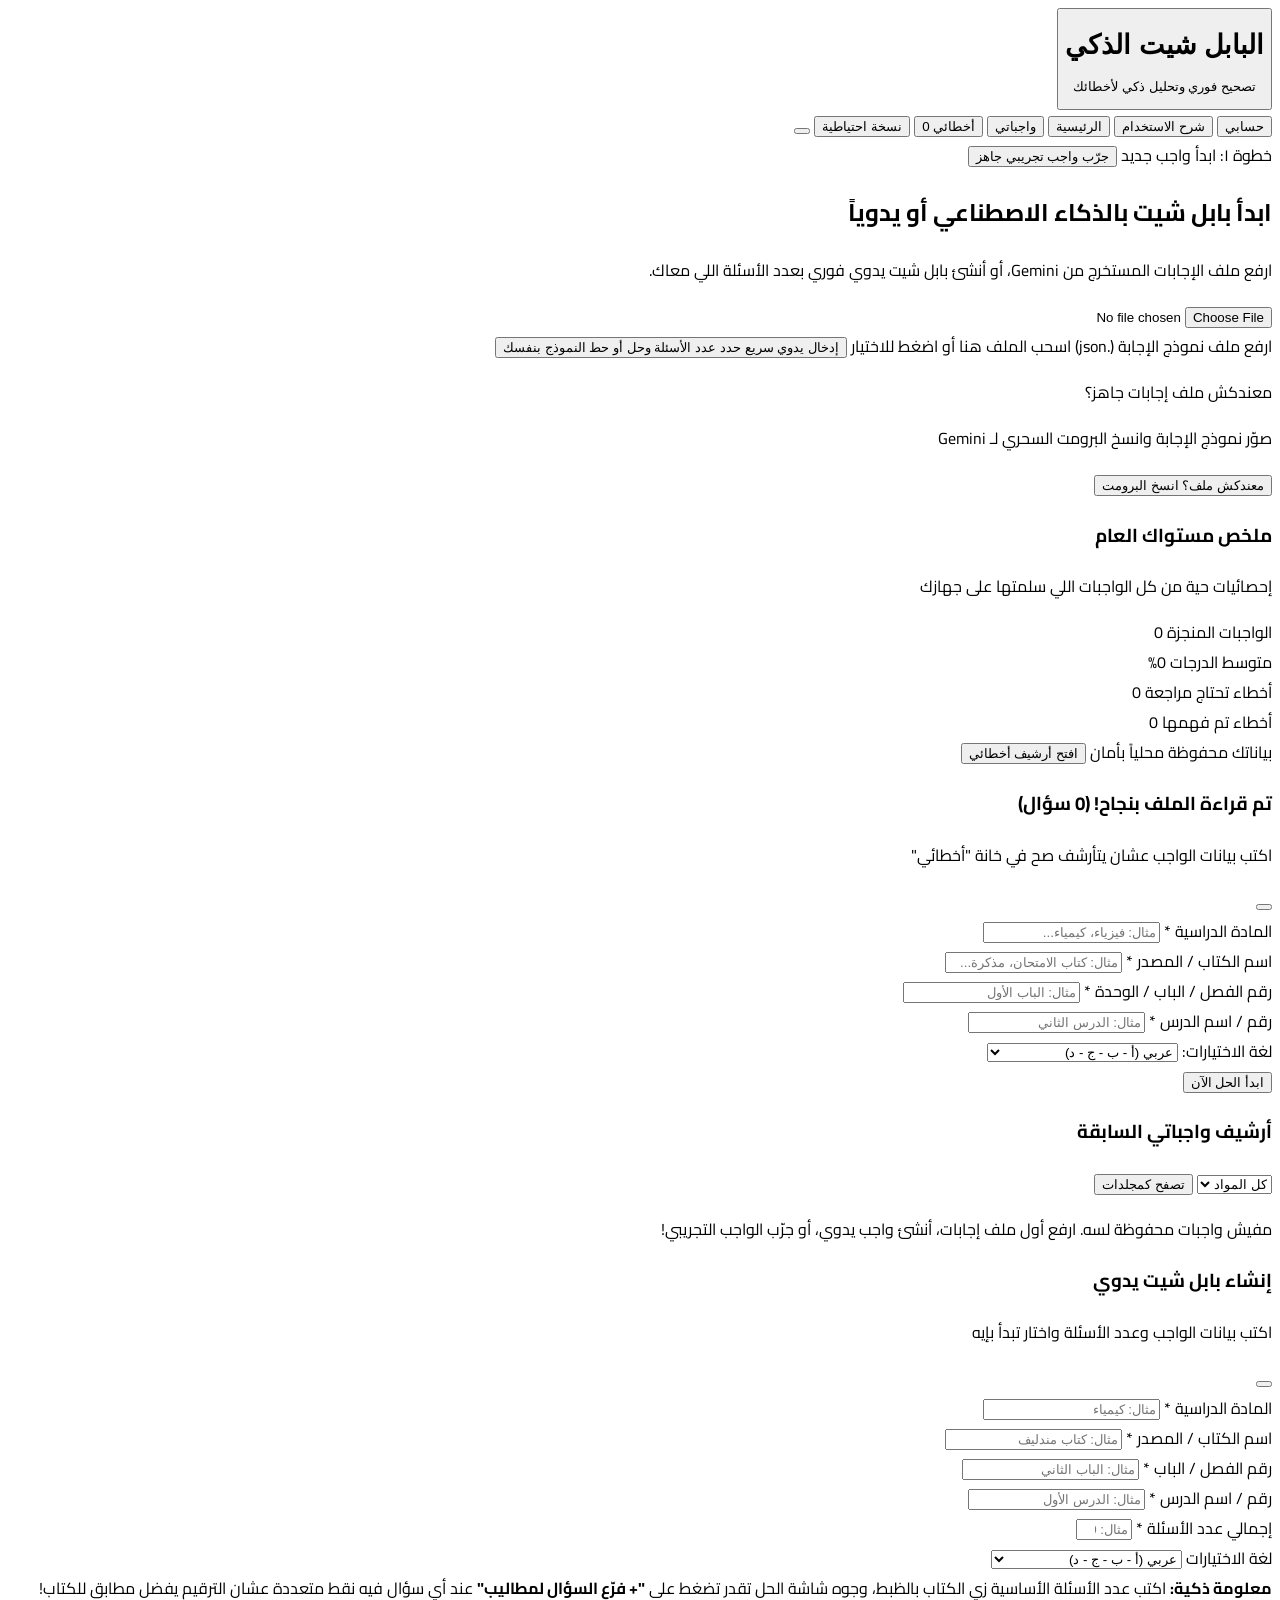
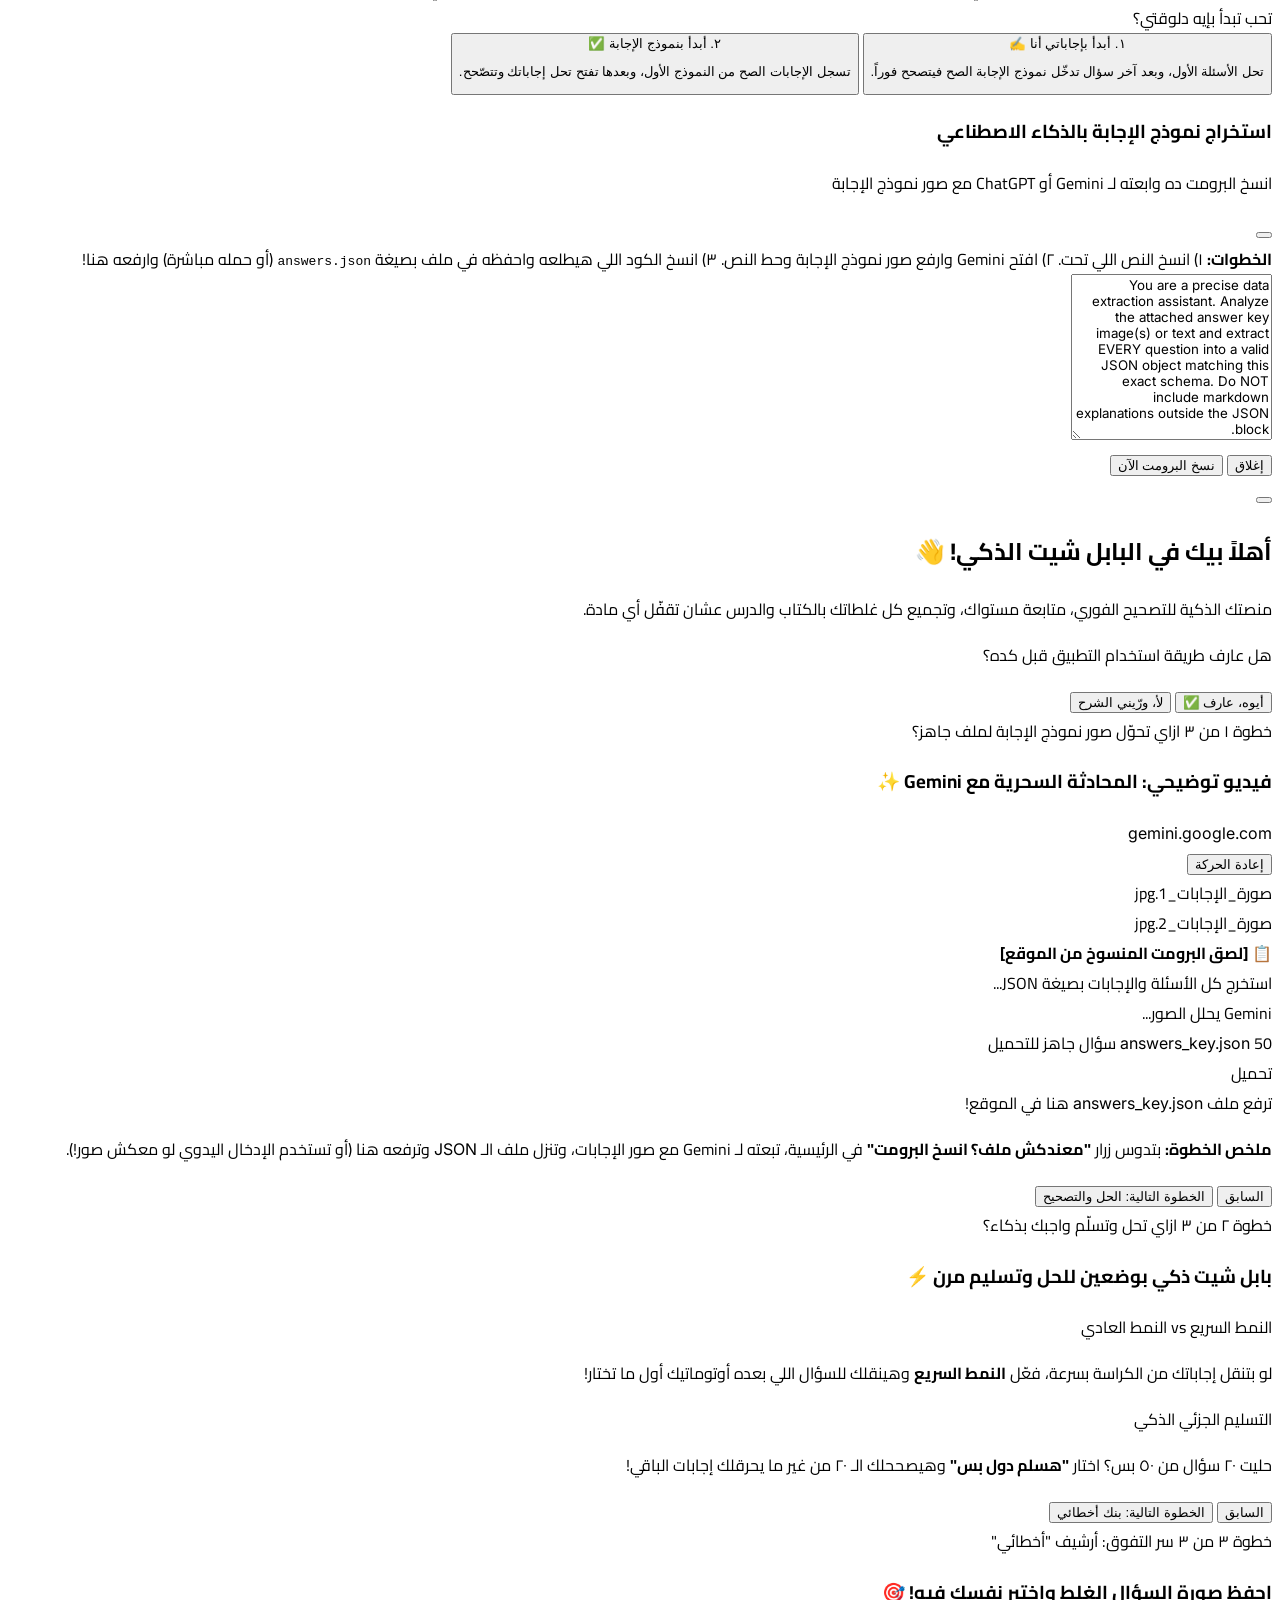
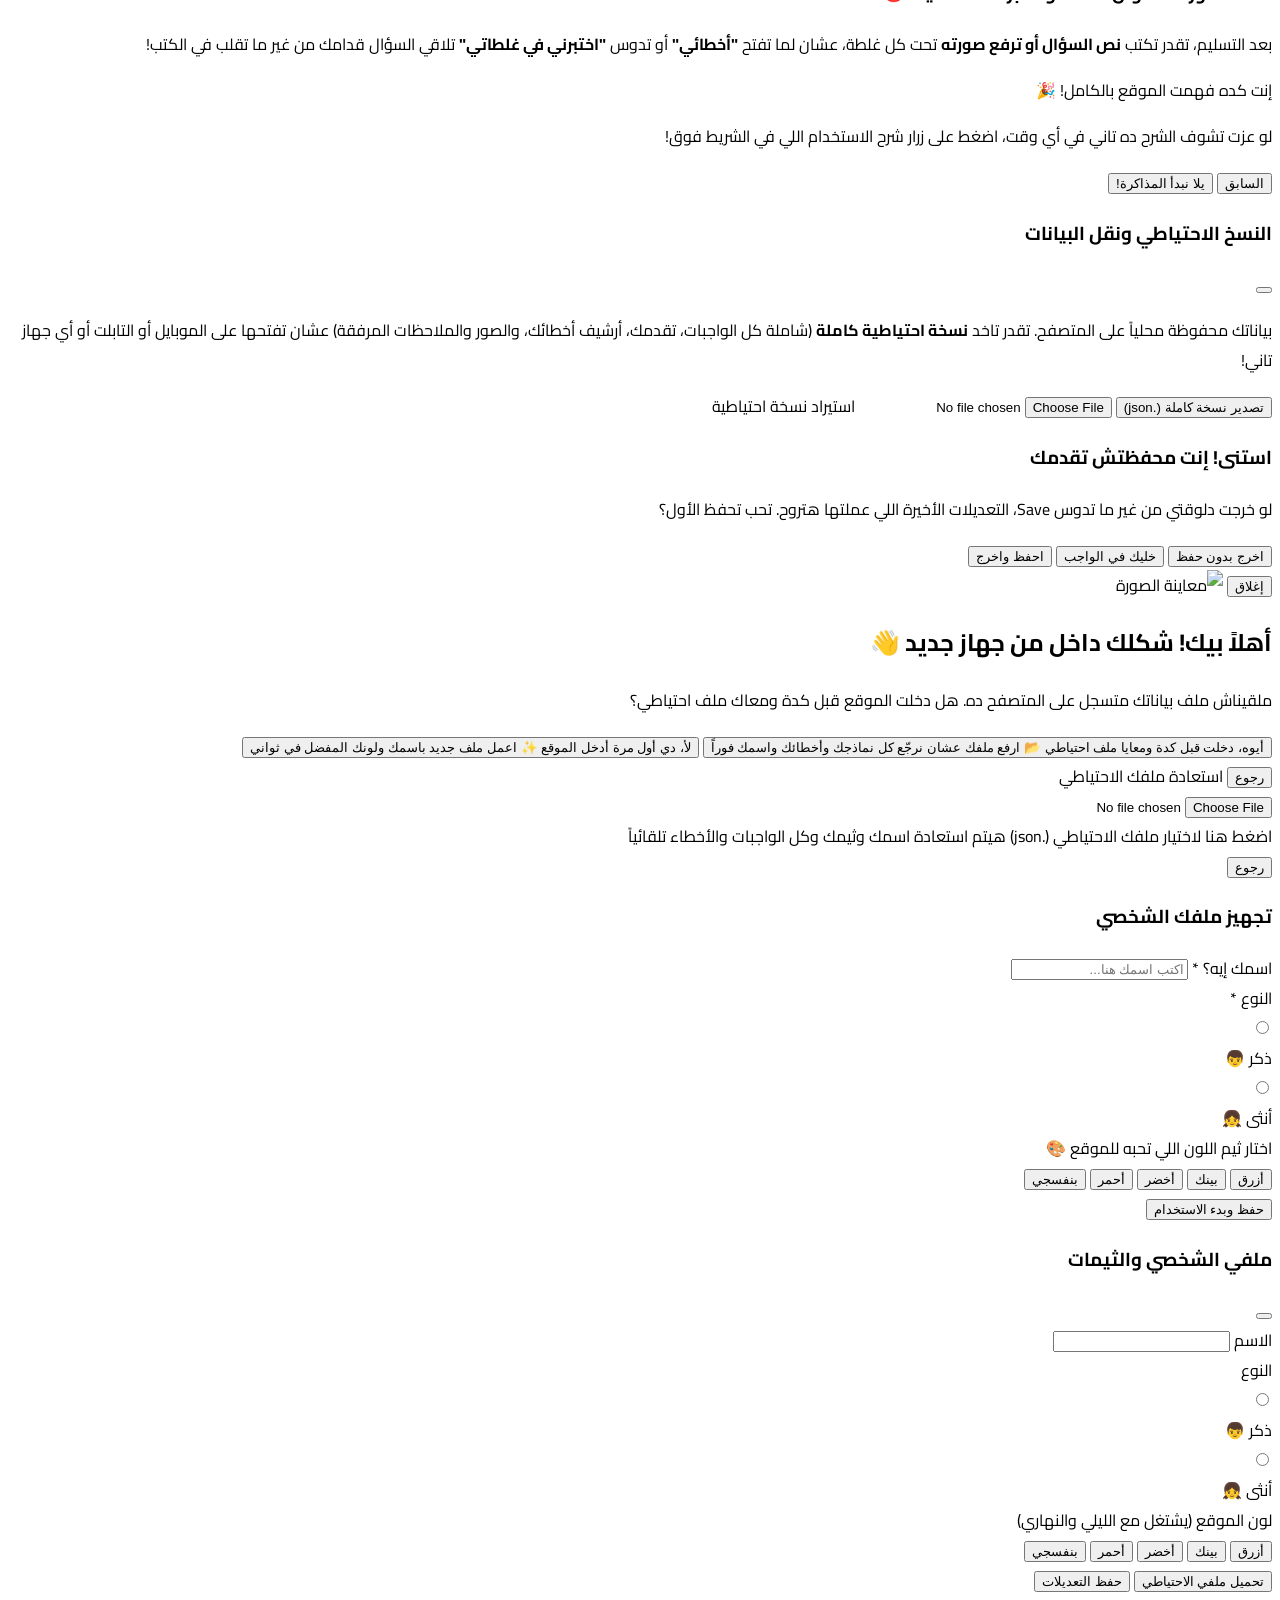
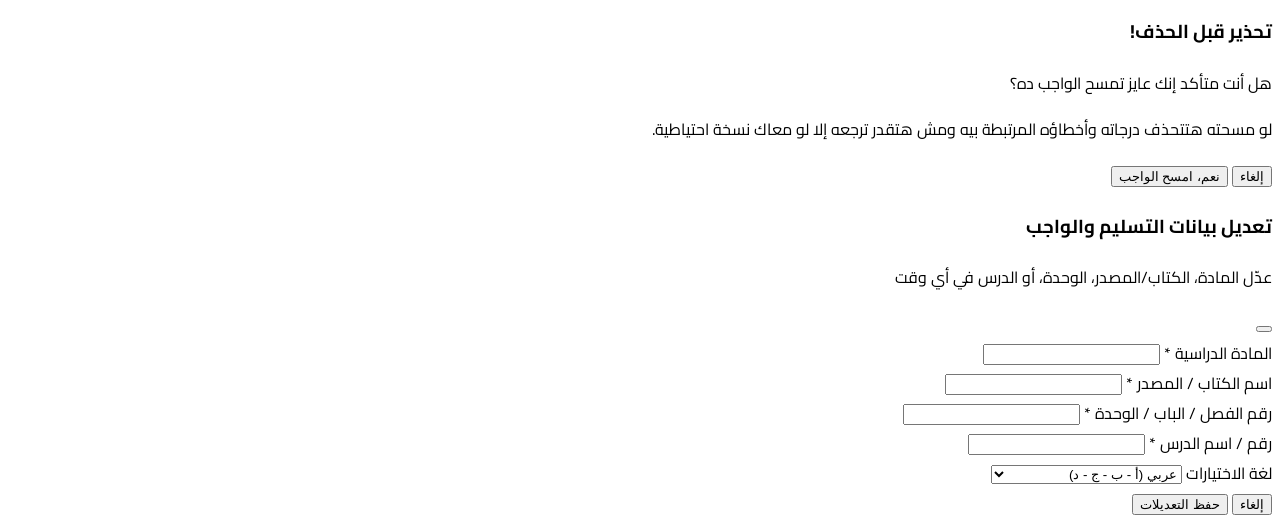
==== index.html @ d63cf288 "Add files via upload" ====
<!DOCTYPE html>
<html lang="ar" dir="rtl">
<head>
    <meta charset="UTF-8">
    <meta name="viewport" content="width=device-width, initial-scale=1.0, maximum-scale=5.0">
    <title>البابل شيت الذكي | Smart Bubble Sheet & Error Analytics</title>
    <!-- Favicon & Home Screen App Icon -->
    <link rel="icon" type="image/svg+xml" href="data:image/svg+xml,%3Csvg xmlns='http://www.w3.org/2000/svg' viewBox='0 0 64 64'%3E%3Cdefs%3E%3ClinearGradient id='g' x1='0' y1='0' x2='1' y2='1'%3E%3Cstop offset='0%25' stop-color='%231e3a8a'/%3E%3Cstop offset='100%25' stop-color='%233b82f6'/%3E%3C/linearGradient%3E%3C/defs%3E%3Crect width='64' height='64' rx='16' fill='url(%23g)'/%3E%3Crect x='14' y='16' width='14' height='14' rx='4' fill='none' stroke='%23ffffff' stroke-width='3.5'/%3E%3Cpath d='M17.5 23l3 3 5.5-6' fill='none' stroke='%2334d399' stroke-width='3.5' stroke-linecap='round' stroke-linejoin='round'/%3E%3Cline x1='34' y1='23' x2='50' y2='23' stroke='%23ffffff' stroke-width='3.5' stroke-linecap='round'/%3E%3Crect x='14' y='36' width='14' height='14' rx='4' fill='none' stroke='%23ffffff' stroke-width='3.5'/%3E%3Cpath d='M17.5 43l3 3 5.5-6' fill='none' stroke='%2334d399' stroke-width='3.5' stroke-linecap='round' stroke-linejoin='round'/%3E%3Cline x1='34' y1='43' x2='50' y2='43' stroke='%23ffffff' stroke-width='3.5' stroke-linecap='round'/%3E%3C/svg%3E">
    <link rel="apple-touch-icon" id="apple-touch-icon-link" href="">
    <meta name="apple-mobile-web-app-capable" content="yes">
    <meta name="apple-mobile-web-app-title" content="البابل شيت الذكي">
    <meta name="application-name" content="البابل شيت الذكي">
    <meta name="theme-color" id="meta-theme-color" content="#1e3a8a">

    <!-- Google Fonts: Cairo & Inter -->
    <link rel="preconnect" href="https://fonts.googleapis.com">
    <link rel="preconnect" href="https://fonts.gstatic.com" crossorigin>
    <link href="https://fonts.googleapis.com/css2?family=Cairo:wght@400;500;600;700;800;900&family=Inter:wght@500;600;700&display=swap" rel="stylesheet">
    
    <!-- Tailwind CSS -->
    <script src="https://cdn.tailwindcss.com"></script>
    <script>
        tailwind.config = {
            darkMode: 'class',
            theme: {
                extend: {
                    fontFamily: {
                        sans: ['Cairo', 'sans-serif'],
                        en: ['Inter', 'sans-serif'],
                    },
                    colors: {
                        navy: {
                            800: '#1e3a8a',
                            900: '#172554',
                        }
                    }
                }
            }
        }
    </script>

    <!-- Phosphor Icons -->
    <script src="https://unpkg.com/@phosphor-icons/web"></script>

    <!-- Shared Styles -->
    <link rel="stylesheet" href="styles.css">
</head>
<body data-page="home" class="bg-slate-50 text-slate-900 dark:bg-slate-950 dark:text-slate-100 min-h-screen flex flex-col">

    <!-- ===================================================================== -->
    <!-- TOP NAVIGATION HEADER                                                 -->
    <!-- ===================================================================== -->
    <header class="sticky top-0 z-40 bg-white/90 dark:bg-slate-900/90 backdrop-blur-md border-b border-slate-200 dark:border-slate-800 shadow-sm">
        <div class="max-w-7xl mx-auto px-3 sm:px-6 h-16 flex items-center justify-between gap-2">
            <!-- Logo & Brand -->
            <button onclick="navigateTo('home')" class="flex items-center gap-2.5 text-right group focus:outline-none">
                <div class="w-10 h-10 rounded-xl bg-blue-900 dark:bg-blue-700 text-white flex items-center justify-center shadow-md group-hover:scale-105 transition-transform">
                    <i class="ph-bold ph-check-square-offset text-2xl"></i>
                </div>
                <div>
                    <h1 class="font-extrabold text-base sm:text-lg leading-tight text-slate-900 dark:text-white">البابل شيت الذكي</h1>
                    <p class="text-[11px] text-slate-500 dark:text-slate-400 hidden sm:block">تصحيح فوري وتحليل ذكي لأخطائك</p>
                </div>
            </button>

            <!-- Navigation Actions -->
            <div class="flex items-center gap-1.5 sm:gap-2.5">
                <!-- User Profile Pill (Opens Profile & Theme Settings) -->
                <button onclick="openProfileSettingsModal()" id="header-user-pill" class="px-2.5 sm:px-3 py-2 rounded-xl text-xs sm:text-sm font-bold flex items-center gap-1.5 bg-slate-100 hover:bg-slate-200 dark:bg-slate-800 dark:hover:bg-slate-700 text-slate-800 dark:text-slate-100 border border-slate-200 dark:border-slate-700 transition-colors" title="ملفي الشخصي والألوان">
                    <i id="header-user-icon" class="ph-fill ph-user-circle text-lg text-blue-900 dark:text-blue-400"></i>
                    <span id="header-user-name" class="max-w-[85px] sm:max-w-[120px] truncate">حسابي</span>
                </button>
                <!-- Tutorial Guide Button (Always accessible) -->
                <button onclick="openTutorialFromStart()" class="px-2.5 sm:px-3 py-2 rounded-xl text-xs sm:text-sm font-bold flex items-center gap-1.5 text-indigo-700 bg-indigo-50 hover:bg-indigo-100 dark:bg-indigo-950/60 dark:text-indigo-300 dark:hover:bg-indigo-900/60 border border-indigo-200 dark:border-indigo-800 transition-colors" title="شرح طريقة استخدام الموقع">
                    <i class="ph-bold ph-question text-lg"></i>
                    <span class="hidden sm:inline">شرح الاستخدام</span>
                </button>

                <!-- Home Button -->
                <button onclick="navigateTo('home')" id="nav-home-btn" class="px-3 py-2 rounded-xl text-sm font-bold flex items-center gap-1.5 transition-colors text-slate-600 hover:bg-slate-100 dark:text-slate-300 dark:hover:bg-slate-800">
                    <i class="ph-bold ph-house text-lg"></i>
                    <span class="hidden md:inline">الرئيسية</span>
                </button>

                <!-- All Homeworks Folders Page ("واجباتي") -->
                <button onclick="navigateTo('homeworks')" id="nav-homeworks-btn" class="px-3 py-2 rounded-xl text-sm font-bold flex items-center gap-1.5 transition-colors text-slate-600 hover:bg-slate-100 dark:text-slate-300 dark:hover:bg-slate-800">
                    <i class="ph-bold ph-folders text-lg text-blue-900 dark:text-blue-400"></i>
                    <span>واجباتي</span>
                </button>

                <!-- My Mistakes ("أخطائي") Button with Badge -->
                <button onclick="navigateTo('mistakes')" id="nav-mistakes-btn" class="relative px-3 py-2 rounded-xl text-sm font-bold flex items-center gap-1.5 transition-colors text-slate-600 hover:bg-slate-100 dark:text-slate-300 dark:hover:bg-slate-800">
                    <i class="ph-bold ph-warning-circle text-lg text-rose-500"></i>
                    <span>أخطائي</span>
                    <span id="mistakes-badge" class="bg-rose-500 text-white text-xs font-extrabold px-2 py-0.5 rounded-full min-w-[22px] text-center">0</span>
                </button>

                <!-- Backup & Restore Button -->
                <button onclick="openBackupModal()" class="p-2.5 sm:px-3 sm:py-2 rounded-xl text-sm font-bold flex items-center gap-1.5 text-slate-600 hover:bg-slate-100 dark:text-slate-300 dark:hover:bg-slate-800 border border-slate-200 dark:border-slate-700 transition-colors" title="النسخ الاحتياطي ونقل البيانات">
                    <i class="ph-bold ph-cloud-arrow-up text-lg text-emerald-600 dark:text-emerald-400"></i>
                    <span class="hidden lg:inline">نسخة احتياطية</span>
                </button>

                <!-- Dark / Light Theme Toggle -->
                <button onclick="toggleTheme()" class="p-2.5 rounded-xl text-slate-600 hover:bg-slate-100 dark:text-slate-300 dark:hover:bg-slate-800 border border-slate-200 dark:border-slate-700 transition-colors" title="تغيير المظهر (ليلي / نهاري)">
                    <i id="theme-icon" class="ph-bold ph-moon text-lg"></i>
                </button>
            </div>
        </div>
    </header>

    <!-- ===================================================================== -->
    <!-- MAIN CONTENT CONTAINER (HOME)                                         -->
    <!-- ===================================================================== -->
    <main class="flex-1 max-w-7xl w-full mx-auto px-3 sm:px-6 py-5 sm:py-8">

        <!-- VIEW 1: HOME VIEW (UPLOAD, MANUAL ENTRY, AI PROMPT & ARCHIVE) -->
        <section id="view-home" class="space-y-8">
            
            <!-- Hero / Upload & AI Generator Grid -->
            <div class="grid grid-cols-1 lg:grid-cols-12 gap-6 items-stretch">
                
                <!-- Upload Answer Key / Manual Entry Card (7 cols on lg) -->
                <div class="lg:col-span-7 bg-white dark:bg-slate-900 rounded-3xl p-5 sm:p-7 border border-slate-200 dark:border-slate-800 shadow-sm flex flex-col justify-between">
                    <div>
                        <div class="flex flex-wrap items-center justify-between gap-2 mb-4">
                            <span class="inline-flex items-center gap-1.5 px-3 py-1 rounded-full text-xs font-bold bg-blue-100 text-blue-900 dark:bg-blue-900/40 dark:text-blue-300">
                                <i class="ph-fill ph-sparkle"></i> خطوة ١: ابدأ واجب جديد
                            </span>
                            <button onclick="loadDemoHomework()" class="text-xs font-bold text-emerald-600 dark:text-emerald-400 hover:underline flex items-center gap-1">
                                <i class="ph-bold ph-play-circle text-base"></i> جرّب واجب تجريبي جاهز
                            </button>
                        </div>

                        <h2 id="home-welcome-heading" class="text-xl sm:text-2xl font-extrabold mb-2">ابدأ بابل شيت بالذكاء الاصطناعي أو يدوياً</h2>
                        <p class="text-sm text-slate-500 dark:text-slate-400 mb-5">
                            ارفع ملف الإجابات المستخرج من Gemini، أو أنشئ بابل شيت يدوي فوري بعدد الأسئلة اللي معاك.
                        </p>

                        <!-- Two Start Paths Grid -->
                        <div class="grid grid-cols-1 sm:grid-cols-12 gap-3.5">
                            <!-- Drag & Drop JSON Zone (7 cols) -->
                            <label id="drop-zone" class="sm:col-span-7 cursor-pointer group flex flex-col items-center justify-center border-2 border-dashed border-slate-300 dark:border-slate-700 hover:border-blue-800 dark:hover:border-blue-500 rounded-2xl p-5 sm:p-6 bg-slate-50/70 dark:bg-slate-800/40 transition-all text-center">
                                <input type="file" id="json-file-input" accept=".json,application/json" class="hidden" onchange="handleFileUpload(event)">
                                <div class="w-12 h-12 rounded-2xl bg-blue-900/10 dark:bg-blue-500/10 text-blue-900 dark:text-blue-400 flex items-center justify-center mb-2.5 group-hover:scale-110 transition-transform">
                                    <i class="ph-bold ph-file-arrow-up text-2xl"></i>
                                </div>
                                <span class="font-extrabold text-sm sm:text-base text-slate-800 dark:text-slate-100">ارفع ملف نموذج الإجابة (.json)</span>
                                <span class="text-[11px] text-slate-500 dark:text-slate-400 mt-1">اسحب الملف هنا أو اضغط للاختيار</span>
                            </label>

                            <!-- Manual Entry Card Button (5 cols) -->
                            <button type="button" onclick="openManualSetupModal()" class="sm:col-span-5 group flex flex-col items-center justify-center border-2 border-slate-200 dark:border-slate-700 hover:border-emerald-600 dark:hover:border-emerald-500 rounded-2xl p-5 sm:p-6 bg-emerald-50/40 dark:bg-emerald-950/20 transition-all text-center active:scale-95">
                                <div class="w-12 h-12 rounded-2xl bg-emerald-600/15 text-emerald-700 dark:text-emerald-400 flex items-center justify-center mb-2.5 group-hover:scale-110 transition-transform">
                                    <i class="ph-bold ph-pencil-ruler text-2xl"></i>
                                </div>
                                <span class="font-extrabold text-sm sm:text-base text-slate-800 dark:text-slate-100">إدخال يدوي سريع</span>
                                <span class="text-[11px] text-slate-500 dark:text-slate-400 mt-1">حدد عدد الأسئلة وحل أو حط النموذج بنفسك</span>
                            </button>
                        </div>
                    </div>

                    <!-- Don't Have a File? AI Prompt Trigger -->
                    <div class="mt-5 pt-5 border-t border-slate-100 dark:border-slate-800 flex flex-col sm:flex-row items-center justify-between gap-3">
                        <div class="text-center sm:text-right">
                            <p class="font-bold text-sm text-slate-800 dark:text-slate-200">معندكش ملف إجابات جاهز؟</p>
                            <p class="text-xs text-slate-500 dark:text-slate-400">صوّر نموذج الإجابة وانسخ البرومت السحري لـ Gemini</p>
                        </div>
                        <button onclick="openAiPromptModal()" class="w-full sm:w-auto px-5 py-3 rounded-2xl bg-gradient-to-l from-blue-900 to-indigo-800 hover:from-blue-800 hover:to-indigo-700 text-white font-bold text-sm shadow-md flex items-center justify-center gap-2 transition-all active:scale-95">
                            <i class="ph-bold ph-magic-wand text-lg"></i>
                            <span>معندكش ملف؟ انسخ البرومت</span>
                        </button>
                    </div>
                </div>

                <!-- Quick Stats Overview Card (5 cols on lg) -->
                <div class="lg:col-span-5 bg-gradient-to-br from-blue-950 via-blue-900 to-slate-900 text-white rounded-3xl p-5 sm:p-7 shadow-md flex flex-col justify-between relative overflow-hidden">
                    <div class="absolute -left-10 -bottom-10 w-44 h-44 bg-blue-500/10 rounded-full blur-2xl pointer-events-none"></div>
                    <div>
                        <h3 class="text-lg font-extrabold flex items-center gap-2 mb-1">
                            <i class="ph-bold ph-chart-line-up text-emerald-400 text-xl"></i>
                            ملخص مستواك العام
                        </h3>
                        <p class="text-xs text-blue-200 mb-6">إحصائيات حية من كل الواجبات اللي سلمتها على جهازك</p>

                        <div class="grid grid-cols-2 gap-3 sm:gap-4">
                            <div class="bg-white/10 backdrop-blur-sm rounded-2xl p-4 border border-white/10">
                                <span class="text-xs text-blue-200 block mb-1">الواجبات المنجزة</span>
                                <span id="stat-total-hw" class="text-2xl sm:text-3xl font-black">0</span>
                            </div>
                            <div class="bg-white/10 backdrop-blur-sm rounded-2xl p-4 border border-white/10">
                                <span class="text-xs text-blue-200 block mb-1">متوسط الدرجات</span>
                                <span id="stat-avg-score" class="text-2xl sm:text-3xl font-black text-emerald-400">0%</span>
                            </div>
                            <div class="bg-white/10 backdrop-blur-sm rounded-2xl p-4 border border-white/10">
                                <span class="text-xs text-blue-200 block mb-1">أخطاء تحتاج مراجعة</span>
                                <span id="stat-ununderstood" class="text-2xl sm:text-3xl font-black text-amber-300">0</span>
                            </div>
                            <div class="bg-white/10 backdrop-blur-sm rounded-2xl p-4 border border-white/10">
                                <span class="text-xs text-blue-200 block mb-1">أخطاء تم فهمها</span>
                                <span id="stat-understood" class="text-2xl sm:text-3xl font-black text-sky-300">0</span>
                            </div>
                        </div>
                    </div>

                    <div class="mt-6 pt-4 border-t border-white/10 flex items-center justify-between text-xs text-blue-200">
                        <span><i class="ph-fill ph-shield-check text-emerald-400"></i> بياناتك محفوظة محلياً بأمان</span>
                        <button onclick="navigateTo('mistakes')" class="font-bold text-white hover:text-emerald-300 flex items-center gap-1">
                            افتح أرشيف أخطائي <i class="ph-bold ph-arrow-left"></i>
                        </button>
                    </div>
                </div>
            </div>

            <!-- Metadata Form (Hidden until a JSON file is uploaded) -->
            <div id="metadata-setup-card" class="hidden bg-white dark:bg-slate-900 rounded-3xl p-5 sm:p-7 border-2 border-blue-800 dark:border-blue-600 shadow-xl animate-pop">
                <div class="flex items-center justify-between mb-4 pb-3 border-b border-slate-100 dark:border-slate-800">
                    <div class="flex items-center gap-2.5">
                        <div class="w-10 h-10 rounded-xl bg-emerald-100 dark:bg-emerald-900/40 text-emerald-700 dark:text-emerald-400 flex items-center justify-center">
                            <i class="ph-bold ph-check-circle text-2xl"></i>
                        </div>
                        <div>
                            <h3 class="font-extrabold text-lg">تم قراءة الملف بنجاح! (<span id="parsed-q-count" class="text-blue-800 dark:text-blue-400">0</span> سؤال)</h3>
                            <p class="text-xs text-slate-500 dark:text-slate-400">اكتب بيانات الواجب عشان يتأرشف صح في خانة "أخطائي"</p>
                        </div>
                    </div>
                    <button onclick="cancelMetadataSetup()" class="p-2 rounded-xl text-slate-400 hover:bg-slate-100 dark:hover:bg-slate-800">
                        <i class="ph-bold ph-x text-lg"></i>
                    </button>
                </div>

                <form id="homework-metadata-form" onsubmit="startNewHomework(event)" class="grid grid-cols-1 sm:grid-cols-2 lg:grid-cols-4 gap-4">
                    <div>
                        <label class="block text-xs font-bold mb-1.5 text-slate-700 dark:text-slate-300">المادة الدراسية *</label>
                        <input type="text" id="meta-subject" list="subjects-datalist" required placeholder="مثال: فيزياء، كيمياء..." class="w-full px-4 py-3 rounded-xl bg-slate-50 dark:bg-slate-800 border border-slate-300 dark:border-slate-700 focus:border-blue-800 focus:outline-none text-sm font-bold">
                        <datalist id="subjects-datalist"></datalist>
                    </div>
                    <div>
                        <label class="block text-xs font-bold mb-1.5 text-slate-700 dark:text-slate-300">اسم الكتاب / المصدر *</label>
                        <input type="text" id="meta-book" required placeholder="مثال: كتاب الامتحان، مذكرة..." class="w-full px-4 py-3 rounded-xl bg-slate-50 dark:bg-slate-800 border border-slate-300 dark:border-slate-700 focus:border-blue-800 focus:outline-none text-sm font-bold">
                    </div>
                    <div>
                        <label class="block text-xs font-bold mb-1.5 text-slate-700 dark:text-slate-300">رقم الفصل / الباب / الوحدة *</label>
                        <input type="text" id="meta-chapter" required placeholder="مثال: الباب الأول" class="w-full px-4 py-3 rounded-xl bg-slate-50 dark:bg-slate-800 border border-slate-300 dark:border-slate-700 focus:border-blue-800 focus:outline-none text-sm font-bold">
                    </div>
                    <div>
                        <label class="block text-xs font-bold mb-1.5 text-slate-700 dark:text-slate-300">رقم / اسم الدرس *</label>
                        <input type="text" id="meta-lesson" required placeholder="مثال: الدرس الثاني" class="w-full px-4 py-3 rounded-xl bg-slate-50 dark:bg-slate-800 border border-slate-300 dark:border-slate-700 focus:border-blue-800 focus:outline-none text-sm font-bold">
                    </div>
                    <div class="sm:col-span-2 lg:col-span-4 flex flex-wrap items-center justify-between gap-3 pt-2">
                        <div class="flex items-center gap-3 text-xs text-slate-500 dark:text-slate-400">
                            <span>لغة الاختيارات:</span>
                            <select id="meta-lang" class="px-3 py-1.5 rounded-lg bg-slate-100 dark:bg-slate-800 font-bold text-slate-800 dark:text-slate-200 border border-slate-200 dark:border-slate-700">
                                <option value="ar">عربي (أ - ب - ج - د)</option>
                                <option value="en">أجنبي / إنجليزي (A - B - C - D)</option>
                            </select>
                        </div>
                        <button type="submit" class="w-full sm:w-auto px-8 py-3.5 rounded-2xl bg-blue-900 hover:bg-blue-800 text-white font-extrabold text-sm shadow-lg flex items-center justify-center gap-2 transition-all active:scale-95">
                            <span>ابدأ الحل الآن</span>
                            <i class="ph-bold ph-arrow-left text-lg"></i>
                        </button>
                    </div>
                </form>
            </div>

            <!-- Previous Homeworks Archive ("أرشيف الواجبات") -->
            <div class="space-y-4">
                <div class="flex flex-wrap items-center justify-between gap-2">
                    <h3 class="text-lg sm:text-xl font-extrabold flex items-center gap-2">
                        <i class="ph-bold ph-books text-blue-900 dark:text-blue-400 text-2xl"></i>
                        أرشيف واجباتي السابقة
                    </h3>
                    <div class="flex items-center gap-2">
                        <select id="archive-subject-filter" onchange="renderHomeArchive()" class="px-3 py-2 rounded-xl text-xs font-bold bg-white dark:bg-slate-900 border border-slate-200 dark:border-slate-800">
                            <option value="all">كل المواد</option>
                        </select>
                        <button onclick="navigateTo('homeworks')" class="px-3.5 py-2 rounded-xl text-xs font-extrabold bg-blue-900 hover:bg-blue-800 text-white flex items-center gap-1.5 shadow-sm transition-all">
                            <i class="ph-bold ph-folders text-base"></i>
                            <span>تصفح كمجلدات</span>
                        </button>
                    </div>
                </div>

                <div id="homeworks-archive-list" class="grid grid-cols-1 md:grid-cols-2 lg:grid-cols-3 gap-4">
                    <!-- Populated dynamically via JS -->
                </div>
            </div>
        </section>

    </main>

    <!-- MODAL 0.5: MANUAL HOMEWORK CREATION MODAL -->
    <div id="manual-setup-modal" class="fixed inset-0 z-50 hidden bg-slate-950/75 backdrop-blur-sm flex items-center justify-center p-4">
        <div class="bg-white dark:bg-slate-900 rounded-3xl max-w-xl w-full p-5 sm:p-7 border border-slate-200 dark:border-slate-800 shadow-2xl max-h-[92vh] overflow-y-auto custom-scroll space-y-5">
            <div class="flex items-center justify-between pb-3 border-b border-slate-100 dark:border-slate-800">
                <div class="flex items-center gap-2.5">
                    <div class="w-10 h-10 rounded-xl bg-emerald-100 dark:bg-emerald-900/50 text-emerald-700 dark:text-emerald-300 flex items-center justify-center">
                        <i class="ph-bold ph-pencil-ruler text-2xl"></i>
                    </div>
                    <div>
                        <h3 class="font-extrabold text-base sm:text-lg">إنشاء بابل شيت يدوي</h3>
                        <p class="text-xs text-slate-500 dark:text-slate-400">اكتب بيانات الواجب وعدد الأسئلة واختار تبدأ بإيه</p>
                    </div>
                </div>
                <button onclick="closeModal('manual-setup-modal')" class="p-2 rounded-xl hover:bg-slate-100 dark:hover:bg-slate-800">
                    <i class="ph-bold ph-x text-lg"></i>
                </button>
            </div>

            <form id="manual-homework-form" class="space-y-4">
                <div class="grid grid-cols-1 sm:grid-cols-2 gap-3.5">
                    <div>
                        <label class="block text-xs font-bold mb-1 text-slate-700 dark:text-slate-300">المادة الدراسية *</label>
                        <input type="text" id="man-subject" list="subjects-datalist" required placeholder="مثال: كيمياء" class="w-full px-3.5 py-2.5 rounded-xl bg-slate-50 dark:bg-slate-800 border border-slate-300 dark:border-slate-700 text-sm font-bold">
                    </div>
                    <div>
                        <label class="block text-xs font-bold mb-1 text-slate-700 dark:text-slate-300">اسم الكتاب / المصدر *</label>
                        <input type="text" id="man-book" required placeholder="مثال: كتاب مندليف" class="w-full px-3.5 py-2.5 rounded-xl bg-slate-50 dark:bg-slate-800 border border-slate-300 dark:border-slate-700 text-sm font-bold">
                    </div>
                    <div>
                        <label class="block text-xs font-bold mb-1 text-slate-700 dark:text-slate-300">رقم الفصل / الباب *</label>
                        <input type="text" id="man-chapter" required placeholder="مثال: الباب الثاني" class="w-full px-3.5 py-2.5 rounded-xl bg-slate-50 dark:bg-slate-800 border border-slate-300 dark:border-slate-700 text-sm font-bold">
                    </div>
                    <div>
                        <label class="block text-xs font-bold mb-1 text-slate-700 dark:text-slate-300">رقم / اسم الدرس *</label>
                        <input type="text" id="man-lesson" required placeholder="مثال: الدرس الأول" class="w-full px-3.5 py-2.5 rounded-xl bg-slate-50 dark:bg-slate-800 border border-slate-300 dark:border-slate-700 text-sm font-bold">
                    </div>
                </div>

                <!-- Question Count & Language -->
                <div class="grid grid-cols-1 sm:grid-cols-2 gap-3.5 items-start">
                    <div>
                        <label class="block text-xs font-bold mb-1 text-slate-700 dark:text-slate-300">إجمالي عدد الأسئلة *</label>
                        <input type="number" id="man-qcount" min="1" max="300" required placeholder="مثال: 30" class="w-full px-3.5 py-2.5 rounded-xl bg-slate-50 dark:bg-slate-800 border border-slate-300 dark:border-slate-700 text-sm font-black">
                    </div>
                    <div>
                        <label class="block text-xs font-bold mb-1 text-slate-700 dark:text-slate-300">لغة الاختيارات</label>
                        <select id="man-lang" class="w-full px-3.5 py-2.5 rounded-xl bg-slate-50 dark:bg-slate-800 border border-slate-300 dark:border-slate-700 text-sm font-bold">
                            <option value="ar">عربي (أ - ب - ج - د)</option>
                            <option value="en">أجنبي / إنجليزي (A - B - C - D)</option>
                        </select>
                    </div>
                </div>

                <!-- Important Note about Multi-part Questions -->
                <div class="p-3 rounded-xl bg-amber-50 dark:bg-amber-950/30 border border-amber-200 dark:border-amber-800/60 text-xs text-amber-900 dark:text-amber-200 flex items-start gap-2">
                    <i class="ph-fill ph-info text-lg text-amber-600 shrink-0 mt-0.5"></i>
                    <span><strong>معلومة ذكية:</strong> اكتب عدد الأسئلة الأساسية زي الكتاب بالظبط، وجوه شاشة الحل تقدر تضغط على <strong>"+ فرّع السؤال لمطاليب"</strong> عند أي سؤال فيه نقط متعددة عشان الترقيم يفضل مطابق للكتاب!</span>
                </div>

                <!-- Two Start Mode Buttons -->
                <div class="pt-2 space-y-2">
                    <label class="block text-xs font-extrabold text-slate-700 dark:text-slate-300">تحب تبدأ بإيه دلوقتي؟</label>
                    <div class="grid grid-cols-1 sm:grid-cols-2 gap-3">
                        <button type="button" onclick="startManualHomework('user_first')" class="p-4 rounded-2xl border-2 border-blue-800 bg-blue-50/70 dark:bg-blue-950/40 hover:bg-blue-100 dark:hover:bg-blue-900/50 text-right transition-all group">
                            <div class="flex items-center justify-between mb-1">
                                <span class="font-black text-sm text-blue-950 dark:text-blue-200">١. أبدأ بإجاباتي أنا ✍️</span>
                                <i class="ph-bold ph-arrow-left text-blue-800 dark:text-blue-400"></i>
                            </div>
                            <p class="text-[11px] text-slate-600 dark:text-slate-400">تحل الأسئلة الأول، وبعد آخر سؤال تدخّل نموذج الإجابة الصح فيتصحح فوراً.</p>
                        </button>

                        <button type="button" onclick="startManualHomework('key_first')" class="p-4 rounded-2xl border-2 border-emerald-600 bg-emerald-50/70 dark:bg-emerald-950/40 hover:bg-emerald-100 dark:hover:bg-emerald-900/50 text-right transition-all group">
                            <div class="flex items-center justify-between mb-1">
                                <span class="font-black text-sm text-emerald-950 dark:text-emerald-200">٢. أبدأ بنموذج الإجابة ✅</span>
                                <i class="ph-bold ph-arrow-left text-emerald-700 dark:text-emerald-400"></i>
                            </div>
                            <p class="text-[11px] text-slate-600 dark:text-slate-400">تسجل الإجابات الصح من النموذج الأول، وبعدها تفتح تحل إجاباتك وتتصّحح.</p>
                        </button>
                    </div>
                </div>
            </form>
        </div>
    </div>

    <!-- MODAL 1: AI PROMPT GENERATOR ("معندكش ملف؟") -->
    <div id="ai-prompt-modal" class="fixed inset-0 z-50 hidden bg-slate-950/70 backdrop-blur-sm flex items-center justify-center p-4">
        <div class="bg-white dark:bg-slate-900 rounded-3xl max-w-2xl w-full p-5 sm:p-7 border border-slate-200 dark:border-slate-800 shadow-2xl max-h-[90vh] flex flex-col">
            <div class="flex items-center justify-between pb-3 border-b border-slate-100 dark:border-slate-800">
                <div class="flex items-center gap-2.5">
                    <div class="w-10 h-10 rounded-xl bg-indigo-100 dark:bg-indigo-900/50 text-indigo-700 dark:text-indigo-300 flex items-center justify-center">
                        <i class="ph-bold ph-robot text-2xl"></i>
                    </div>
                    <div>
                        <h3 class="font-extrabold text-base sm:text-lg">استخراج نموذج الإجابة بالذكاء الاصطناعي</h3>
                        <p class="text-xs text-slate-500 dark:text-slate-400">انسخ البرومت ده وابعته لـ Gemini أو ChatGPT مع صور نموذج الإجابة</p>
                    </div>
                </div>
                <button onclick="closeModal('ai-prompt-modal')" class="p-2 rounded-xl hover:bg-slate-100 dark:hover:bg-slate-800">
                    <i class="ph-bold ph-x text-lg"></i>
                </button>
            </div>

            <div class="my-4 overflow-y-auto custom-scroll space-y-3 flex-1">
                <div class="p-3 rounded-xl bg-blue-50 dark:bg-blue-950/40 text-xs text-blue-900 dark:text-blue-200 leading-relaxed">
                    <strong>الخطوات:</strong> ١) انسخ النص اللي تحت. ٢) افتح Gemini وارفع صور نموذج الإجابة وحط النص. ٣) انسخ الكود اللي هيطلعه واحفظه في ملف بصيغة <code>answers.json</code> (أو حمله مباشرة) وارفعه هنا!
                </div>
                <textarea id="ai-prompt-text" readonly rows="10" class="w-full p-4 rounded-2xl bg-slate-900 text-emerald-300 font-en text-xs leading-relaxed border border-slate-700 focus:outline-none">You are a precise data extraction assistant. Analyze the attached answer key image(s) or text and extract EVERY question into a valid JSON object matching this exact schema. Do NOT include markdown explanations outside the JSON block.

Schema:
{
  "language": "ar", // Use "ar" for Arabic options (أ، ب، ج، د) or "en" for English/Foreign options (A, B, C, D)
  "questions": [
    {
      "number": "1", // String: use "1", "2", or for multi-part questions use "5 (1)", "5 (2)", ... so main numbering matches the book!
      "type": "mcq", // "mcq" for multiple choice, "essay" for written/essay questions
      "answer": "أ" // For "mcq": strictly one of "أ", "ب", "ج", "د" (if Arabic) OR "A", "B", "C", "D" (if English). For "essay": the full model answer text.
    }
  ]
}

Rules:
1. Preserve exact question numbering from the image as strings (e.g. "1", "2").
2. If a single question has multiple sub-questions/parts (e.g. question 5 has parts 1 to 10 or أ، ب، ج), output each part as its own item with "number": "5 (1)", "5 (2)", etc., then continue with "6" so the numbering stays aligned with the book.
3. Normalize Arabic letters strictly to: "أ" (for أ/ا), "ب", "ج", "د".
4. Normalize English letters strictly to uppercase: "A", "B", "C", "D".
5. If a question has a written text answer instead of a letter, set "type": "essay" and put the model answer in "answer".
6. Return ONLY valid JSON.</textarea>
            </div>

            <div class="pt-3 border-t border-slate-100 dark:border-slate-800 flex flex-wrap items-center justify-end gap-2">
                <button onclick="closeModal('ai-prompt-modal')" class="px-4 py-2.5 rounded-xl text-xs sm:text-sm font-bold text-slate-600 dark:text-slate-300 hover:bg-slate-100 dark:hover:bg-slate-800">إغلاق</button>
                <button onclick="copyAiPrompt()" class="px-6 py-3 rounded-xl bg-blue-900 hover:bg-blue-800 text-white font-extrabold text-xs sm:text-sm flex items-center gap-2 shadow-md">
                    <i class="ph-bold ph-copy text-lg"></i>
                    <span>نسخ البرومت الآن</span>
                </button>
            </div>
        </div>
    </div>

    <!-- ===================================================================== -->
    <!-- SHARED MODALS & INTERACTIVE ONBOARDING TUTORIAL                       -->
    <!-- ===================================================================== -->

    <!-- MODAL 0: FIRST-TIME WELCOME & INTERACTIVE GRAPHIC TUTORIAL -->
    <div id="onboarding-modal" class="fixed inset-0 z-50 hidden bg-slate-950/80 backdrop-blur-md flex items-center justify-center p-3 sm:p-5">
        <div class="bg-white dark:bg-slate-900 rounded-3xl max-w-2xl w-full p-5 sm:p-7 border border-slate-200 dark:border-slate-800 shadow-2xl relative overflow-hidden flex flex-col max-h-[92vh]">
            
            <!-- Permanent Dismiss X Button (Every Step) -->
            <button onclick="dismissTutorialForever()" class="absolute top-4 left-4 z-10 w-9 h-9 rounded-xl bg-slate-100 dark:bg-slate-800 hover:bg-rose-100 hover:text-rose-600 dark:hover:bg-rose-950/60 text-slate-500 flex items-center justify-center transition-colors" title="إغلاق الشرح نهائياً">
                <i class="ph-bold ph-x text-lg"></i>
            </button>

            <!-- STEP 0: WELCOME QUESTION -->
            <div id="tut-step-0" class="text-center py-4 sm:py-6 space-y-5 animate-pop">
                <div class="w-16 h-16 rounded-2xl bg-blue-900 text-white flex items-center justify-center mx-auto shadow-lg">
                    <i class="ph-bold ph-hand-waving text-3xl"></i>
                </div>
                <div class="space-y-2 max-w-md mx-auto">
                    <h2 class="text-2xl sm:text-3xl font-black">أهلاً بيك في البابل شيت الذكي! 👋</h2>
                    <p class="text-sm text-slate-500 dark:text-slate-400 leading-relaxed">
                        منصتك الذكية للتصحيح الفوري، متابعة مستواك، وتجميع كل غلطاتك بالكتاب والدرس عشان تقفّل أي مادة.
                    </p>
                </div>

                <div class="p-4 rounded-2xl bg-slate-50 dark:bg-slate-800/70 border border-slate-200 dark:border-slate-700 max-w-md mx-auto">
                    <p class="font-extrabold text-sm sm:text-base mb-3">هل عارف طريقة استخدام التطبيق قبل كده؟</p>
                    <div class="grid grid-cols-1 sm:grid-cols-2 gap-2.5">
                        <button onclick="dismissTutorialForever()" class="py-3 px-4 rounded-xl bg-emerald-600 hover:bg-emerald-500 text-white font-extrabold text-sm shadow transition-all active:scale-95">
                            أيوه، عارف ✅
                        </button>
                        <button onclick="goToTutorialStep(1)" class="py-3 px-4 rounded-xl bg-blue-900 hover:bg-blue-800 text-white font-extrabold text-sm shadow transition-all active:scale-95 flex items-center justify-center gap-1.5">
                            <i class="ph-bold ph-play-circle text-lg"></i>
                            <span>لأ، ورّيني الشرح</span>
                        </button>
                    </div>
                </div>
            </div>

            <!-- STEP 1: ANIMATED GRAPHIC VIDEO - GEMINI CHAT + PROMPT + IMAGES -> JSON -->
            <div id="tut-step-1" class="hidden space-y-4 overflow-y-auto custom-scroll pr-1 animate-pop">
                <div class="flex items-center gap-2 text-xs font-extrabold text-blue-800 dark:text-blue-400">
                    <span class="px-2.5 py-0.5 rounded-full bg-blue-100 dark:bg-blue-950">خطوة ١ من ٣</span>
                    <span>ازاي تحوّل صور نموذج الإجابة لملف جاهز؟</span>
                </div>

                <h3 class="text-lg sm:text-xl font-black">فيديو توضيحي: المحادثة السحرية مع Gemini ✨</h3>

                <!-- HTML/CSS Motion Graphic Mockup of Gemini Chat -->
                <div class="rounded-2xl bg-slate-950 text-slate-100 p-4 sm:p-5 border border-slate-800 shadow-inner space-y-3 relative overflow-hidden">
                    <!-- Fake Browser Top Bar -->
                    <div class="flex items-center justify-between pb-2.5 border-b border-slate-800 text-[11px] text-slate-400">
                        <div class="flex items-center gap-1.5">
                            <span class="w-2.5 h-2.5 rounded-full bg-rose-500"></span>
                            <span class="w-2.5 h-2.5 rounded-full bg-amber-400"></span>
                            <span class="w-2.5 h-2.5 rounded-full bg-emerald-500"></span>
                            <span class="mr-2 font-en text-slate-300 font-semibold">gemini.google.com</span>
                        </div>
                        <button onclick="replayTutorialAnimation(1)" class="text-blue-400 hover:text-blue-300 flex items-center gap-1 font-bold">
                            <i class="ph-bold ph-arrow-counter-clockwise"></i> إعادة الحركة
                        </button>
                    </div>

                    <!-- Chat Sequence -->
                    <div id="tut-anim-stage-1" class="space-y-3 py-1">
                        <!-- User sends images + prompt -->
                        <div class="anim-msg-1 flex flex-col items-start gap-1.5 max-w-[88%]">
                            <div class="flex items-center gap-2">
                                <div class="px-2.5 py-1.5 rounded-xl bg-indigo-900/70 border border-indigo-500/40 text-xs flex items-center gap-1.5">
                                    <i class="ph-fill ph-image text-amber-300 text-base"></i>
                                    <span>صورة_الإجابات_1.jpg</span>
                                </div>
                                <div class="px-2.5 py-1.5 rounded-xl bg-indigo-900/70 border border-indigo-500/40 text-xs flex items-center gap-1.5">
                                    <i class="ph-fill ph-image text-amber-300 text-base"></i>
                                    <span>صورة_الإجابات_2.jpg</span>
                                </div>
                            </div>
                            <div class="px-3.5 py-2.5 rounded-2xl rounded-tr-sm bg-blue-600 text-white text-xs leading-relaxed shadow">
                                📋 <strong>[لصق البرومت المنسوخ من الموقع]</strong><br>
                                استخرج كل الأسئلة والإجابات بصيغة JSON...
                            </div>
                        </div>

                        <!-- Gemini Thinking & Replying with JSON File -->
                        <div class="anim-msg-2 flex flex-col items-end gap-1.5">
                            <div class="flex items-center gap-1.5 text-[11px] text-sky-400 font-bold">
                                <i class="ph-fill ph-sparkle"></i>
                                <span>Gemini يحلل الصور...</span>
                                <span class="inline-flex gap-1 mr-1">
                                    <span class="typing-dot w-1.5 h-1.5 rounded-full bg-sky-400"></span>
                                    <span class="typing-dot w-1.5 h-1.5 rounded-full bg-sky-400"></span>
                                    <span class="typing-dot w-1.5 h-1.5 rounded-full bg-sky-400"></span>
                                </span>
                            </div>
                            <div class="p-3 rounded-2xl rounded-tl-sm bg-slate-900 border border-emerald-500/40 flex items-center justify-between gap-4 w-full sm:w-80 shadow-lg">
                                <div class="flex items-center gap-2.5">
                                    <div class="w-9 h-9 rounded-xl bg-emerald-500/20 text-emerald-400 flex items-center justify-center">
                                        <i class="ph-bold ph-file-code text-xl"></i>
                                    </div>
                                    <div>
                                        <span class="font-en text-xs font-bold text-white block">answers_key.json</span>
                                        <span class="text-[10px] text-emerald-400">50 سؤال جاهز للتحميل</span>
                                    </div>
                                </div>
                                <span class="px-2.5 py-1 rounded-lg bg-emerald-600 text-white text-[11px] font-bold flex items-center gap-1">
                                    <i class="ph-bold ph-download-simple"></i> تحميل
                                </span>
                            </div>
                        </div>

                        <!-- Uploading into Smart Bubble Sheet -->
                        <div class="anim-msg-3 pt-1">
                            <div class="p-3 rounded-xl bg-blue-950/80 border border-blue-500/40 flex items-center justify-between gap-2 relative">
                                <div class="flex items-center gap-2 text-xs font-bold text-blue-200">
                                    <i class="ph-bold ph-upload-simple text-lg text-emerald-400"></i>
                                    <span>ترفع ملف <code class="font-en text-amber-300">answers_key.json</code> هنا في الموقع!</span>
                                </div>
                                <i class="ph-fill ph-cursor text-xl text-white anim-cursor"></i>
                            </div>
                        </div>
                    </div>
                </div>

                <p class="text-xs sm:text-sm text-slate-600 dark:text-slate-300 leading-relaxed">
                    <strong>ملخص الخطوة:</strong> بتدوس زرار <strong>"معندكش ملف؟ انسخ البرومت"</strong> في الرئيسية، تبعته لـ Gemini مع صور الإجابات، وتنزل ملف الـ <code class="font-en">JSON</code> وترفعه هنا (أو تستخدم الإدخال اليدوي لو معكش صور!).
                </p>

                <div class="flex items-center justify-between pt-2 border-t border-slate-100 dark:border-slate-800">
                    <button onclick="goToTutorialStep(0)" class="px-4 py-2 rounded-xl text-xs font-bold text-slate-500 hover:bg-slate-100 dark:hover:bg-slate-800">السابق</button>
                    <button onclick="goToTutorialStep(2)" class="px-6 py-2.5 rounded-xl bg-blue-900 hover:bg-blue-800 text-white font-extrabold text-xs sm:text-sm flex items-center gap-1.5 shadow">
                        <span>الخطوة التالية: الحل والتصحيح</span>
                        <i class="ph-bold ph-arrow-left"></i>
                    </button>
                </div>
            </div>

            <!-- STEP 2: ANIMATED GRAPHIC - SOLVING MODES & PARTIAL SUBMISSION -->
            <div id="tut-step-2" class="hidden space-y-4 overflow-y-auto custom-scroll pr-1 animate-pop">
                <div class="flex items-center gap-2 text-xs font-extrabold text-emerald-700 dark:text-emerald-400">
                    <span class="px-2.5 py-0.5 rounded-full bg-emerald-100 dark:bg-emerald-950">خطوة ٢ من ٣</span>
                    <span>ازاي تحل وتسلّم واجبك بذكاء؟</span>
                </div>

                <h3 class="text-lg sm:text-xl font-black">بابل شيت ذكي بوضعين للحل وتسليم مرن ⚡</h3>

                <!-- Graphic Illustration -->
                <div class="rounded-2xl bg-slate-100 dark:bg-slate-800/70 p-4 border border-slate-200 dark:border-slate-700 grid grid-cols-1 sm:grid-cols-2 gap-3">
                    <div class="p-3.5 rounded-xl bg-white dark:bg-slate-900 border border-slate-200 dark:border-slate-700 space-y-1.5">
                        <div class="flex items-center gap-2 font-extrabold text-xs text-blue-900 dark:text-blue-400">
                            <i class="ph-fill ph-lightning text-amber-500 text-base"></i>
                            <span>النمط السريع vs النمط العادي</span>
                        </div>
                        <p class="text-[11px] text-slate-500 dark:text-slate-400 leading-relaxed">
                            لو بتنقل إجاباتك من الكراسة بسرعة، فعّل <strong>النمط السريع</strong> وهينقلك للسؤال اللي بعده أوتوماتيك أول ما تختار!
                        </p>
                    </div>
                    <div class="p-3.5 rounded-xl bg-white dark:bg-slate-900 border border-slate-200 dark:border-slate-700 space-y-1.5">
                        <div class="flex items-center gap-2 font-extrabold text-xs text-emerald-700 dark:text-emerald-400">
                            <i class="ph-bold ph-check-circle text-base"></i>
                            <span>التسليم الجزئي الذكي</span>
                        </div>
                        <p class="text-[11px] text-slate-500 dark:text-slate-400 leading-relaxed">
                            حليت ٢٠ سؤال من ٥٠ بس؟ اختار <strong>"هسلم دول بس"</strong> وهيصححلك الـ ٢٠ من غير ما يحرقلك إجابات الباقي!
                        </p>
                    </div>
                </div>

                <div class="flex items-center justify-between pt-2 border-t border-slate-100 dark:border-slate-800">
                    <button onclick="goToTutorialStep(1)" class="px-4 py-2 rounded-xl text-xs font-bold text-slate-500 hover:bg-slate-100 dark:hover:bg-slate-800">السابق</button>
                    <button onclick="goToTutorialStep(3)" class="px-6 py-2.5 rounded-xl bg-blue-900 hover:bg-blue-800 text-white font-extrabold text-xs sm:text-sm flex items-center gap-1.5 shadow">
                        <span>الخطوة التالية: بنك أخطائي</span>
                        <i class="ph-bold ph-arrow-left"></i>
                    </button>
                </div>
            </div>

            <!-- STEP 3: ANIMATED GRAPHIC - MY MISTAKES + ATTACHING QUESTION IMAGE/TEXT + COMPLETION -->
            <div id="tut-step-3" class="hidden space-y-4 overflow-y-auto custom-scroll pr-1 animate-pop">
                <div class="flex items-center gap-2 text-xs font-extrabold text-rose-700 dark:text-rose-400">
                    <span class="px-2.5 py-0.5 rounded-full bg-rose-100 dark:bg-rose-950">خطوة ٣ من ٣</span>
                    <span>سر التفوق: أرشيف "أخطائي"</span>
                </div>

                <h3 class="text-lg sm:text-xl font-black">احفظ صورة السؤال الغلط واختبر نفسك فيه! 🎯</h3>

                <div class="p-4 rounded-2xl bg-rose-50/70 dark:bg-rose-950/20 border border-rose-200 dark:border-rose-900/50 space-y-2.5 text-xs sm:text-sm text-slate-700 dark:text-slate-200">
                    <div class="flex items-start gap-2.5">
                        <i class="ph-bold ph-camera-plus text-xl text-rose-600 shrink-0 mt-0.5"></i>
                        <p>بعد التسليم، تقدر تكتب <strong>نص السؤال أو ترفع صورته</strong> تحت كل غلطة، عشان لما تفتح <strong>"أخطائي"</strong> أو تدوس <strong>"اختبرني في غلطاتي"</strong> تلاقي السؤال قدامك من غير ما تقلب في الكتب!</p>
                    </div>
                </div>

                <!-- Completion Confirmation Box -->
                <div class="p-4 rounded-2xl bg-emerald-50 dark:bg-emerald-950/30 border-2 border-emerald-500/40 text-center space-y-2">
                    <div class="inline-flex items-center gap-1.5 text-emerald-700 dark:text-emerald-300 font-black text-base">
                        <i class="ph-fill ph-confetti text-2xl"></i>
                        <span>إنت كده فهمت الموقع بالكامل! 🎉</span>
                    </div>
                    <p class="text-xs text-slate-600 dark:text-slate-300">
                        لو عزت تشوف الشرح ده تاني في أي وقت، اضغط على زرار
                        <span class="inline-flex items-center gap-1 px-2 py-0.5 rounded-lg bg-indigo-100 dark:bg-indigo-900 text-indigo-800 dark:text-indigo-200 font-extrabold">
                            <i class="ph-bold ph-question"></i> شرح الاستخدام
                        </span>
                        اللي في الشريط فوق!
                    </p>
                </div>

                <div class="flex items-center justify-between pt-2 border-t border-slate-100 dark:border-slate-800">
                    <button onclick="goToTutorialStep(2)" class="px-4 py-2 rounded-xl text-xs font-bold text-slate-500 hover:bg-slate-100 dark:hover:bg-slate-800">السابق</button>
                    <button onclick="dismissTutorialForever()" class="px-7 py-3 rounded-xl bg-emerald-600 hover:bg-emerald-500 text-white font-extrabold text-sm shadow-lg flex items-center gap-2 transition-transform active:scale-95">
                        <span>يلا نبدأ المذاكرة!</span>
                        <i class="ph-bold ph-rocket-launch text-lg"></i>
                    </button>
                </div>
            </div>

        </div>
    </div>

    <!-- MODAL 3: BACKUP & RESTORE DATA PORTABILITY -->
    <div id="backup-modal" class="fixed inset-0 z-50 hidden bg-slate-950/75 backdrop-blur-sm flex items-center justify-center p-4">
        <div class="bg-white dark:bg-slate-900 rounded-3xl max-w-lg w-full p-6 border border-slate-200 dark:border-slate-800 shadow-2xl space-y-5">
            <div class="flex items-center justify-between pb-3 border-b border-slate-100 dark:border-slate-800">
                <h3 class="font-extrabold text-lg flex items-center gap-2">
                    <i class="ph-bold ph-database text-emerald-600 text-2xl"></i>
                    النسخ الاحتياطي ونقل البيانات
                </h3>
                <button onclick="closeModal('backup-modal')" class="p-2 rounded-xl hover:bg-slate-100 dark:hover:bg-slate-800">
                    <i class="ph-bold ph-x text-lg"></i>
                </button>
            </div>

            <p class="text-xs sm:text-sm text-slate-600 dark:text-slate-300 leading-relaxed">
                بياناتك محفوظة محلياً على المتصفح. تقدر تاخد <strong>نسخة احتياطية كاملة</strong> (شاملة كل الواجبات، تقدمك، أرشيف أخطائك، والصور والملاحظات المرفقة) عشان تفتحها على الموبايل أو التابلت أو أي جهاز تاني!
            </p>

            <div class="grid grid-cols-1 sm:grid-cols-2 gap-3">
                <button onclick="exportFullBackup()" class="p-4 rounded-2xl bg-emerald-600 hover:bg-emerald-500 text-white font-bold text-sm flex flex-col items-center justify-center gap-2 shadow-md transition-all">
                    <i class="ph-bold ph-download-simple text-2xl"></i>
                    <span>تصدير نسخة كاملة (.json)</span>
                </button>

                <label class="cursor-pointer p-4 rounded-2xl bg-slate-100 dark:bg-slate-800 hover:bg-slate-200 dark:hover:bg-slate-700 font-bold text-sm flex flex-col items-center justify-center gap-2 border border-slate-300 dark:border-slate-700 transition-all">
                    <input type="file" accept=".json,application/json" class="hidden" onchange="importFullBackup(event)">
                    <i class="ph-bold ph-upload-simple text-2xl text-blue-800 dark:text-blue-400"></i>
                    <span>استيراد نسخة احتياطية</span>
                </label>
            </div>
        </div>
    </div>

    <!-- MODAL 4: UNSAVED CHANGES GUARD MODAL -->
    <div id="unsaved-modal" class="fixed inset-0 z-50 hidden bg-slate-950/75 backdrop-blur-sm flex items-center justify-center p-4">
        <div class="bg-white dark:bg-slate-900 rounded-3xl max-w-md w-full p-6 border border-slate-200 dark:border-slate-800 shadow-2xl space-y-4">
            <h3 class="font-black text-lg text-amber-600 flex items-center gap-2">
                <i class="ph-bold ph-warning-octagon text-2xl"></i>
                استنى! إنت محفظتش تقدمك
            </h3>
            <p class="text-sm text-slate-600 dark:text-slate-300">
                لو خرجت دلوقتي من غير ما تدوس Save، التعديلات الأخيرة اللي عملتها هتروح. تحب تحفظ الأول؟
            </p>
            <div class="flex flex-wrap items-center justify-end gap-2 pt-2">
                <button onclick="confirmDiscardAndExit()" class="px-4 py-2.5 rounded-xl text-xs font-bold text-rose-600 hover:bg-rose-50 dark:hover:bg-rose-950/30">اخرج بدون حفظ</button>
                <button onclick="closeModal('unsaved-modal')" class="px-4 py-2.5 rounded-xl text-xs font-bold bg-slate-100 dark:bg-slate-800">خليك في الواجب</button>
                <button onclick="saveAndExitSolve()" class="px-5 py-2.5 rounded-xl text-xs font-extrabold bg-emerald-600 text-white">احفظ واخرج</button>
            </div>
        </div>
    </div>

    <!-- MODAL 5: IMAGE LIGHTBOX PREVIEW -->
    <div id="image-lightbox-modal" onclick="closeModal('image-lightbox-modal')" class="fixed inset-0 z-50 hidden bg-slate-950/90 backdrop-blur-sm flex items-center justify-center p-4 cursor-zoom-out">
        <div class="relative max-w-4xl max-h-[90vh]">
            <button onclick="closeModal('image-lightbox-modal')" class="absolute -top-10 left-0 text-white hover:text-rose-400 flex items-center gap-1 text-sm font-bold">
                <i class="ph-bold ph-x text-xl"></i> إغلاق
            </button>
            <img id="lightbox-img-el" src="" alt="معاينة الصورة" class="max-w-full max-h-[85vh] rounded-2xl shadow-2xl object-contain bg-white">
        </div>
    </div>

    <!-- MODAL 6: FIRST-TIME USER PROFILE / RESTORE BACKUP ONBOARDING -->
    <div id="user-init-modal" class="fixed inset-0 z-[60] hidden bg-slate-950/85 backdrop-blur-md flex items-center justify-center p-3 sm:p-5">
        <div class="bg-white dark:bg-slate-900 rounded-3xl max-w-lg w-full p-5 sm:p-7 border border-slate-200 dark:border-slate-800 shadow-2xl space-y-5 max-h-[92vh] overflow-y-auto custom-scroll animate-pop">
            
            <!-- Step A: Ask if returning user with backup file or brand new -->
            <div id="user-init-step-ask" class="text-center space-y-5 py-2">
                <div class="w-16 h-16 rounded-2xl bg-blue-900 text-white flex items-center justify-center mx-auto shadow-lg">
                    <i class="ph-bold ph-user-focus text-3xl"></i>
                </div>
                <div class="space-y-1.5">
                    <h2 class="text-xl sm:text-2xl font-black">أهلاً بيك! شكلك داخل من جهاز جديد 👋</h2>
                    <p class="text-xs sm:text-sm text-slate-500 dark:text-slate-400 leading-relaxed">
                        ملقيناش ملف بياناتك متسجل على المتصفح ده. هل دخلت الموقع قبل كدة ومعاك ملف احتياطي؟
                    </p>
                </div>

                <div class="grid grid-cols-1 gap-3 pt-1">
                    <button type="button" onclick="showUserInitStep('restore')" class="p-4 rounded-2xl border-2 border-emerald-600 bg-emerald-50/70 dark:bg-emerald-950/40 hover:bg-emerald-100 dark:hover:bg-emerald-900/50 text-right flex items-center justify-between transition-all">
                        <div>
                            <span class="font-black text-sm sm:text-base text-emerald-900 dark:text-emerald-200 block">أيوه، دخلت قبل كدة ومعايا ملف احتياطي 📂</span>
                            <span class="text-xs text-slate-600 dark:text-slate-400">ارفع ملفك عشان نرجّع كل نماذجك وأخطائك واسمك فوراً</span>
                        </div>
                        <i class="ph-bold ph-arrow-left text-xl text-emerald-700 dark:text-emerald-400 shrink-0"></i>
                    </button>

                    <button type="button" onclick="showUserInitStep('new')" class="p-4 rounded-2xl border-2 border-blue-800 bg-blue-50/70 dark:bg-blue-950/40 hover:bg-blue-100 dark:hover:bg-blue-900/50 text-right flex items-center justify-between transition-all">
                        <div>
                            <span class="font-black text-sm sm:text-base text-blue-950 dark:text-blue-200 block">لأ، دي أول مرة أدخل الموقع ✨</span>
                            <span class="text-xs text-slate-600 dark:text-slate-400">اعمل ملف جديد باسمك ولونك المفضل في ثواني</span>
                        </div>
                        <i class="ph-bold ph-arrow-left text-xl text-blue-800 dark:text-blue-400 shrink-0"></i>
                    </button>
                </div>
            </div>

            <!-- Step B: Restore Backup File -->
            <div id="user-init-step-restore" class="hidden space-y-4">
                <div class="flex items-center justify-between">
                    <button type="button" onclick="showUserInitStep('ask')" class="text-xs font-bold text-slate-500 hover:text-slate-800 dark:hover:text-slate-200 flex items-center gap-1">
                        <i class="ph-bold ph-arrow-right"></i> رجوع
                    </button>
                    <span class="text-xs font-extrabold text-emerald-700 dark:text-emerald-400">استعادة ملفك الاحتياطي</span>
                </div>

                <label class="cursor-pointer flex flex-col items-center justify-center border-2 border-dashed border-emerald-500 rounded-2xl p-7 bg-emerald-50/40 dark:bg-emerald-950/20 hover:bg-emerald-50 dark:hover:bg-emerald-950/40 transition-all text-center">
                    <input type="file" accept=".json,application/json" class="hidden" onchange="handleInitialBackupRestore(event)">
                    <div class="w-14 h-14 rounded-2xl bg-emerald-600 text-white flex items-center justify-center mb-3 shadow-md">
                        <i class="ph-bold ph-upload-simple text-2xl"></i>
                    </div>
                    <span class="font-black text-sm sm:text-base">اضغط هنا لاختيار ملفك الاحتياطي (.json)</span>
                    <span class="text-xs text-slate-500 dark:text-slate-400 mt-1">هيتم استعادة اسمك وثيمك وكل الواجبات والأخطاء تلقائياً</span>
                </label>
            </div>

            <!-- Step C: Create New Profile (Name, Gender, Theme Color) -->
            <form id="user-init-step-new" onsubmit="saveNewUserProfile(event)" class="hidden space-y-4">
                <div class="flex items-center justify-between pb-2 border-b border-slate-100 dark:border-slate-800">
                    <button type="button" onclick="showUserInitStep('ask')" class="text-xs font-bold text-slate-500 hover:text-slate-800 dark:hover:text-slate-200 flex items-center gap-1">
                        <i class="ph-bold ph-arrow-right"></i> رجوع
                    </button>
                    <h3 class="font-black text-base">تجهيز ملفك الشخصي</h3>
                </div>

                <div>
                    <label class="block text-xs font-extrabold mb-1.5 text-slate-700 dark:text-slate-300">اسمك إيه؟ *</label>
                    <input type="text" id="init-user-name" required placeholder="اكتب اسمك هنا..." class="w-full px-4 py-3 rounded-xl bg-slate-50 dark:bg-slate-800 border border-slate-300 dark:border-slate-700 text-sm font-bold focus:outline-none focus:border-blue-800">
                </div>

                <div>
                    <label class="block text-xs font-extrabold mb-1.5 text-slate-700 dark:text-slate-300">النوع *</label>
                    <div class="grid grid-cols-2 gap-3">
                        <label class="cursor-pointer">
                            <input type="radio" name="init-gender" value="male" required class="peer hidden" onchange="suggestThemeByGender('male')">
                            <div class="p-3 rounded-xl border-2 border-slate-200 dark:border-slate-700 peer-checked:border-blue-800 peer-checked:bg-blue-50 dark:peer-checked:bg-blue-950/50 text-center font-extrabold text-sm transition-all">
                                ذكر 👦
                            </div>
                        </label>
                        <label class="cursor-pointer">
                            <input type="radio" name="init-gender" value="female" required class="peer hidden" onchange="suggestThemeByGender('female')">
                            <div class="p-3 rounded-xl border-2 border-slate-200 dark:border-slate-700 peer-checked:border-pink-600 peer-checked:bg-pink-50 dark:peer-checked:bg-pink-950/50 text-center font-extrabold text-sm transition-all">
                                أنثى 👧
                            </div>
                        </label>
                    </div>
                </div>

                <div>
                    <label class="block text-xs font-extrabold mb-2 text-slate-700 dark:text-slate-300">اختار ثيم اللون اللي تحبه للموقع 🎨</label>
                    <div class="grid grid-cols-5 gap-2" id="init-theme-picker">
                        <button type="button" onclick="selectInitColorTheme('blue')" data-tval="blue" class="init-theme-btn p-2.5 rounded-xl border-2 border-blue-900 bg-blue-50 dark:bg-blue-950/50 flex flex-col items-center gap-1.5 transition-all">
                            <span class="w-6 h-6 rounded-full bg-[#1e3a8a] shadow-sm"></span>
                            <span class="text-[11px] font-extrabold">أزرق</span>
                        </button>
                        <button type="button" onclick="selectInitColorTheme('pink')" data-tval="pink" class="init-theme-btn p-2.5 rounded-xl border-2 border-slate-200 dark:border-slate-700 flex flex-col items-center gap-1.5 transition-all">
                            <span class="w-6 h-6 rounded-full bg-[#db2777] shadow-sm"></span>
                            <span class="text-[11px] font-extrabold">بينك</span>
                        </button>
                        <button type="button" onclick="selectInitColorTheme('green')" data-tval="green" class="init-theme-btn p-2.5 rounded-xl border-2 border-slate-200 dark:border-slate-700 flex flex-col items-center gap-1.5 transition-all">
                            <span class="w-6 h-6 rounded-full bg-[#059669] shadow-sm"></span>
                            <span class="text-[11px] font-extrabold">أخضر</span>
                        </button>
                        <button type="button" onclick="selectInitColorTheme('red')" data-tval="red" class="init-theme-btn p-2.5 rounded-xl border-2 border-slate-200 dark:border-slate-700 flex flex-col items-center gap-1.5 transition-all">
                            <span class="w-6 h-6 rounded-full bg-[#dc2626] shadow-sm"></span>
                            <span class="text-[11px] font-extrabold">أحمر</span>
                        </button>
                        <button type="button" onclick="selectInitColorTheme('purple')" data-tval="purple" class="init-theme-btn p-2.5 rounded-xl border-2 border-slate-200 dark:border-slate-700 flex flex-col items-center gap-1.5 transition-all">
                            <span class="w-6 h-6 rounded-full bg-[#7c3aed] shadow-sm"></span>
                            <span class="text-[11px] font-extrabold">بنفسجي</span>
                        </button>
                    </div>
                </div>

                <button type="submit" class="w-full py-3.5 rounded-2xl bg-blue-900 hover:bg-blue-800 text-white font-extrabold text-sm shadow-lg flex items-center justify-center gap-2 transition-all active:scale-95">
                    <span>حفظ وبدء الاستخدام</span>
                    <i class="ph-bold ph-check-circle text-lg"></i>
                </button>
            </form>
        </div>
    </div>

    <!-- MODAL 7: PROFILE, THEME SWITCHER & BACKUP FILE DOWNLOAD -->
    <div id="profile-settings-modal" class="fixed inset-0 z-50 hidden bg-slate-950/75 backdrop-blur-sm flex items-center justify-center p-4">
        <div class="bg-white dark:bg-slate-900 rounded-3xl max-w-md w-full p-6 border border-slate-200 dark:border-slate-800 shadow-2xl space-y-5">
            <div class="flex items-center justify-between pb-3 border-b border-slate-100 dark:border-slate-800">
                <h3 class="font-extrabold text-lg flex items-center gap-2">
                    <i class="ph-bold ph-user-circle text-blue-900 dark:text-blue-400 text-2xl"></i>
                    ملفي الشخصي والثيمات
                </h3>
                <button onclick="closeModal('profile-settings-modal')" class="p-2 rounded-xl hover:bg-slate-100 dark:hover:bg-slate-800">
                    <i class="ph-bold ph-x text-lg"></i>
                </button>
            </div>

            <form onsubmit="updateExistingUserProfile(event)" class="space-y-4">
                <div>
                    <label class="block text-xs font-bold mb-1 text-slate-600 dark:text-slate-400">الاسم</label>
                    <input type="text" id="edit-user-name" required class="w-full px-3.5 py-2.5 rounded-xl bg-slate-50 dark:bg-slate-800 border border-slate-300 dark:border-slate-700 text-sm font-bold">
                </div>

                <div>
                    <label class="block text-xs font-bold mb-1 text-slate-600 dark:text-slate-400">النوع</label>
                    <div class="grid grid-cols-2 gap-2.5">
                        <label class="cursor-pointer">
                            <input type="radio" name="edit-gender" value="male" class="peer hidden">
                            <div class="p-2.5 rounded-xl border-2 border-slate-200 dark:border-slate-700 peer-checked:border-blue-800 peer-checked:bg-blue-50 dark:peer-checked:bg-blue-950/50 text-center font-bold text-xs">
                                ذكر 👦
                            </div>
                        </label>
                        <label class="cursor-pointer">
                            <input type="radio" name="edit-gender" value="female" class="peer hidden">
                            <div class="p-2.5 rounded-xl border-2 border-slate-200 dark:border-slate-700 peer-checked:border-pink-600 peer-checked:bg-pink-50 dark:peer-checked:bg-pink-950/50 text-center font-bold text-xs">
                                أنثى 👧
                            </div>
                        </label>
                    </div>
                </div>

                <div>
                    <label class="block text-xs font-bold mb-2 text-slate-600 dark:text-slate-400">لون الموقع (يشتغل مع الليلي والنهاري)</label>
                    <div class="grid grid-cols-5 gap-2">
                        <button type="button" onclick="applyColorTheme('blue', true)" data-edit-tval="blue" class="edit-theme-btn p-2 rounded-xl border-2 border-slate-200 dark:border-slate-700 flex flex-col items-center gap-1">
                            <span class="w-6 h-6 rounded-full bg-[#1e3a8a]"></span>
                            <span class="text-[11px] font-bold">أزرق</span>
                        </button>
                        <button type="button" onclick="applyColorTheme('pink', true)" data-edit-tval="pink" class="edit-theme-btn p-2 rounded-xl border-2 border-slate-200 dark:border-slate-700 flex flex-col items-center gap-1">
                            <span class="w-6 h-6 rounded-full bg-[#db2777]"></span>
                            <span class="text-[11px] font-bold">بينك</span>
                        </button>
                        <button type="button" onclick="applyColorTheme('green', true)" data-edit-tval="green" class="edit-theme-btn p-2 rounded-xl border-2 border-slate-200 dark:border-slate-700 flex flex-col items-center gap-1">
                            <span class="w-6 h-6 rounded-full bg-[#059669]"></span>
                            <span class="text-[11px] font-bold">أخضر</span>
                        </button>
                        <button type="button" onclick="applyColorTheme('red', true)" data-edit-tval="red" class="edit-theme-btn p-2 rounded-xl border-2 border-slate-200 dark:border-slate-700 flex flex-col items-center gap-1">
                            <span class="w-6 h-6 rounded-full bg-[#dc2626]"></span>
                            <span class="text-[11px] font-bold">أحمر</span>
                        </button>
                        <button type="button" onclick="applyColorTheme('purple', true)" data-edit-tval="purple" class="edit-theme-btn p-2 rounded-xl border-2 border-slate-200 dark:border-slate-700 flex flex-col items-center gap-1">
                            <span class="w-6 h-6 rounded-full bg-[#7c3aed]"></span>
                            <span class="text-[11px] font-bold">بنفسجي</span>
                        </button>
                    </div>
                </div>

                <div class="pt-2 flex items-center justify-between gap-2">
                    <button type="button" onclick="exportFullBackup()" class="px-3.5 py-2.5 rounded-xl bg-emerald-50 dark:bg-emerald-950/50 text-emerald-700 dark:text-emerald-300 border border-emerald-200 dark:border-emerald-800 text-xs font-extrabold flex items-center gap-1.5">
                        <i class="ph-bold ph-download-simple text-base"></i>
                        <span>تحميل ملفي الاحتياطي</span>
                    </button>
                    <button type="submit" class="px-5 py-2.5 rounded-xl bg-blue-900 hover:bg-blue-800 text-white text-xs font-extrabold">
                        حفظ التعديلات
                    </button>
                </div>
            </form>
        </div>
    </div>


    <!-- MODAL 9: DELETE HOMEWORK WARNING CONFIRMATION MODAL -->
    <div id="delete-confirm-modal" class="fixed inset-0 z-[55] hidden bg-slate-950/75 backdrop-blur-sm flex items-center justify-center p-4">
        <div class="bg-white dark:bg-slate-900 rounded-3xl max-w-md w-full p-6 border border-slate-200 dark:border-slate-800 shadow-2xl space-y-4 animate-pop">
            <div class="flex items-center gap-3 text-rose-600 dark:text-rose-400">
                <div class="w-12 h-12 rounded-2xl bg-rose-100 dark:bg-rose-950/60 flex items-center justify-center shrink-0">
                    <i class="ph-bold ph-warning-octagon text-2xl"></i>
                </div>
                <div>
                    <h3 class="font-black text-lg text-slate-900 dark:text-white">تحذير قبل الحذف!</h3>
                    <p class="text-xs text-slate-500 dark:text-slate-400">هل أنت متأكد إنك عايز تمسح الواجب ده؟</p>
                </div>
            </div>
            <div class="p-3.5 rounded-2xl bg-rose-50/70 dark:bg-rose-950/25 border border-rose-200 dark:border-rose-900/50 text-xs sm:text-sm text-slate-700 dark:text-slate-200 space-y-1">
                <p id="delete-hw-target-name" class="font-extrabold text-rose-800 dark:text-rose-300"></p>
                <p class="text-xs text-slate-500 dark:text-slate-400">لو مسحته هتتحذف درجاته وأخطاؤه المرتبطة بيه ومش هتقدر ترجعه إلا لو معاك نسخة احتياطية.</p>
            </div>
            <div class="flex items-center justify-end gap-2 pt-2">
                <button type="button" onclick="closeModal('delete-confirm-modal')" class="px-5 py-2.5 rounded-xl text-xs sm:text-sm font-bold bg-slate-100 dark:bg-slate-800 hover:bg-slate-200 dark:hover:bg-slate-700 text-slate-700 dark:text-slate-200">
                    إلغاء
                </button>
                <button type="button" onclick="confirmDeleteHomework()" class="px-5 py-2.5 rounded-xl text-xs sm:text-sm font-extrabold bg-rose-600 hover:bg-rose-500 text-white shadow-md flex items-center gap-1.5">
                    <i class="ph-bold ph-trash"></i>
                    <span>نعم، امسح الواجب</span>
                </button>
            </div>
        </div>
    </div>

    <!-- MODAL 10: EDIT HOMEWORK METADATA MODAL ("تعديل بيانات التسليم") -->
    <div id="edit-hw-meta-modal" class="fixed inset-0 z-[55] hidden bg-slate-950/75 backdrop-blur-sm flex items-center justify-center p-4">
        <div class="bg-white dark:bg-slate-900 rounded-3xl max-w-lg w-full p-6 border border-slate-200 dark:border-slate-800 shadow-2xl space-y-5 animate-pop">
            <div class="flex items-center justify-between pb-3 border-b border-slate-100 dark:border-slate-800">
                <div class="flex items-center gap-2.5">
                    <div class="w-10 h-10 rounded-xl bg-blue-100 dark:bg-blue-900/50 text-blue-900 dark:text-blue-300 flex items-center justify-center">
                        <i class="ph-bold ph-note-pencil text-2xl"></i>
                    </div>
                    <div>
                        <h3 class="font-extrabold text-base sm:text-lg">تعديل بيانات التسليم والواجب</h3>
                        <p class="text-xs text-slate-500 dark:text-slate-400">عدّل المادة، الكتاب/المصدر، الوحدة، أو الدرس في أي وقت</p>
                    </div>
                </div>
                <button type="button" onclick="closeModal('edit-hw-meta-modal')" class="p-2 rounded-xl hover:bg-slate-100 dark:hover:bg-slate-800">
                    <i class="ph-bold ph-x text-lg"></i>
                </button>
            </div>

            <form onsubmit="saveEditedHomeworkMeta(event)" class="space-y-3.5">
                <input type="hidden" id="edit-meta-hw-id">
                <div class="grid grid-cols-1 sm:grid-cols-2 gap-3.5">
                    <div>
                        <label class="block text-xs font-bold mb-1 text-slate-700 dark:text-slate-300">المادة الدراسية *</label>
                        <input type="text" id="edit-meta-subject" list="subjects-datalist" required class="w-full px-3.5 py-2.5 rounded-xl bg-slate-50 dark:bg-slate-800 border border-slate-300 dark:border-slate-700 text-sm font-bold focus:border-blue-800 focus:outline-none">
                    </div>
                    <div>
                        <label class="block text-xs font-bold mb-1 text-slate-700 dark:text-slate-300">اسم الكتاب / المصدر *</label>
                        <input type="text" id="edit-meta-book" required class="w-full px-3.5 py-2.5 rounded-xl bg-slate-50 dark:bg-slate-800 border border-slate-300 dark:border-slate-700 text-sm font-bold focus:border-blue-800 focus:outline-none">
                    </div>
                    <div>
                        <label class="block text-xs font-bold mb-1 text-slate-700 dark:text-slate-300">رقم الفصل / الباب / الوحدة *</label>
                        <input type="text" id="edit-meta-chapter" required class="w-full px-3.5 py-2.5 rounded-xl bg-slate-50 dark:bg-slate-800 border border-slate-300 dark:border-slate-700 text-sm font-bold focus:border-blue-800 focus:outline-none">
                    </div>
                    <div>
                        <label class="block text-xs font-bold mb-1 text-slate-700 dark:text-slate-300">رقم / اسم الدرس *</label>
                        <input type="text" id="edit-meta-lesson" required class="w-full px-3.5 py-2.5 rounded-xl bg-slate-50 dark:bg-slate-800 border border-slate-300 dark:border-slate-700 text-sm font-bold focus:border-blue-800 focus:outline-none">
                    </div>
                </div>
                <div>
                    <label class="block text-xs font-bold mb-1 text-slate-700 dark:text-slate-300">لغة الاختيارات</label>
                    <select id="edit-meta-lang" class="w-full px-3.5 py-2.5 rounded-xl bg-slate-50 dark:bg-slate-800 border border-slate-300 dark:border-slate-700 text-sm font-bold">
                        <option value="ar">عربي (أ - ب - ج - د)</option>
                        <option value="en">أجنبي / إنجليزي (A - B - C - D)</option>
                    </select>
                </div>

                <div class="flex items-center justify-end gap-2 pt-3 border-t border-slate-100 dark:border-slate-800">
                    <button type="button" onclick="closeModal('edit-hw-meta-modal')" class="px-4 py-2.5 rounded-xl text-xs font-bold bg-slate-100 dark:bg-slate-800">إلغاء</button>
                    <button type="submit" class="px-6 py-2.5 rounded-xl text-xs font-extrabold bg-blue-900 hover:bg-blue-800 text-white shadow-md flex items-center gap-1.5">
                        <i class="ph-bold ph-check"></i>
                        <span>حفظ التعديلات</span>
                    </button>
                </div>
            </form>
        </div>
    </div>

    <!-- TOAST NOTIFICATION CONTAINER -->
    <div id="toast-container" class="fixed bottom-5 left-5 right-5 sm:left-auto sm:right-6 z-50 flex flex-col gap-2 pointer-events-none"></div>

    <script src="app.js"></script>
</body>
</html>
---- styles.css ----
* {
    -webkit-tap-highlight-color: transparent;
}
body {
    font-family: 'Cairo', sans-serif;
    overflow-x: hidden;
    transition: background-color 0.25s ease, color 0.25s ease;
}
.font-en {
    font-family: 'Inter', sans-serif;
}
.custom-scroll::-webkit-scrollbar {
    width: 6px;
    height: 6px;
}
.custom-scroll::-webkit-scrollbar-track {
    background: transparent;
}
.custom-scroll::-webkit-scrollbar-thumb {
    background: rgba(148, 163, 184, 0.4);
    border-radius: 9999px;
}
.custom-scroll::-webkit-scrollbar-thumb:hover {
    background: rgba(148, 163, 184, 0.7);
}
.essay-blur {
    filter: blur(8px);
    user-select: none;
    pointer-events: none;
}
@keyframes selectPop {
    0% { transform: scale(0.97); }
    50% { transform: scale(1.015); }
    100% { transform: scale(1); }
}
.animate-pop {
    animation: selectPop 0.2s ease-out;
}

/* Animated Graphic Tutorial Keyframes */
@keyframes floatCursor {
    0%, 100% { transform: translate(0, 0) scale(1); }
    45% { transform: translate(-18px, -12px) scale(0.92); }
    55% { transform: translate(-18px, -12px) scale(1.05); }
}
@keyframes slideUpMsg {
    0% { opacity: 0; transform: translateY(14px); }
    100% { opacity: 1; transform: translateY(0); }
}
@keyframes pulseGlow {
    0%, 100% { box-shadow: 0 0 0 0 rgba(59, 130, 246, 0.45); }
    50% { box-shadow: 0 0 0 8px rgba(59, 130, 246, 0); }
}
@keyframes typingDot {
    0%, 80%, 100% { transform: scale(0.6); opacity: 0.4; }
    40% { transform: scale(1); opacity: 1; }
}
.anim-cursor {
    animation: floatCursor 2.2s infinite ease-in-out;
}
.anim-msg-1 {
    animation: slideUpMsg 0.45s ease-out forwards;
}
.anim-msg-2 {
    opacity: 0;
    animation: slideUpMsg 0.45s ease-out 0.65s forwards;
}
.anim-msg-3 {
    opacity: 0;
    animation: slideUpMsg 0.45s ease-out 1.35s forwards;
}
.anim-pulse-ring {
    animation: pulseGlow 2s infinite;
}
.typing-dot:nth-child(1) { animation: typingDot 1.2s infinite 0s; }
.typing-dot:nth-child(2) { animation: typingDot 1.2s infinite 0.2s; }
.typing-dot:nth-child(3) { animation: typingDot 1.2s infinite 0.4s; }

/* ===================================================================== */
/* MULTI-COLOR THEMES (PRESERVING DARK & LIGHT MODE)                     */
/* ===================================================================== */
:root, [data-color-theme="blue"] {
    --theme-950: #172554;
    --theme-900: #1e3a8a;
    --theme-800: #1e40af;
    --theme-700: #1d4ed8;
    --theme-600: #2563eb;
    --theme-500: #3b82f6;
    --theme-400: #60a5fa;
    --theme-300: #93c5fd;
    --theme-200: #bfdbfe;
    --theme-100: #dbeafe;
    --theme-50:  #eff6ff;
    --theme-950-alpha: rgba(23, 37, 84, 0.55);
    --theme-900-alpha: rgba(30, 58, 138, 0.45);
    --theme-500-alpha: rgba(59, 130, 246, 0.14);
}
[data-color-theme="pink"] {
    --theme-950: #500724;
    --theme-900: #831843;
    --theme-800: #9d174d;
    --theme-700: #be185d;
    --theme-600: #db2777;
    --theme-500: #ec4899;
    --theme-400: #f472b6;
    --theme-300: #f9a8d4;
    --theme-200: #fbcfe8;
    --theme-100: #fce7f3;
    --theme-50:  #fdf2f8;
    --theme-950-alpha: rgba(80, 7, 36, 0.55);
    --theme-900-alpha: rgba(131, 24, 67, 0.45);
    --theme-500-alpha: rgba(236, 72, 153, 0.14);
}
[data-color-theme="green"] {
    --theme-950: #022c22;
    --theme-900: #064e3b;
    --theme-800: #065f46;
    --theme-700: #047857;
    --theme-600: #059669;
    --theme-500: #10b981;
    --theme-400: #34d399;
    --theme-300: #6ee7b7;
    --theme-200: #a7f3d0;
    --theme-100: #d1fae5;
    --theme-50:  #ecfdf5;
    --theme-950-alpha: rgba(2, 44, 34, 0.55);
    --theme-900-alpha: rgba(6, 78, 59, 0.45);
    --theme-500-alpha: rgba(16, 185, 129, 0.14);
}
[data-color-theme="red"] {
    --theme-950: #450a0a;
    --theme-900: #7f1d1d;
    --theme-800: #991b1b;
    --theme-700: #b91c1c;
    --theme-600: #dc2626;
    --theme-500: #ef4444;
    --theme-400: #f87171;
    --theme-300: #fca5a5;
    --theme-200: #fecaca;
    --theme-100: #fee2e2;
    --theme-50:  #fef2f2;
    --theme-950-alpha: rgba(69, 10, 10, 0.55);
    --theme-900-alpha: rgba(127, 29, 29, 0.45);
    --theme-500-alpha: rgba(239, 68, 68, 0.14);
}
[data-color-theme="purple"] {
    --theme-950: #2e1065;
    --theme-900: #4c1d95;
    --theme-800: #5b21b6;
    --theme-700: #6d28d9;
    --theme-600: #7c3aed;
    --theme-500: #8b5cf6;
    --theme-400: #a78bfa;
    --theme-300: #c4b5fd;
    --theme-200: #ddd6fe;
    --theme-100: #ede9fe;
    --theme-50:  #f5f3ff;
    --theme-950-alpha: rgba(46, 16, 101, 0.55);
    --theme-900-alpha: rgba(76, 29, 149, 0.45);
    --theme-500-alpha: rgba(139, 92, 246, 0.14);
}

/* Map existing blue classes dynamically when theme != blue */
html[data-color-theme]:not([data-color-theme="blue"]) .bg-blue-900 { background-color: var(--theme-900) !important; }
html[data-color-theme]:not([data-color-theme="blue"]) .bg-blue-800 { background-color: var(--theme-800) !important; }
html[data-color-theme]:not([data-color-theme="blue"]) .bg-blue-700 { background-color: var(--theme-700) !important; }
html[data-color-theme]:not([data-color-theme="blue"]) .bg-blue-600 { background-color: var(--theme-600) !important; }
html[data-color-theme]:not([data-color-theme="blue"]) .bg-blue-100 { background-color: var(--theme-100) !important; }
html[data-color-theme]:not([data-color-theme="blue"]) .bg-blue-50 { background-color: var(--theme-50) !important; }
html[data-color-theme]:not([data-color-theme="blue"]) .bg-blue-50\/70 { background-color: var(--theme-50) !important; }
html[data-color-theme]:not([data-color-theme="blue"]) .bg-blue-50\/80 { background-color: var(--theme-50) !important; }
html[data-color-theme]:not([data-color-theme="blue"]) .bg-blue-50\/60 { background-color: var(--theme-50) !important; }
html[data-color-theme]:not([data-color-theme="blue"]) .bg-blue-900\/10 { background-color: var(--theme-500-alpha) !important; }

html[data-color-theme]:not([data-color-theme="blue"]) .hover\:bg-blue-800:hover { background-color: var(--theme-800) !important; }
html[data-color-theme]:not([data-color-theme="blue"]) .hover\:bg-blue-100:hover { background-color: var(--theme-100) !important; }

html[data-color-theme]:not([data-color-theme="blue"]) .text-blue-950 { color: var(--theme-950) !important; }
html[data-color-theme]:not([data-color-theme="blue"]) .text-blue-900 { color: var(--theme-900) !important; }
html[data-color-theme]:not([data-color-theme="blue"]) .text-blue-800 { color: var(--theme-800) !important; }
html[data-color-theme]:not([data-color-theme="blue"]) .text-blue-700 { color: var(--theme-700) !important; }
html[data-color-theme]:not([data-color-theme="blue"]) .text-blue-200 { color: var(--theme-200) !important; }

html[data-color-theme]:not([data-color-theme="blue"]) .border-blue-800 { border-color: var(--theme-800) !important; }
html[data-color-theme]:not([data-color-theme="blue"]) .border-blue-700 { border-color: var(--theme-700) !important; }
html[data-color-theme]:not([data-color-theme="blue"]) .hover\:border-blue-800:hover { border-color: var(--theme-800) !important; }
html[data-color-theme]:not([data-color-theme="blue"]) .hover\:border-blue-700:hover { border-color: var(--theme-700) !important; }
html[data-color-theme]:not([data-color-theme="blue"]) .focus\:border-blue-800:focus { border-color: var(--theme-800) !important; }
html[data-color-theme]:not([data-color-theme="blue"]) .ring-blue-600 { --tw-ring-color: var(--theme-600) !important; }

/* Gradients override for non-blue themes */
html[data-color-theme]:not([data-color-theme="blue"]) .from-blue-950 {
    --tw-gradient-from: var(--theme-950) var(--tw-gradient-from-position) !important;
    --tw-gradient-to: transparent var(--tw-gradient-to-position) !important;
    --tw-gradient-stops: var(--tw-gradient-from), var(--tw-gradient-to) !important;
}
html[data-color-theme]:not([data-color-theme="blue"]) .via-blue-900 {
    --tw-gradient-to: transparent var(--tw-gradient-to-position) !important;
    --tw-gradient-stops: var(--tw-gradient-from), var(--theme-900) var(--tw-gradient-via-position), var(--tw-gradient-to) !important;
}
html[data-color-theme]:not([data-color-theme="blue"]) .from-blue-900 {
    --tw-gradient-from: var(--theme-900) var(--tw-gradient-from-position) !important;
    --tw-gradient-to: transparent var(--tw-gradient-to-position) !important;
    --tw-gradient-stops: var(--tw-gradient-from), var(--tw-gradient-to) !important;
}
html[data-color-theme]:not([data-color-theme="blue"]) .to-indigo-800 {
    --tw-gradient-to: var(--theme-700) var(--tw-gradient-to-position) !important;
}

/* Dark mode variants for custom themes */
html.dark[data-color-theme]:not([data-color-theme="blue"]) .dark\:bg-blue-950\/60 { background-color: var(--theme-950-alpha) !important; }
html.dark[data-color-theme]:not([data-color-theme="blue"]) .dark\:bg-blue-950\/40 { background-color: var(--theme-950-alpha) !important; }
html.dark[data-color-theme]:not([data-color-theme="blue"]) .dark\:bg-blue-950 { background-color: var(--theme-950) !important; }
html.dark[data-color-theme]:not([data-color-theme="blue"]) .dark\:bg-blue-900\/50 { background-color: var(--theme-900-alpha) !important; }
html.dark[data-color-theme]:not([data-color-theme="blue"]) .dark\:bg-blue-900\/40 { background-color: var(--theme-900-alpha) !important; }
html.dark[data-color-theme]:not([data-color-theme="blue"]) .dark\:bg-blue-800 { background-color: var(--theme-800) !important; }
html.dark[data-color-theme]:not([data-color-theme="blue"]) .dark\:bg-blue-700 { background-color: var(--theme-700) !important; }
html.dark[data-color-theme]:not([data-color-theme="blue"]) .dark\:bg-blue-500 { background-color: var(--theme-500) !important; }
html.dark[data-color-theme]:not([data-color-theme="blue"]) .dark\:text-blue-400 { color: var(--theme-400) !important; }
html.dark[data-color-theme]:not([data-color-theme="blue"]) .dark\:text-blue-300 { color: var(--theme-300) !important; }
html.dark[data-color-theme]:not([data-color-theme="blue"]) .dark\:text-blue-200 { color: var(--theme-200) !important; }
html.dark[data-color-theme]:not([data-color-theme="blue"]) .dark\:border-blue-600 { border-color: var(--theme-600) !important; }
html.dark[data-color-theme]:not([data-color-theme="blue"]) .dark\:hover\:border-blue-500:hover { border-color: var(--theme-500) !important; }
html.dark[data-color-theme]:not([data-color-theme="blue"]) .dark\:ring-blue-400 { --tw-ring-color: var(--theme-400) !important; }
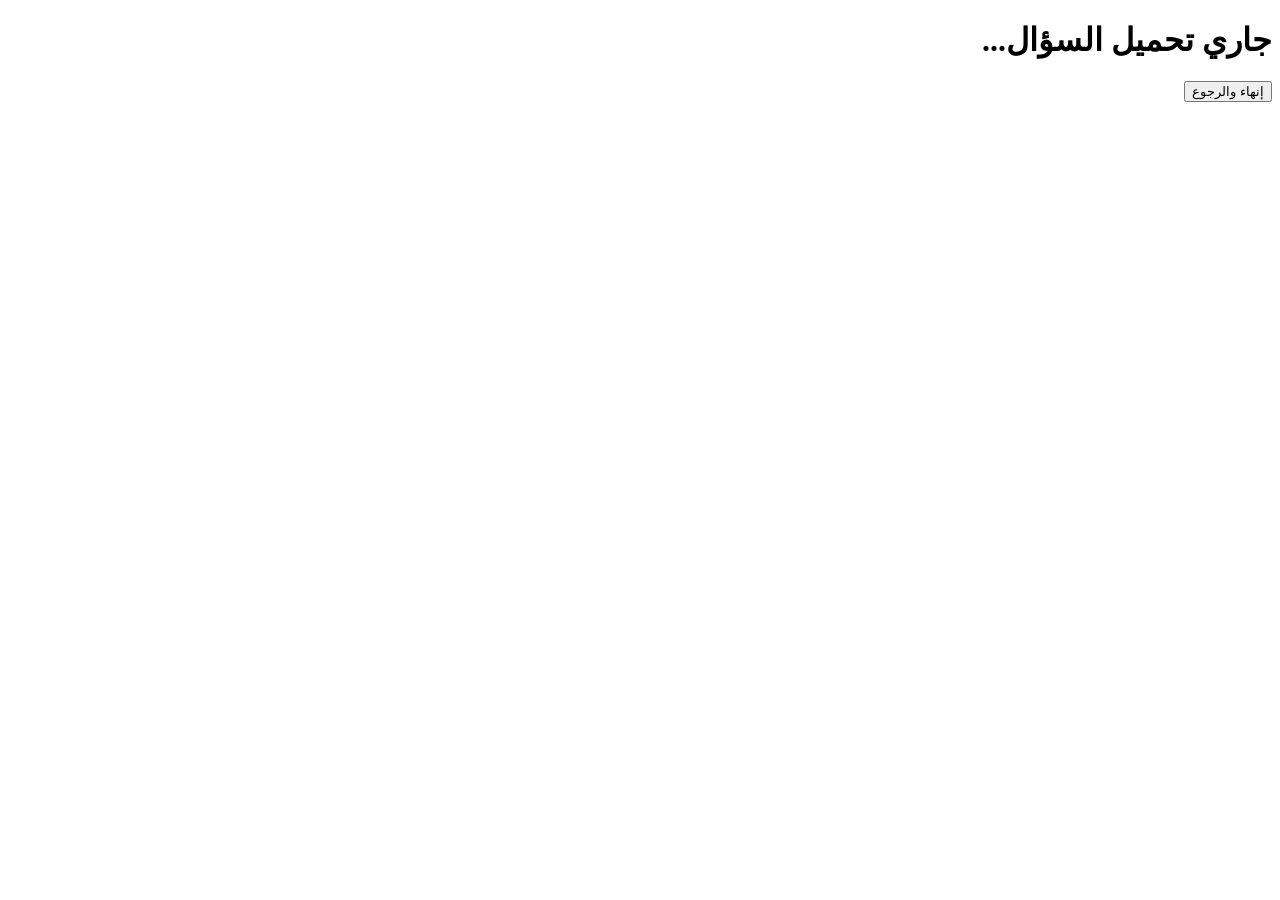
==== commit 30bff429: "Add files via upload" ====
--- a/index.html
+++ b/index.html
@@ -2,996 +2,21 @@
 <html lang="ar" dir="rtl">
 <head>
     <meta charset="UTF-8">
-    <meta name="viewport" content="width=device-width, initial-scale=1.0, maximum-scale=5.0">
-    <title>البابل شيت الذكي | Smart Bubble Sheet & Error Analytics</title>
-    <!-- Favicon & Home Screen App Icon -->
-    <link rel="icon" type="image/svg+xml" href="data:image/svg+xml,%3Csvg xmlns='http://www.w3.org/2000/svg' viewBox='0 0 64 64'%3E%3Cdefs%3E%3ClinearGradient id='g' x1='0' y1='0' x2='1' y2='1'%3E%3Cstop offset='0%25' stop-color='%231e3a8a'/%3E%3Cstop offset='100%25' stop-color='%233b82f6'/%3E%3C/linearGradient%3E%3C/defs%3E%3Crect width='64' height='64' rx='16' fill='url(%23g)'/%3E%3Crect x='14' y='16' width='14' height='14' rx='4' fill='none' stroke='%23ffffff' stroke-width='3.5'/%3E%3Cpath d='M17.5 23l3 3 5.5-6' fill='none' stroke='%2334d399' stroke-width='3.5' stroke-linecap='round' stroke-linejoin='round'/%3E%3Cline x1='34' y1='23' x2='50' y2='23' stroke='%23ffffff' stroke-width='3.5' stroke-linecap='round'/%3E%3Crect x='14' y='36' width='14' height='14' rx='4' fill='none' stroke='%23ffffff' stroke-width='3.5'/%3E%3Cpath d='M17.5 43l3 3 5.5-6' fill='none' stroke='%2334d399' stroke-width='3.5' stroke-linecap='round' stroke-linejoin='round'/%3E%3Cline x1='34' y1='43' x2='50' y2='43' stroke='%23ffffff' stroke-width='3.5' stroke-linecap='round'/%3E%3C/svg%3E">
-    <link rel="apple-touch-icon" id="apple-touch-icon-link" href="">
-    <meta name="apple-mobile-web-app-capable" content="yes">
-    <meta name="apple-mobile-web-app-title" content="البابل شيت الذكي">
-    <meta name="application-name" content="البابل شيت الذكي">
-    <meta name="theme-color" id="meta-theme-color" content="#1e3a8a">
-
-    <!-- Google Fonts: Cairo & Inter -->
-    <link rel="preconnect" href="https://fonts.googleapis.com">
-    <link rel="preconnect" href="https://fonts.gstatic.com" crossorigin>
-    <link href="https://fonts.googleapis.com/css2?family=Cairo:wght@400;500;600;700;800;900&family=Inter:wght@500;600;700&display=swap" rel="stylesheet">
-    
-    <!-- Tailwind CSS -->
-    <script src="https://cdn.tailwindcss.com"></script>
-    <script>
-        tailwind.config = {
-            darkMode: 'class',
-            theme: {
-                extend: {
-                    fontFamily: {
-                        sans: ['Cairo', 'sans-serif'],
-                        en: ['Inter', 'sans-serif'],
-                    },
-                    colors: {
-                        navy: {
-                            800: '#1e3a8a',
-                            900: '#172554',
-                        }
-                    }
-                }
-            }
-        }
-    </script>
-
-    <!-- Phosphor Icons -->
-    <script src="https://unpkg.com/@phosphor-icons/web"></script>
-
-    <!-- Shared Styles -->
+    <title>حل الواجب أو التدريبات | البابل شيت الذكي</title>
+    <script src="[https://cdn.tailwindcss.com](https://cdn.tailwindcss.com)"></script>
     <link rel="stylesheet" href="styles.css">
+    <link rel="stylesheet" href="[https://unpkg.com/@phosphor-icons/web](https://unpkg.com/@phosphor-icons/web)">
 </head>
-<body data-page="home" class="bg-slate-50 text-slate-900 dark:bg-slate-950 dark:text-slate-100 min-h-screen flex flex-col">
-
-    <!-- ===================================================================== -->
-    <!-- TOP NAVIGATION HEADER                                                 -->
-    <!-- ===================================================================== -->
-    <header class="sticky top-0 z-40 bg-white/90 dark:bg-slate-900/90 backdrop-blur-md border-b border-slate-200 dark:border-slate-800 shadow-sm">
-        <div class="max-w-7xl mx-auto px-3 sm:px-6 h-16 flex items-center justify-between gap-2">
-            <!-- Logo & Brand -->
-            <button onclick="navigateTo('home')" class="flex items-center gap-2.5 text-right group focus:outline-none">
-                <div class="w-10 h-10 rounded-xl bg-blue-900 dark:bg-blue-700 text-white flex items-center justify-center shadow-md group-hover:scale-105 transition-transform">
-                    <i class="ph-bold ph-check-square-offset text-2xl"></i>
-                </div>
-                <div>
-                    <h1 class="font-extrabold text-base sm:text-lg leading-tight text-slate-900 dark:text-white">البابل شيت الذكي</h1>
-                    <p class="text-[11px] text-slate-500 dark:text-slate-400 hidden sm:block">تصحيح فوري وتحليل ذكي لأخطائك</p>
-                </div>
-            </button>
-
-            <!-- Navigation Actions -->
-            <div class="flex items-center gap-1.5 sm:gap-2.5">
-                <!-- User Profile Pill (Opens Profile & Theme Settings) -->
-                <button onclick="openProfileSettingsModal()" id="header-user-pill" class="px-2.5 sm:px-3 py-2 rounded-xl text-xs sm:text-sm font-bold flex items-center gap-1.5 bg-slate-100 hover:bg-slate-200 dark:bg-slate-800 dark:hover:bg-slate-700 text-slate-800 dark:text-slate-100 border border-slate-200 dark:border-slate-700 transition-colors" title="ملفي الشخصي والألوان">
-                    <i id="header-user-icon" class="ph-fill ph-user-circle text-lg text-blue-900 dark:text-blue-400"></i>
-                    <span id="header-user-name" class="max-w-[85px] sm:max-w-[120px] truncate">حسابي</span>
-                </button>
-                <!-- Tutorial Guide Button (Always accessible) -->
-                <button onclick="openTutorialFromStart()" class="px-2.5 sm:px-3 py-2 rounded-xl text-xs sm:text-sm font-bold flex items-center gap-1.5 text-indigo-700 bg-indigo-50 hover:bg-indigo-100 dark:bg-indigo-950/60 dark:text-indigo-300 dark:hover:bg-indigo-900/60 border border-indigo-200 dark:border-indigo-800 transition-colors" title="شرح طريقة استخدام الموقع">
-                    <i class="ph-bold ph-question text-lg"></i>
-                    <span class="hidden sm:inline">شرح الاستخدام</span>
-                </button>
-
-                <!-- Home Button -->
-                <button onclick="navigateTo('home')" id="nav-home-btn" class="px-3 py-2 rounded-xl text-sm font-bold flex items-center gap-1.5 transition-colors text-slate-600 hover:bg-slate-100 dark:text-slate-300 dark:hover:bg-slate-800">
-                    <i class="ph-bold ph-house text-lg"></i>
-                    <span class="hidden md:inline">الرئيسية</span>
-                </button>
-
-                <!-- All Homeworks Folders Page ("واجباتي") -->
-                <button onclick="navigateTo('homeworks')" id="nav-homeworks-btn" class="px-3 py-2 rounded-xl text-sm font-bold flex items-center gap-1.5 transition-colors text-slate-600 hover:bg-slate-100 dark:text-slate-300 dark:hover:bg-slate-800">
-                    <i class="ph-bold ph-folders text-lg text-blue-900 dark:text-blue-400"></i>
-                    <span>واجباتي</span>
-                </button>
-
-                <!-- My Mistakes ("أخطائي") Button with Badge -->
-                <button onclick="navigateTo('mistakes')" id="nav-mistakes-btn" class="relative px-3 py-2 rounded-xl text-sm font-bold flex items-center gap-1.5 transition-colors text-slate-600 hover:bg-slate-100 dark:text-slate-300 dark:hover:bg-slate-800">
-                    <i class="ph-bold ph-warning-circle text-lg text-rose-500"></i>
-                    <span>أخطائي</span>
-                    <span id="mistakes-badge" class="bg-rose-500 text-white text-xs font-extrabold px-2 py-0.5 rounded-full min-w-[22px] text-center">0</span>
-                </button>
-
-                <!-- Backup & Restore Button -->
-                <button onclick="openBackupModal()" class="p-2.5 sm:px-3 sm:py-2 rounded-xl text-sm font-bold flex items-center gap-1.5 text-slate-600 hover:bg-slate-100 dark:text-slate-300 dark:hover:bg-slate-800 border border-slate-200 dark:border-slate-700 transition-colors" title="النسخ الاحتياطي ونقل البيانات">
-                    <i class="ph-bold ph-cloud-arrow-up text-lg text-emerald-600 dark:text-emerald-400"></i>
-                    <span class="hidden lg:inline">نسخة احتياطية</span>
-                </button>
-
-                <!-- Dark / Light Theme Toggle -->
-                <button onclick="toggleTheme()" class="p-2.5 rounded-xl text-slate-600 hover:bg-slate-100 dark:text-slate-300 dark:hover:bg-slate-800 border border-slate-200 dark:border-slate-700 transition-colors" title="تغيير المظهر (ليلي / نهاري)">
-                    <i id="theme-icon" class="ph-bold ph-moon text-lg"></i>
-                </button>
-            </div>
+<body data-page="solve" class="bg-slate-50 dark:bg-slate-950 text-slate-900 dark:text-slate-100 min-h-screen flex flex-col">
+    <header class="bg-white dark:bg-slate-900 border-b border-slate-200 dark:border-slate-800 p-4 flex justify-between items-center">
+        <h1 id="solve-subject-badge" class="font-extrabold text-lg">جاري تحميل السؤال...</h1>
+        <button onclick="navigateTo('home')" class="px-4 py-2 bg-blue-900 text-white rounded-xl text-xs font-bold">إنهاء والرجوع</button>
+    </header>
+    <main class="flex-1 max-w-4xl w-full mx-auto p-4 sm:p-6 space-y-6">
+        <div id="question-render-container" class="bg-white dark:bg-slate-900 rounded-3xl p-6 border shadow-sm space-y-4">
+            <!-- Dynamic Question Header, Passage, Table, MCQ or Essay options -->
         </div>
-    </header>
-
-    <!-- ===================================================================== -->
-    <!-- MAIN CONTENT CONTAINER (HOME)                                         -->
-    <!-- ===================================================================== -->
-    <main class="flex-1 max-w-7xl w-full mx-auto px-3 sm:px-6 py-5 sm:py-8">
-
-        <!-- VIEW 1: HOME VIEW (UPLOAD, MANUAL ENTRY, AI PROMPT & ARCHIVE) -->
-        <section id="view-home" class="space-y-8">
-            
-            <!-- Hero / Upload & AI Generator Grid -->
-            <div class="grid grid-cols-1 lg:grid-cols-12 gap-6 items-stretch">
-                
-                <!-- Upload Answer Key / Manual Entry Card (7 cols on lg) -->
-                <div class="lg:col-span-7 bg-white dark:bg-slate-900 rounded-3xl p-5 sm:p-7 border border-slate-200 dark:border-slate-800 shadow-sm flex flex-col justify-between">
-                    <div>
-                        <div class="flex flex-wrap items-center justify-between gap-2 mb-4">
-                            <span class="inline-flex items-center gap-1.5 px-3 py-1 rounded-full text-xs font-bold bg-blue-100 text-blue-900 dark:bg-blue-900/40 dark:text-blue-300">
-                                <i class="ph-fill ph-sparkle"></i> خطوة ١: ابدأ واجب جديد
-                            </span>
-                            <button onclick="loadDemoHomework()" class="text-xs font-bold text-emerald-600 dark:text-emerald-400 hover:underline flex items-center gap-1">
-                                <i class="ph-bold ph-play-circle text-base"></i> جرّب واجب تجريبي جاهز
-                            </button>
-                        </div>
-
-                        <h2 id="home-welcome-heading" class="text-xl sm:text-2xl font-extrabold mb-2">ابدأ بابل شيت بالذكاء الاصطناعي أو يدوياً</h2>
-                        <p class="text-sm text-slate-500 dark:text-slate-400 mb-5">
-                            ارفع ملف الإجابات المستخرج من Gemini، أو أنشئ بابل شيت يدوي فوري بعدد الأسئلة اللي معاك.
-                        </p>
-
-                        <!-- Two Start Paths Grid -->
-                        <div class="grid grid-cols-1 sm:grid-cols-12 gap-3.5">
-                            <!-- Drag & Drop JSON Zone (7 cols) -->
-                            <label id="drop-zone" class="sm:col-span-7 cursor-pointer group flex flex-col items-center justify-center border-2 border-dashed border-slate-300 dark:border-slate-700 hover:border-blue-800 dark:hover:border-blue-500 rounded-2xl p-5 sm:p-6 bg-slate-50/70 dark:bg-slate-800/40 transition-all text-center">
-                                <input type="file" id="json-file-input" accept=".json,application/json" class="hidden" onchange="handleFileUpload(event)">
-                                <div class="w-12 h-12 rounded-2xl bg-blue-900/10 dark:bg-blue-500/10 text-blue-900 dark:text-blue-400 flex items-center justify-center mb-2.5 group-hover:scale-110 transition-transform">
-                                    <i class="ph-bold ph-file-arrow-up text-2xl"></i>
-                                </div>
-                                <span class="font-extrabold text-sm sm:text-base text-slate-800 dark:text-slate-100">ارفع ملف نموذج الإجابة (.json)</span>
-                                <span class="text-[11px] text-slate-500 dark:text-slate-400 mt-1">اسحب الملف هنا أو اضغط للاختيار</span>
-                            </label>
-
-                            <!-- Manual Entry Card Button (5 cols) -->
-                            <button type="button" onclick="openManualSetupModal()" class="sm:col-span-5 group flex flex-col items-center justify-center border-2 border-slate-200 dark:border-slate-700 hover:border-emerald-600 dark:hover:border-emerald-500 rounded-2xl p-5 sm:p-6 bg-emerald-50/40 dark:bg-emerald-950/20 transition-all text-center active:scale-95">
-                                <div class="w-12 h-12 rounded-2xl bg-emerald-600/15 text-emerald-700 dark:text-emerald-400 flex items-center justify-center mb-2.5 group-hover:scale-110 transition-transform">
-                                    <i class="ph-bold ph-pencil-ruler text-2xl"></i>
-                                </div>
-                                <span class="font-extrabold text-sm sm:text-base text-slate-800 dark:text-slate-100">إدخال يدوي سريع</span>
-                                <span class="text-[11px] text-slate-500 dark:text-slate-400 mt-1">حدد عدد الأسئلة وحل أو حط النموذج بنفسك</span>
-                            </button>
-                        </div>
-                    </div>
-
-                    <!-- Don't Have a File? AI Prompt Trigger -->
-                    <div class="mt-5 pt-5 border-t border-slate-100 dark:border-slate-800 flex flex-col sm:flex-row items-center justify-between gap-3">
-                        <div class="text-center sm:text-right">
-                            <p class="font-bold text-sm text-slate-800 dark:text-slate-200">معندكش ملف إجابات جاهز؟</p>
-                            <p class="text-xs text-slate-500 dark:text-slate-400">صوّر نموذج الإجابة وانسخ البرومت السحري لـ Gemini</p>
-                        </div>
-                        <button onclick="openAiPromptModal()" class="w-full sm:w-auto px-5 py-3 rounded-2xl bg-gradient-to-l from-blue-900 to-indigo-800 hover:from-blue-800 hover:to-indigo-700 text-white font-bold text-sm shadow-md flex items-center justify-center gap-2 transition-all active:scale-95">
-                            <i class="ph-bold ph-magic-wand text-lg"></i>
-                            <span>معندكش ملف؟ انسخ البرومت</span>
-                        </button>
-                    </div>
-                </div>
-
-                <!-- Quick Stats Overview Card (5 cols on lg) -->
-                <div class="lg:col-span-5 bg-gradient-to-br from-blue-950 via-blue-900 to-slate-900 text-white rounded-3xl p-5 sm:p-7 shadow-md flex flex-col justify-between relative overflow-hidden">
-                    <div class="absolute -left-10 -bottom-10 w-44 h-44 bg-blue-500/10 rounded-full blur-2xl pointer-events-none"></div>
-                    <div>
-                        <h3 class="text-lg font-extrabold flex items-center gap-2 mb-1">
-                            <i class="ph-bold ph-chart-line-up text-emerald-400 text-xl"></i>
-                            ملخص مستواك العام
-                        </h3>
-                        <p class="text-xs text-blue-200 mb-6">إحصائيات حية من كل الواجبات اللي سلمتها على جهازك</p>
-
-                        <div class="grid grid-cols-2 gap-3 sm:gap-4">
-                            <div class="bg-white/10 backdrop-blur-sm rounded-2xl p-4 border border-white/10">
-                                <span class="text-xs text-blue-200 block mb-1">الواجبات المنجزة</span>
-                                <span id="stat-total-hw" class="text-2xl sm:text-3xl font-black">0</span>
-                            </div>
-                            <div class="bg-white/10 backdrop-blur-sm rounded-2xl p-4 border border-white/10">
-                                <span class="text-xs text-blue-200 block mb-1">متوسط الدرجات</span>
-                                <span id="stat-avg-score" class="text-2xl sm:text-3xl font-black text-emerald-400">0%</span>
-                            </div>
-                            <div class="bg-white/10 backdrop-blur-sm rounded-2xl p-4 border border-white/10">
-                                <span class="text-xs text-blue-200 block mb-1">أخطاء تحتاج مراجعة</span>
-                                <span id="stat-ununderstood" class="text-2xl sm:text-3xl font-black text-amber-300">0</span>
-                            </div>
-                            <div class="bg-white/10 backdrop-blur-sm rounded-2xl p-4 border border-white/10">
-                                <span class="text-xs text-blue-200 block mb-1">أخطاء تم فهمها</span>
-                                <span id="stat-understood" class="text-2xl sm:text-3xl font-black text-sky-300">0</span>
-                            </div>
-                        </div>
-                    </div>
-
-                    <div class="mt-6 pt-4 border-t border-white/10 flex items-center justify-between text-xs text-blue-200">
-                        <span><i class="ph-fill ph-shield-check text-emerald-400"></i> بياناتك محفوظة محلياً بأمان</span>
-                        <button onclick="navigateTo('mistakes')" class="font-bold text-white hover:text-emerald-300 flex items-center gap-1">
-                            افتح أرشيف أخطائي <i class="ph-bold ph-arrow-left"></i>
-                        </button>
-                    </div>
-                </div>
-            </div>
-
-            <!-- Metadata Form (Hidden until a JSON file is uploaded) -->
-            <div id="metadata-setup-card" class="hidden bg-white dark:bg-slate-900 rounded-3xl p-5 sm:p-7 border-2 border-blue-800 dark:border-blue-600 shadow-xl animate-pop">
-                <div class="flex items-center justify-between mb-4 pb-3 border-b border-slate-100 dark:border-slate-800">
-                    <div class="flex items-center gap-2.5">
-                        <div class="w-10 h-10 rounded-xl bg-emerald-100 dark:bg-emerald-900/40 text-emerald-700 dark:text-emerald-400 flex items-center justify-center">
-                            <i class="ph-bold ph-check-circle text-2xl"></i>
-                        </div>
-                        <div>
-                            <h3 class="font-extrabold text-lg">تم قراءة الملف بنجاح! (<span id="parsed-q-count" class="text-blue-800 dark:text-blue-400">0</span> سؤال)</h3>
-                            <p class="text-xs text-slate-500 dark:text-slate-400">اكتب بيانات الواجب عشان يتأرشف صح في خانة "أخطائي"</p>
-                        </div>
-                    </div>
-                    <button onclick="cancelMetadataSetup()" class="p-2 rounded-xl text-slate-400 hover:bg-slate-100 dark:hover:bg-slate-800">
-                        <i class="ph-bold ph-x text-lg"></i>
-                    </button>
-                </div>
-
-                <form id="homework-metadata-form" onsubmit="startNewHomework(event)" class="grid grid-cols-1 sm:grid-cols-2 lg:grid-cols-4 gap-4">
-                    <div>
-                        <label class="block text-xs font-bold mb-1.5 text-slate-700 dark:text-slate-300">المادة الدراسية *</label>
-                        <input type="text" id="meta-subject" list="subjects-datalist" required placeholder="مثال: فيزياء، كيمياء..." class="w-full px-4 py-3 rounded-xl bg-slate-50 dark:bg-slate-800 border border-slate-300 dark:border-slate-700 focus:border-blue-800 focus:outline-none text-sm font-bold">
-                        <datalist id="subjects-datalist"></datalist>
-                    </div>
-                    <div>
-                        <label class="block text-xs font-bold mb-1.5 text-slate-700 dark:text-slate-300">اسم الكتاب / المصدر *</label>
-                        <input type="text" id="meta-book" required placeholder="مثال: كتاب الامتحان، مذكرة..." class="w-full px-4 py-3 rounded-xl bg-slate-50 dark:bg-slate-800 border border-slate-300 dark:border-slate-700 focus:border-blue-800 focus:outline-none text-sm font-bold">
-                    </div>
-                    <div>
-                        <label class="block text-xs font-bold mb-1.5 text-slate-700 dark:text-slate-300">رقم الفصل / الباب / الوحدة *</label>
-                        <input type="text" id="meta-chapter" required placeholder="مثال: الباب الأول" class="w-full px-4 py-3 rounded-xl bg-slate-50 dark:bg-slate-800 border border-slate-300 dark:border-slate-700 focus:border-blue-800 focus:outline-none text-sm font-bold">
-                    </div>
-                    <div>
-                        <label class="block text-xs font-bold mb-1.5 text-slate-700 dark:text-slate-300">رقم / اسم الدرس *</label>
-                        <input type="text" id="meta-lesson" required placeholder="مثال: الدرس الثاني" class="w-full px-4 py-3 rounded-xl bg-slate-50 dark:bg-slate-800 border border-slate-300 dark:border-slate-700 focus:border-blue-800 focus:outline-none text-sm font-bold">
-                    </div>
-                    <div class="sm:col-span-2 lg:col-span-4 flex flex-wrap items-center justify-between gap-3 pt-2">
-                        <div class="flex items-center gap-3 text-xs text-slate-500 dark:text-slate-400">
-                            <span>لغة الاختيارات:</span>
-                            <select id="meta-lang" class="px-3 py-1.5 rounded-lg bg-slate-100 dark:bg-slate-800 font-bold text-slate-800 dark:text-slate-200 border border-slate-200 dark:border-slate-700">
-                                <option value="ar">عربي (أ - ب - ج - د)</option>
-                                <option value="en">أجنبي / إنجليزي (A - B - C - D)</option>
-                            </select>
-                        </div>
-                        <button type="submit" class="w-full sm:w-auto px-8 py-3.5 rounded-2xl bg-blue-900 hover:bg-blue-800 text-white font-extrabold text-sm shadow-lg flex items-center justify-center gap-2 transition-all active:scale-95">
-                            <span>ابدأ الحل الآن</span>
-                            <i class="ph-bold ph-arrow-left text-lg"></i>
-                        </button>
-                    </div>
-                </form>
-            </div>
-
-            <!-- Previous Homeworks Archive ("أرشيف الواجبات") -->
-            <div class="space-y-4">
-                <div class="flex flex-wrap items-center justify-between gap-2">
-                    <h3 class="text-lg sm:text-xl font-extrabold flex items-center gap-2">
-                        <i class="ph-bold ph-books text-blue-900 dark:text-blue-400 text-2xl"></i>
-                        أرشيف واجباتي السابقة
-                    </h3>
-                    <div class="flex items-center gap-2">
-                        <select id="archive-subject-filter" onchange="renderHomeArchive()" class="px-3 py-2 rounded-xl text-xs font-bold bg-white dark:bg-slate-900 border border-slate-200 dark:border-slate-800">
-                            <option value="all">كل المواد</option>
-                        </select>
-                        <button onclick="navigateTo('homeworks')" class="px-3.5 py-2 rounded-xl text-xs font-extrabold bg-blue-900 hover:bg-blue-800 text-white flex items-center gap-1.5 shadow-sm transition-all">
-                            <i class="ph-bold ph-folders text-base"></i>
-                            <span>تصفح كمجلدات</span>
-                        </button>
-                    </div>
-                </div>
-
-                <div id="homeworks-archive-list" class="grid grid-cols-1 md:grid-cols-2 lg:grid-cols-3 gap-4">
-                    <!-- Populated dynamically via JS -->
-                </div>
-            </div>
-        </section>
-
     </main>
-
-    <!-- MODAL 0.5: MANUAL HOMEWORK CREATION MODAL -->
-    <div id="manual-setup-modal" class="fixed inset-0 z-50 hidden bg-slate-950/75 backdrop-blur-sm flex items-center justify-center p-4">
-        <div class="bg-white dark:bg-slate-900 rounded-3xl max-w-xl w-full p-5 sm:p-7 border border-slate-200 dark:border-slate-800 shadow-2xl max-h-[92vh] overflow-y-auto custom-scroll space-y-5">
-            <div class="flex items-center justify-between pb-3 border-b border-slate-100 dark:border-slate-800">
-                <div class="flex items-center gap-2.5">
-                    <div class="w-10 h-10 rounded-xl bg-emerald-100 dark:bg-emerald-900/50 text-emerald-700 dark:text-emerald-300 flex items-center justify-center">
-                        <i class="ph-bold ph-pencil-ruler text-2xl"></i>
-                    </div>
-                    <div>
-                        <h3 class="font-extrabold text-base sm:text-lg">إنشاء بابل شيت يدوي</h3>
-                        <p class="text-xs text-slate-500 dark:text-slate-400">اكتب بيانات الواجب وعدد الأسئلة واختار تبدأ بإيه</p>
-                    </div>
-                </div>
-                <button onclick="closeModal('manual-setup-modal')" class="p-2 rounded-xl hover:bg-slate-100 dark:hover:bg-slate-800">
-                    <i class="ph-bold ph-x text-lg"></i>
-                </button>
-            </div>
-
-            <form id="manual-homework-form" class="space-y-4">
-                <div class="grid grid-cols-1 sm:grid-cols-2 gap-3.5">
-                    <div>
-                        <label class="block text-xs font-bold mb-1 text-slate-700 dark:text-slate-300">المادة الدراسية *</label>
-                        <input type="text" id="man-subject" list="subjects-datalist" required placeholder="مثال: كيمياء" class="w-full px-3.5 py-2.5 rounded-xl bg-slate-50 dark:bg-slate-800 border border-slate-300 dark:border-slate-700 text-sm font-bold">
-                    </div>
-                    <div>
-                        <label class="block text-xs font-bold mb-1 text-slate-700 dark:text-slate-300">اسم الكتاب / المصدر *</label>
-                        <input type="text" id="man-book" required placeholder="مثال: كتاب مندليف" class="w-full px-3.5 py-2.5 rounded-xl bg-slate-50 dark:bg-slate-800 border border-slate-300 dark:border-slate-700 text-sm font-bold">
-                    </div>
-                    <div>
-                        <label class="block text-xs font-bold mb-1 text-slate-700 dark:text-slate-300">رقم الفصل / الباب *</label>
-                        <input type="text" id="man-chapter" required placeholder="مثال: الباب الثاني" class="w-full px-3.5 py-2.5 rounded-xl bg-slate-50 dark:bg-slate-800 border border-slate-300 dark:border-slate-700 text-sm font-bold">
-                    </div>
-                    <div>
-                        <label class="block text-xs font-bold mb-1 text-slate-700 dark:text-slate-300">رقم / اسم الدرس *</label>
-                        <input type="text" id="man-lesson" required placeholder="مثال: الدرس الأول" class="w-full px-3.5 py-2.5 rounded-xl bg-slate-50 dark:bg-slate-800 border border-slate-300 dark:border-slate-700 text-sm font-bold">
-                    </div>
-                </div>
-
-                <!-- Question Count & Language -->
-                <div class="grid grid-cols-1 sm:grid-cols-2 gap-3.5 items-start">
-                    <div>
-                        <label class="block text-xs font-bold mb-1 text-slate-700 dark:text-slate-300">إجمالي عدد الأسئلة *</label>
-                        <input type="number" id="man-qcount" min="1" max="300" required placeholder="مثال: 30" class="w-full px-3.5 py-2.5 rounded-xl bg-slate-50 dark:bg-slate-800 border border-slate-300 dark:border-slate-700 text-sm font-black">
-                    </div>
-                    <div>
-                        <label class="block text-xs font-bold mb-1 text-slate-700 dark:text-slate-300">لغة الاختيارات</label>
-                        <select id="man-lang" class="w-full px-3.5 py-2.5 rounded-xl bg-slate-50 dark:bg-slate-800 border border-slate-300 dark:border-slate-700 text-sm font-bold">
-                            <option value="ar">عربي (أ - ب - ج - د)</option>
-                            <option value="en">أجنبي / إنجليزي (A - B - C - D)</option>
-                        </select>
-                    </div>
-                </div>
-
-                <!-- Important Note about Multi-part Questions -->
-                <div class="p-3 rounded-xl bg-amber-50 dark:bg-amber-950/30 border border-amber-200 dark:border-amber-800/60 text-xs text-amber-900 dark:text-amber-200 flex items-start gap-2">
-                    <i class="ph-fill ph-info text-lg text-amber-600 shrink-0 mt-0.5"></i>
-                    <span><strong>معلومة ذكية:</strong> اكتب عدد الأسئلة الأساسية زي الكتاب بالظبط، وجوه شاشة الحل تقدر تضغط على <strong>"+ فرّع السؤال لمطاليب"</strong> عند أي سؤال فيه نقط متعددة عشان الترقيم يفضل مطابق للكتاب!</span>
-                </div>
-
-                <!-- Two Start Mode Buttons -->
-                <div class="pt-2 space-y-2">
-                    <label class="block text-xs font-extrabold text-slate-700 dark:text-slate-300">تحب تبدأ بإيه دلوقتي؟</label>
-                    <div class="grid grid-cols-1 sm:grid-cols-2 gap-3">
-                        <button type="button" onclick="startManualHomework('user_first')" class="p-4 rounded-2xl border-2 border-blue-800 bg-blue-50/70 dark:bg-blue-950/40 hover:bg-blue-100 dark:hover:bg-blue-900/50 text-right transition-all group">
-                            <div class="flex items-center justify-between mb-1">
-                                <span class="font-black text-sm text-blue-950 dark:text-blue-200">١. أبدأ بإجاباتي أنا ✍️</span>
-                                <i class="ph-bold ph-arrow-left text-blue-800 dark:text-blue-400"></i>
-                            </div>
-                            <p class="text-[11px] text-slate-600 dark:text-slate-400">تحل الأسئلة الأول، وبعد آخر سؤال تدخّل نموذج الإجابة الصح فيتصحح فوراً.</p>
-                        </button>
-
-                        <button type="button" onclick="startManualHomework('key_first')" class="p-4 rounded-2xl border-2 border-emerald-600 bg-emerald-50/70 dark:bg-emerald-950/40 hover:bg-emerald-100 dark:hover:bg-emerald-900/50 text-right transition-all group">
-                            <div class="flex items-center justify-between mb-1">
-                                <span class="font-black text-sm text-emerald-950 dark:text-emerald-200">٢. أبدأ بنموذج الإجابة ✅</span>
-                                <i class="ph-bold ph-arrow-left text-emerald-700 dark:text-emerald-400"></i>
-                            </div>
-                            <p class="text-[11px] text-slate-600 dark:text-slate-400">تسجل الإجابات الصح من النموذج الأول، وبعدها تفتح تحل إجاباتك وتتصّحح.</p>
-                        </button>
-                    </div>
-                </div>
-            </form>
-        </div>
-    </div>
-
-    <!-- MODAL 1: AI PROMPT GENERATOR ("معندكش ملف؟") -->
-    <div id="ai-prompt-modal" class="fixed inset-0 z-50 hidden bg-slate-950/70 backdrop-blur-sm flex items-center justify-center p-4">
-        <div class="bg-white dark:bg-slate-900 rounded-3xl max-w-2xl w-full p-5 sm:p-7 border border-slate-200 dark:border-slate-800 shadow-2xl max-h-[90vh] flex flex-col">
-            <div class="flex items-center justify-between pb-3 border-b border-slate-100 dark:border-slate-800">
-                <div class="flex items-center gap-2.5">
-                    <div class="w-10 h-10 rounded-xl bg-indigo-100 dark:bg-indigo-900/50 text-indigo-700 dark:text-indigo-300 flex items-center justify-center">
-                        <i class="ph-bold ph-robot text-2xl"></i>
-                    </div>
-                    <div>
-                        <h3 class="font-extrabold text-base sm:text-lg">استخراج نموذج الإجابة بالذكاء الاصطناعي</h3>
-                        <p class="text-xs text-slate-500 dark:text-slate-400">انسخ البرومت ده وابعته لـ Gemini أو ChatGPT مع صور نموذج الإجابة</p>
-                    </div>
-                </div>
-                <button onclick="closeModal('ai-prompt-modal')" class="p-2 rounded-xl hover:bg-slate-100 dark:hover:bg-slate-800">
-                    <i class="ph-bold ph-x text-lg"></i>
-                </button>
-            </div>
-
-            <div class="my-4 overflow-y-auto custom-scroll space-y-3 flex-1">
-                <div class="p-3 rounded-xl bg-blue-50 dark:bg-blue-950/40 text-xs text-blue-900 dark:text-blue-200 leading-relaxed">
-                    <strong>الخطوات:</strong> ١) انسخ النص اللي تحت. ٢) افتح Gemini وارفع صور نموذج الإجابة وحط النص. ٣) انسخ الكود اللي هيطلعه واحفظه في ملف بصيغة <code>answers.json</code> (أو حمله مباشرة) وارفعه هنا!
-                </div>
-                <textarea id="ai-prompt-text" readonly rows="10" class="w-full p-4 rounded-2xl bg-slate-900 text-emerald-300 font-en text-xs leading-relaxed border border-slate-700 focus:outline-none">You are a precise data extraction assistant. Analyze the attached answer key image(s) or text and extract EVERY question into a valid JSON object matching this exact schema. Do NOT include markdown explanations outside the JSON block.
-
-Schema:
-{
-  "language": "ar", // Use "ar" for Arabic options (أ، ب، ج، د) or "en" for English/Foreign options (A, B, C, D)
-  "questions": [
-    {
-      "number": "1", // String: use "1", "2", or for multi-part questions use "5 (1)", "5 (2)", ... so main numbering matches the book!
-      "type": "mcq", // "mcq" for multiple choice, "essay" for written/essay questions
-      "answer": "أ" // For "mcq": strictly one of "أ", "ب", "ج", "د" (if Arabic) OR "A", "B", "C", "D" (if English). For "essay": the full model answer text.
-    }
-  ]
-}
-
-Rules:
-1. Preserve exact question numbering from the image as strings (e.g. "1", "2").
-2. If a single question has multiple sub-questions/parts (e.g. question 5 has parts 1 to 10 or أ، ب، ج), output each part as its own item with "number": "5 (1)", "5 (2)", etc., then continue with "6" so the numbering stays aligned with the book.
-3. Normalize Arabic letters strictly to: "أ" (for أ/ا), "ب", "ج", "د".
-4. Normalize English letters strictly to uppercase: "A", "B", "C", "D".
-5. If a question has a written text answer instead of a letter, set "type": "essay" and put the model answer in "answer".
-6. Return ONLY valid JSON.</textarea>
-            </div>
-
-            <div class="pt-3 border-t border-slate-100 dark:border-slate-800 flex flex-wrap items-center justify-end gap-2">
-                <button onclick="closeModal('ai-prompt-modal')" class="px-4 py-2.5 rounded-xl text-xs sm:text-sm font-bold text-slate-600 dark:text-slate-300 hover:bg-slate-100 dark:hover:bg-slate-800">إغلاق</button>
-                <button onclick="copyAiPrompt()" class="px-6 py-3 rounded-xl bg-blue-900 hover:bg-blue-800 text-white font-extrabold text-xs sm:text-sm flex items-center gap-2 shadow-md">
-                    <i class="ph-bold ph-copy text-lg"></i>
-                    <span>نسخ البرومت الآن</span>
-                </button>
-            </div>
-        </div>
-    </div>
-
-    <!-- ===================================================================== -->
-    <!-- SHARED MODALS & INTERACTIVE ONBOARDING TUTORIAL                       -->
-    <!-- ===================================================================== -->
-
-    <!-- MODAL 0: FIRST-TIME WELCOME & INTERACTIVE GRAPHIC TUTORIAL -->
-    <div id="onboarding-modal" class="fixed inset-0 z-50 hidden bg-slate-950/80 backdrop-blur-md flex items-center justify-center p-3 sm:p-5">
-        <div class="bg-white dark:bg-slate-900 rounded-3xl max-w-2xl w-full p-5 sm:p-7 border border-slate-200 dark:border-slate-800 shadow-2xl relative overflow-hidden flex flex-col max-h-[92vh]">
-            
-            <!-- Permanent Dismiss X Button (Every Step) -->
-            <button onclick="dismissTutorialForever()" class="absolute top-4 left-4 z-10 w-9 h-9 rounded-xl bg-slate-100 dark:bg-slate-800 hover:bg-rose-100 hover:text-rose-600 dark:hover:bg-rose-950/60 text-slate-500 flex items-center justify-center transition-colors" title="إغلاق الشرح نهائياً">
-                <i class="ph-bold ph-x text-lg"></i>
-            </button>
-
-            <!-- STEP 0: WELCOME QUESTION -->
-            <div id="tut-step-0" class="text-center py-4 sm:py-6 space-y-5 animate-pop">
-                <div class="w-16 h-16 rounded-2xl bg-blue-900 text-white flex items-center justify-center mx-auto shadow-lg">
-                    <i class="ph-bold ph-hand-waving text-3xl"></i>
-                </div>
-                <div class="space-y-2 max-w-md mx-auto">
-                    <h2 class="text-2xl sm:text-3xl font-black">أهلاً بيك في البابل شيت الذكي! 👋</h2>
-                    <p class="text-sm text-slate-500 dark:text-slate-400 leading-relaxed">
-                        منصتك الذكية للتصحيح الفوري، متابعة مستواك، وتجميع كل غلطاتك بالكتاب والدرس عشان تقفّل أي مادة.
-                    </p>
-                </div>
-
-                <div class="p-4 rounded-2xl bg-slate-50 dark:bg-slate-800/70 border border-slate-200 dark:border-slate-700 max-w-md mx-auto">
-                    <p class="font-extrabold text-sm sm:text-base mb-3">هل عارف طريقة استخدام التطبيق قبل كده؟</p>
-                    <div class="grid grid-cols-1 sm:grid-cols-2 gap-2.5">
-                        <button onclick="dismissTutorialForever()" class="py-3 px-4 rounded-xl bg-emerald-600 hover:bg-emerald-500 text-white font-extrabold text-sm shadow transition-all active:scale-95">
-                            أيوه، عارف ✅
-                        </button>
-                        <button onclick="goToTutorialStep(1)" class="py-3 px-4 rounded-xl bg-blue-900 hover:bg-blue-800 text-white font-extrabold text-sm shadow transition-all active:scale-95 flex items-center justify-center gap-1.5">
-                            <i class="ph-bold ph-play-circle text-lg"></i>
-                            <span>لأ، ورّيني الشرح</span>
-                        </button>
-                    </div>
-                </div>
-            </div>
-
-            <!-- STEP 1: ANIMATED GRAPHIC VIDEO - GEMINI CHAT + PROMPT + IMAGES -> JSON -->
-            <div id="tut-step-1" class="hidden space-y-4 overflow-y-auto custom-scroll pr-1 animate-pop">
-                <div class="flex items-center gap-2 text-xs font-extrabold text-blue-800 dark:text-blue-400">
-                    <span class="px-2.5 py-0.5 rounded-full bg-blue-100 dark:bg-blue-950">خطوة ١ من ٣</span>
-                    <span>ازاي تحوّل صور نموذج الإجابة لملف جاهز؟</span>
-                </div>
-
-                <h3 class="text-lg sm:text-xl font-black">فيديو توضيحي: المحادثة السحرية مع Gemini ✨</h3>
-
-                <!-- HTML/CSS Motion Graphic Mockup of Gemini Chat -->
-                <div class="rounded-2xl bg-slate-950 text-slate-100 p-4 sm:p-5 border border-slate-800 shadow-inner space-y-3 relative overflow-hidden">
-                    <!-- Fake Browser Top Bar -->
-                    <div class="flex items-center justify-between pb-2.5 border-b border-slate-800 text-[11px] text-slate-400">
-                        <div class="flex items-center gap-1.5">
-                            <span class="w-2.5 h-2.5 rounded-full bg-rose-500"></span>
-                            <span class="w-2.5 h-2.5 rounded-full bg-amber-400"></span>
-                            <span class="w-2.5 h-2.5 rounded-full bg-emerald-500"></span>
-                            <span class="mr-2 font-en text-slate-300 font-semibold">gemini.google.com</span>
-                        </div>
-                        <button onclick="replayTutorialAnimation(1)" class="text-blue-400 hover:text-blue-300 flex items-center gap-1 font-bold">
-                            <i class="ph-bold ph-arrow-counter-clockwise"></i> إعادة الحركة
-                        </button>
-                    </div>
-
-                    <!-- Chat Sequence -->
-                    <div id="tut-anim-stage-1" class="space-y-3 py-1">
-                        <!-- User sends images + prompt -->
-                        <div class="anim-msg-1 flex flex-col items-start gap-1.5 max-w-[88%]">
-                            <div class="flex items-center gap-2">
-                                <div class="px-2.5 py-1.5 rounded-xl bg-indigo-900/70 border border-indigo-500/40 text-xs flex items-center gap-1.5">
-                                    <i class="ph-fill ph-image text-amber-300 text-base"></i>
-                                    <span>صورة_الإجابات_1.jpg</span>
-                                </div>
-                                <div class="px-2.5 py-1.5 rounded-xl bg-indigo-900/70 border border-indigo-500/40 text-xs flex items-center gap-1.5">
-                                    <i class="ph-fill ph-image text-amber-300 text-base"></i>
-                                    <span>صورة_الإجابات_2.jpg</span>
-                                </div>
-                            </div>
-                            <div class="px-3.5 py-2.5 rounded-2xl rounded-tr-sm bg-blue-600 text-white text-xs leading-relaxed shadow">
-                                📋 <strong>[لصق البرومت المنسوخ من الموقع]</strong><br>
-                                استخرج كل الأسئلة والإجابات بصيغة JSON...
-                            </div>
-                        </div>
-
-                        <!-- Gemini Thinking & Replying with JSON File -->
-                        <div class="anim-msg-2 flex flex-col items-end gap-1.5">
-                            <div class="flex items-center gap-1.5 text-[11px] text-sky-400 font-bold">
-                                <i class="ph-fill ph-sparkle"></i>
-                                <span>Gemini يحلل الصور...</span>
-                                <span class="inline-flex gap-1 mr-1">
-                                    <span class="typing-dot w-1.5 h-1.5 rounded-full bg-sky-400"></span>
-                                    <span class="typing-dot w-1.5 h-1.5 rounded-full bg-sky-400"></span>
-                                    <span class="typing-dot w-1.5 h-1.5 rounded-full bg-sky-400"></span>
-                                </span>
-                            </div>
-                            <div class="p-3 rounded-2xl rounded-tl-sm bg-slate-900 border border-emerald-500/40 flex items-center justify-between gap-4 w-full sm:w-80 shadow-lg">
-                                <div class="flex items-center gap-2.5">
-                                    <div class="w-9 h-9 rounded-xl bg-emerald-500/20 text-emerald-400 flex items-center justify-center">
-                                        <i class="ph-bold ph-file-code text-xl"></i>
-                                    </div>
-                                    <div>
-                                        <span class="font-en text-xs font-bold text-white block">answers_key.json</span>
-                                        <span class="text-[10px] text-emerald-400">50 سؤال جاهز للتحميل</span>
-                                    </div>
-                                </div>
-                                <span class="px-2.5 py-1 rounded-lg bg-emerald-600 text-white text-[11px] font-bold flex items-center gap-1">
-                                    <i class="ph-bold ph-download-simple"></i> تحميل
-                                </span>
-                            </div>
-                        </div>
-
-                        <!-- Uploading into Smart Bubble Sheet -->
-                        <div class="anim-msg-3 pt-1">
-                            <div class="p-3 rounded-xl bg-blue-950/80 border border-blue-500/40 flex items-center justify-between gap-2 relative">
-                                <div class="flex items-center gap-2 text-xs font-bold text-blue-200">
-                                    <i class="ph-bold ph-upload-simple text-lg text-emerald-400"></i>
-                                    <span>ترفع ملف <code class="font-en text-amber-300">answers_key.json</code> هنا في الموقع!</span>
-                                </div>
-                                <i class="ph-fill ph-cursor text-xl text-white anim-cursor"></i>
-                            </div>
-                        </div>
-                    </div>
-                </div>
-
-                <p class="text-xs sm:text-sm text-slate-600 dark:text-slate-300 leading-relaxed">
-                    <strong>ملخص الخطوة:</strong> بتدوس زرار <strong>"معندكش ملف؟ انسخ البرومت"</strong> في الرئيسية، تبعته لـ Gemini مع صور الإجابات، وتنزل ملف الـ <code class="font-en">JSON</code> وترفعه هنا (أو تستخدم الإدخال اليدوي لو معكش صور!).
-                </p>
-
-                <div class="flex items-center justify-between pt-2 border-t border-slate-100 dark:border-slate-800">
-                    <button onclick="goToTutorialStep(0)" class="px-4 py-2 rounded-xl text-xs font-bold text-slate-500 hover:bg-slate-100 dark:hover:bg-slate-800">السابق</button>
-                    <button onclick="goToTutorialStep(2)" class="px-6 py-2.5 rounded-xl bg-blue-900 hover:bg-blue-800 text-white font-extrabold text-xs sm:text-sm flex items-center gap-1.5 shadow">
-                        <span>الخطوة التالية: الحل والتصحيح</span>
-                        <i class="ph-bold ph-arrow-left"></i>
-                    </button>
-                </div>
-            </div>
-
-            <!-- STEP 2: ANIMATED GRAPHIC - SOLVING MODES & PARTIAL SUBMISSION -->
-            <div id="tut-step-2" class="hidden space-y-4 overflow-y-auto custom-scroll pr-1 animate-pop">
-                <div class="flex items-center gap-2 text-xs font-extrabold text-emerald-700 dark:text-emerald-400">
-                    <span class="px-2.5 py-0.5 rounded-full bg-emerald-100 dark:bg-emerald-950">خطوة ٢ من ٣</span>
-                    <span>ازاي تحل وتسلّم واجبك بذكاء؟</span>
-                </div>
-
-                <h3 class="text-lg sm:text-xl font-black">بابل شيت ذكي بوضعين للحل وتسليم مرن ⚡</h3>
-
-                <!-- Graphic Illustration -->
-                <div class="rounded-2xl bg-slate-100 dark:bg-slate-800/70 p-4 border border-slate-200 dark:border-slate-700 grid grid-cols-1 sm:grid-cols-2 gap-3">
-                    <div class="p-3.5 rounded-xl bg-white dark:bg-slate-900 border border-slate-200 dark:border-slate-700 space-y-1.5">
-                        <div class="flex items-center gap-2 font-extrabold text-xs text-blue-900 dark:text-blue-400">
-                            <i class="ph-fill ph-lightning text-amber-500 text-base"></i>
-                            <span>النمط السريع vs النمط العادي</span>
-                        </div>
-                        <p class="text-[11px] text-slate-500 dark:text-slate-400 leading-relaxed">
-                            لو بتنقل إجاباتك من الكراسة بسرعة، فعّل <strong>النمط السريع</strong> وهينقلك للسؤال اللي بعده أوتوماتيك أول ما تختار!
-                        </p>
-                    </div>
-                    <div class="p-3.5 rounded-xl bg-white dark:bg-slate-900 border border-slate-200 dark:border-slate-700 space-y-1.5">
-                        <div class="flex items-center gap-2 font-extrabold text-xs text-emerald-700 dark:text-emerald-400">
-                            <i class="ph-bold ph-check-circle text-base"></i>
-                            <span>التسليم الجزئي الذكي</span>
-                        </div>
-                        <p class="text-[11px] text-slate-500 dark:text-slate-400 leading-relaxed">
-                            حليت ٢٠ سؤال من ٥٠ بس؟ اختار <strong>"هسلم دول بس"</strong> وهيصححلك الـ ٢٠ من غير ما يحرقلك إجابات الباقي!
-                        </p>
-                    </div>
-                </div>
-
-                <div class="flex items-center justify-between pt-2 border-t border-slate-100 dark:border-slate-800">
-                    <button onclick="goToTutorialStep(1)" class="px-4 py-2 rounded-xl text-xs font-bold text-slate-500 hover:bg-slate-100 dark:hover:bg-slate-800">السابق</button>
-                    <button onclick="goToTutorialStep(3)" class="px-6 py-2.5 rounded-xl bg-blue-900 hover:bg-blue-800 text-white font-extrabold text-xs sm:text-sm flex items-center gap-1.5 shadow">
-                        <span>الخطوة التالية: بنك أخطائي</span>
-                        <i class="ph-bold ph-arrow-left"></i>
-                    </button>
-                </div>
-            </div>
-
-            <!-- STEP 3: ANIMATED GRAPHIC - MY MISTAKES + ATTACHING QUESTION IMAGE/TEXT + COMPLETION -->
-            <div id="tut-step-3" class="hidden space-y-4 overflow-y-auto custom-scroll pr-1 animate-pop">
-                <div class="flex items-center gap-2 text-xs font-extrabold text-rose-700 dark:text-rose-400">
-                    <span class="px-2.5 py-0.5 rounded-full bg-rose-100 dark:bg-rose-950">خطوة ٣ من ٣</span>
-                    <span>سر التفوق: أرشيف "أخطائي"</span>
-                </div>
-
-                <h3 class="text-lg sm:text-xl font-black">احفظ صورة السؤال الغلط واختبر نفسك فيه! 🎯</h3>
-
-                <div class="p-4 rounded-2xl bg-rose-50/70 dark:bg-rose-950/20 border border-rose-200 dark:border-rose-900/50 space-y-2.5 text-xs sm:text-sm text-slate-700 dark:text-slate-200">
-                    <div class="flex items-start gap-2.5">
-                        <i class="ph-bold ph-camera-plus text-xl text-rose-600 shrink-0 mt-0.5"></i>
-                        <p>بعد التسليم، تقدر تكتب <strong>نص السؤال أو ترفع صورته</strong> تحت كل غلطة، عشان لما تفتح <strong>"أخطائي"</strong> أو تدوس <strong>"اختبرني في غلطاتي"</strong> تلاقي السؤال قدامك من غير ما تقلب في الكتب!</p>
-                    </div>
-                </div>
-
-                <!-- Completion Confirmation Box -->
-                <div class="p-4 rounded-2xl bg-emerald-50 dark:bg-emerald-950/30 border-2 border-emerald-500/40 text-center space-y-2">
-                    <div class="inline-flex items-center gap-1.5 text-emerald-700 dark:text-emerald-300 font-black text-base">
-                        <i class="ph-fill ph-confetti text-2xl"></i>
-                        <span>إنت كده فهمت الموقع بالكامل! 🎉</span>
-                    </div>
-                    <p class="text-xs text-slate-600 dark:text-slate-300">
-                        لو عزت تشوف الشرح ده تاني في أي وقت، اضغط على زرار
-                        <span class="inline-flex items-center gap-1 px-2 py-0.5 rounded-lg bg-indigo-100 dark:bg-indigo-900 text-indigo-800 dark:text-indigo-200 font-extrabold">
-                            <i class="ph-bold ph-question"></i> شرح الاستخدام
-                        </span>
-                        اللي في الشريط فوق!
-                    </p>
-                </div>
-
-                <div class="flex items-center justify-between pt-2 border-t border-slate-100 dark:border-slate-800">
-                    <button onclick="goToTutorialStep(2)" class="px-4 py-2 rounded-xl text-xs font-bold text-slate-500 hover:bg-slate-100 dark:hover:bg-slate-800">السابق</button>
-                    <button onclick="dismissTutorialForever()" class="px-7 py-3 rounded-xl bg-emerald-600 hover:bg-emerald-500 text-white font-extrabold text-sm shadow-lg flex items-center gap-2 transition-transform active:scale-95">
-                        <span>يلا نبدأ المذاكرة!</span>
-                        <i class="ph-bold ph-rocket-launch text-lg"></i>
-                    </button>
-                </div>
-            </div>
-
-        </div>
-    </div>
-
-    <!-- MODAL 3: BACKUP & RESTORE DATA PORTABILITY -->
-    <div id="backup-modal" class="fixed inset-0 z-50 hidden bg-slate-950/75 backdrop-blur-sm flex items-center justify-center p-4">
-        <div class="bg-white dark:bg-slate-900 rounded-3xl max-w-lg w-full p-6 border border-slate-200 dark:border-slate-800 shadow-2xl space-y-5">
-            <div class="flex items-center justify-between pb-3 border-b border-slate-100 dark:border-slate-800">
-                <h3 class="font-extrabold text-lg flex items-center gap-2">
-                    <i class="ph-bold ph-database text-emerald-600 text-2xl"></i>
-                    النسخ الاحتياطي ونقل البيانات
-                </h3>
-                <button onclick="closeModal('backup-modal')" class="p-2 rounded-xl hover:bg-slate-100 dark:hover:bg-slate-800">
-                    <i class="ph-bold ph-x text-lg"></i>
-                </button>
-            </div>
-
-            <p class="text-xs sm:text-sm text-slate-600 dark:text-slate-300 leading-relaxed">
-                بياناتك محفوظة محلياً على المتصفح. تقدر تاخد <strong>نسخة احتياطية كاملة</strong> (شاملة كل الواجبات، تقدمك، أرشيف أخطائك، والصور والملاحظات المرفقة) عشان تفتحها على الموبايل أو التابلت أو أي جهاز تاني!
-            </p>
-
-            <div class="grid grid-cols-1 sm:grid-cols-2 gap-3">
-                <button onclick="exportFullBackup()" class="p-4 rounded-2xl bg-emerald-600 hover:bg-emerald-500 text-white font-bold text-sm flex flex-col items-center justify-center gap-2 shadow-md transition-all">
-                    <i class="ph-bold ph-download-simple text-2xl"></i>
-                    <span>تصدير نسخة كاملة (.json)</span>
-                </button>
-
-                <label class="cursor-pointer p-4 rounded-2xl bg-slate-100 dark:bg-slate-800 hover:bg-slate-200 dark:hover:bg-slate-700 font-bold text-sm flex flex-col items-center justify-center gap-2 border border-slate-300 dark:border-slate-700 transition-all">
-                    <input type="file" accept=".json,application/json" class="hidden" onchange="importFullBackup(event)">
-                    <i class="ph-bold ph-upload-simple text-2xl text-blue-800 dark:text-blue-400"></i>
-                    <span>استيراد نسخة احتياطية</span>
-                </label>
-            </div>
-        </div>
-    </div>
-
-    <!-- MODAL 4: UNSAVED CHANGES GUARD MODAL -->
-    <div id="unsaved-modal" class="fixed inset-0 z-50 hidden bg-slate-950/75 backdrop-blur-sm flex items-center justify-center p-4">
-        <div class="bg-white dark:bg-slate-900 rounded-3xl max-w-md w-full p-6 border border-slate-200 dark:border-slate-800 shadow-2xl space-y-4">
-            <h3 class="font-black text-lg text-amber-600 flex items-center gap-2">
-                <i class="ph-bold ph-warning-octagon text-2xl"></i>
-                استنى! إنت محفظتش تقدمك
-            </h3>
-            <p class="text-sm text-slate-600 dark:text-slate-300">
-                لو خرجت دلوقتي من غير ما تدوس Save، التعديلات الأخيرة اللي عملتها هتروح. تحب تحفظ الأول؟
-            </p>
-            <div class="flex flex-wrap items-center justify-end gap-2 pt-2">
-                <button onclick="confirmDiscardAndExit()" class="px-4 py-2.5 rounded-xl text-xs font-bold text-rose-600 hover:bg-rose-50 dark:hover:bg-rose-950/30">اخرج بدون حفظ</button>
-                <button onclick="closeModal('unsaved-modal')" class="px-4 py-2.5 rounded-xl text-xs font-bold bg-slate-100 dark:bg-slate-800">خليك في الواجب</button>
-                <button onclick="saveAndExitSolve()" class="px-5 py-2.5 rounded-xl text-xs font-extrabold bg-emerald-600 text-white">احفظ واخرج</button>
-            </div>
-        </div>
-    </div>
-
-    <!-- MODAL 5: IMAGE LIGHTBOX PREVIEW -->
-    <div id="image-lightbox-modal" onclick="closeModal('image-lightbox-modal')" class="fixed inset-0 z-50 hidden bg-slate-950/90 backdrop-blur-sm flex items-center justify-center p-4 cursor-zoom-out">
-        <div class="relative max-w-4xl max-h-[90vh]">
-            <button onclick="closeModal('image-lightbox-modal')" class="absolute -top-10 left-0 text-white hover:text-rose-400 flex items-center gap-1 text-sm font-bold">
-                <i class="ph-bold ph-x text-xl"></i> إغلاق
-            </button>
-            <img id="lightbox-img-el" src="" alt="معاينة الصورة" class="max-w-full max-h-[85vh] rounded-2xl shadow-2xl object-contain bg-white">
-        </div>
-    </div>
-
-    <!-- MODAL 6: FIRST-TIME USER PROFILE / RESTORE BACKUP ONBOARDING -->
-    <div id="user-init-modal" class="fixed inset-0 z-[60] hidden bg-slate-950/85 backdrop-blur-md flex items-center justify-center p-3 sm:p-5">
-        <div class="bg-white dark:bg-slate-900 rounded-3xl max-w-lg w-full p-5 sm:p-7 border border-slate-200 dark:border-slate-800 shadow-2xl space-y-5 max-h-[92vh] overflow-y-auto custom-scroll animate-pop">
-            
-            <!-- Step A: Ask if returning user with backup file or brand new -->
-            <div id="user-init-step-ask" class="text-center space-y-5 py-2">
-                <div class="w-16 h-16 rounded-2xl bg-blue-900 text-white flex items-center justify-center mx-auto shadow-lg">
-                    <i class="ph-bold ph-user-focus text-3xl"></i>
-                </div>
-                <div class="space-y-1.5">
-                    <h2 class="text-xl sm:text-2xl font-black">أهلاً بيك! شكلك داخل من جهاز جديد 👋</h2>
-                    <p class="text-xs sm:text-sm text-slate-500 dark:text-slate-400 leading-relaxed">
-                        ملقيناش ملف بياناتك متسجل على المتصفح ده. هل دخلت الموقع قبل كدة ومعاك ملف احتياطي؟
-                    </p>
-                </div>
-
-                <div class="grid grid-cols-1 gap-3 pt-1">
-                    <button type="button" onclick="showUserInitStep('restore')" class="p-4 rounded-2xl border-2 border-emerald-600 bg-emerald-50/70 dark:bg-emerald-950/40 hover:bg-emerald-100 dark:hover:bg-emerald-900/50 text-right flex items-center justify-between transition-all">
-                        <div>
-                            <span class="font-black text-sm sm:text-base text-emerald-900 dark:text-emerald-200 block">أيوه، دخلت قبل كدة ومعايا ملف احتياطي 📂</span>
-                            <span class="text-xs text-slate-600 dark:text-slate-400">ارفع ملفك عشان نرجّع كل نماذجك وأخطائك واسمك فوراً</span>
-                        </div>
-                        <i class="ph-bold ph-arrow-left text-xl text-emerald-700 dark:text-emerald-400 shrink-0"></i>
-                    </button>
-
-                    <button type="button" onclick="showUserInitStep('new')" class="p-4 rounded-2xl border-2 border-blue-800 bg-blue-50/70 dark:bg-blue-950/40 hover:bg-blue-100 dark:hover:bg-blue-900/50 text-right flex items-center justify-between transition-all">
-                        <div>
-                            <span class="font-black text-sm sm:text-base text-blue-950 dark:text-blue-200 block">لأ، دي أول مرة أدخل الموقع ✨</span>
-                            <span class="text-xs text-slate-600 dark:text-slate-400">اعمل ملف جديد باسمك ولونك المفضل في ثواني</span>
-                        </div>
-                        <i class="ph-bold ph-arrow-left text-xl text-blue-800 dark:text-blue-400 shrink-0"></i>
-                    </button>
-                </div>
-            </div>
-
-            <!-- Step B: Restore Backup File -->
-            <div id="user-init-step-restore" class="hidden space-y-4">
-                <div class="flex items-center justify-between">
-                    <button type="button" onclick="showUserInitStep('ask')" class="text-xs font-bold text-slate-500 hover:text-slate-800 dark:hover:text-slate-200 flex items-center gap-1">
-                        <i class="ph-bold ph-arrow-right"></i> رجوع
-                    </button>
-                    <span class="text-xs font-extrabold text-emerald-700 dark:text-emerald-400">استعادة ملفك الاحتياطي</span>
-                </div>
-
-                <label class="cursor-pointer flex flex-col items-center justify-center border-2 border-dashed border-emerald-500 rounded-2xl p-7 bg-emerald-50/40 dark:bg-emerald-950/20 hover:bg-emerald-50 dark:hover:bg-emerald-950/40 transition-all text-center">
-                    <input type="file" accept=".json,application/json" class="hidden" onchange="handleInitialBackupRestore(event)">
-                    <div class="w-14 h-14 rounded-2xl bg-emerald-600 text-white flex items-center justify-center mb-3 shadow-md">
-                        <i class="ph-bold ph-upload-simple text-2xl"></i>
-                    </div>
-                    <span class="font-black text-sm sm:text-base">اضغط هنا لاختيار ملفك الاحتياطي (.json)</span>
-                    <span class="text-xs text-slate-500 dark:text-slate-400 mt-1">هيتم استعادة اسمك وثيمك وكل الواجبات والأخطاء تلقائياً</span>
-                </label>
-            </div>
-
-            <!-- Step C: Create New Profile (Name, Gender, Theme Color) -->
-            <form id="user-init-step-new" onsubmit="saveNewUserProfile(event)" class="hidden space-y-4">
-                <div class="flex items-center justify-between pb-2 border-b border-slate-100 dark:border-slate-800">
-                    <button type="button" onclick="showUserInitStep('ask')" class="text-xs font-bold text-slate-500 hover:text-slate-800 dark:hover:text-slate-200 flex items-center gap-1">
-                        <i class="ph-bold ph-arrow-right"></i> رجوع
-                    </button>
-                    <h3 class="font-black text-base">تجهيز ملفك الشخصي</h3>
-                </div>
-
-                <div>
-                    <label class="block text-xs font-extrabold mb-1.5 text-slate-700 dark:text-slate-300">اسمك إيه؟ *</label>
-                    <input type="text" id="init-user-name" required placeholder="اكتب اسمك هنا..." class="w-full px-4 py-3 rounded-xl bg-slate-50 dark:bg-slate-800 border border-slate-300 dark:border-slate-700 text-sm font-bold focus:outline-none focus:border-blue-800">
-                </div>
-
-                <div>
-                    <label class="block text-xs font-extrabold mb-1.5 text-slate-700 dark:text-slate-300">النوع *</label>
-                    <div class="grid grid-cols-2 gap-3">
-                        <label class="cursor-pointer">
-                            <input type="radio" name="init-gender" value="male" required class="peer hidden" onchange="suggestThemeByGender('male')">
-                            <div class="p-3 rounded-xl border-2 border-slate-200 dark:border-slate-700 peer-checked:border-blue-800 peer-checked:bg-blue-50 dark:peer-checked:bg-blue-950/50 text-center font-extrabold text-sm transition-all">
-                                ذكر 👦
-                            </div>
-                        </label>
-                        <label class="cursor-pointer">
-                            <input type="radio" name="init-gender" value="female" required class="peer hidden" onchange="suggestThemeByGender('female')">
-                            <div class="p-3 rounded-xl border-2 border-slate-200 dark:border-slate-700 peer-checked:border-pink-600 peer-checked:bg-pink-50 dark:peer-checked:bg-pink-950/50 text-center font-extrabold text-sm transition-all">
-                                أنثى 👧
-                            </div>
-                        </label>
-                    </div>
-                </div>
-
-                <div>
-                    <label class="block text-xs font-extrabold mb-2 text-slate-700 dark:text-slate-300">اختار ثيم اللون اللي تحبه للموقع 🎨</label>
-                    <div class="grid grid-cols-5 gap-2" id="init-theme-picker">
-                        <button type="button" onclick="selectInitColorTheme('blue')" data-tval="blue" class="init-theme-btn p-2.5 rounded-xl border-2 border-blue-900 bg-blue-50 dark:bg-blue-950/50 flex flex-col items-center gap-1.5 transition-all">
-                            <span class="w-6 h-6 rounded-full bg-[#1e3a8a] shadow-sm"></span>
-                            <span class="text-[11px] font-extrabold">أزرق</span>
-                        </button>
-                        <button type="button" onclick="selectInitColorTheme('pink')" data-tval="pink" class="init-theme-btn p-2.5 rounded-xl border-2 border-slate-200 dark:border-slate-700 flex flex-col items-center gap-1.5 transition-all">
-                            <span class="w-6 h-6 rounded-full bg-[#db2777] shadow-sm"></span>
-                            <span class="text-[11px] font-extrabold">بينك</span>
-                        </button>
-                        <button type="button" onclick="selectInitColorTheme('green')" data-tval="green" class="init-theme-btn p-2.5 rounded-xl border-2 border-slate-200 dark:border-slate-700 flex flex-col items-center gap-1.5 transition-all">
-                            <span class="w-6 h-6 rounded-full bg-[#059669] shadow-sm"></span>
-                            <span class="text-[11px] font-extrabold">أخضر</span>
-                        </button>
-                        <button type="button" onclick="selectInitColorTheme('red')" data-tval="red" class="init-theme-btn p-2.5 rounded-xl border-2 border-slate-200 dark:border-slate-700 flex flex-col items-center gap-1.5 transition-all">
-                            <span class="w-6 h-6 rounded-full bg-[#dc2626] shadow-sm"></span>
-                            <span class="text-[11px] font-extrabold">أحمر</span>
-                        </button>
-                        <button type="button" onclick="selectInitColorTheme('purple')" data-tval="purple" class="init-theme-btn p-2.5 rounded-xl border-2 border-slate-200 dark:border-slate-700 flex flex-col items-center gap-1.5 transition-all">
-                            <span class="w-6 h-6 rounded-full bg-[#7c3aed] shadow-sm"></span>
-                            <span class="text-[11px] font-extrabold">بنفسجي</span>
-                        </button>
-                    </div>
-                </div>
-
-                <button type="submit" class="w-full py-3.5 rounded-2xl bg-blue-900 hover:bg-blue-800 text-white font-extrabold text-sm shadow-lg flex items-center justify-center gap-2 transition-all active:scale-95">
-                    <span>حفظ وبدء الاستخدام</span>
-                    <i class="ph-bold ph-check-circle text-lg"></i>
-                </button>
-            </form>
-        </div>
-    </div>
-
-    <!-- MODAL 7: PROFILE, THEME SWITCHER & BACKUP FILE DOWNLOAD -->
-    <div id="profile-settings-modal" class="fixed inset-0 z-50 hidden bg-slate-950/75 backdrop-blur-sm flex items-center justify-center p-4">
-        <div class="bg-white dark:bg-slate-900 rounded-3xl max-w-md w-full p-6 border border-slate-200 dark:border-slate-800 shadow-2xl space-y-5">
-            <div class="flex items-center justify-between pb-3 border-b border-slate-100 dark:border-slate-800">
-                <h3 class="font-extrabold text-lg flex items-center gap-2">
-                    <i class="ph-bold ph-user-circle text-blue-900 dark:text-blue-400 text-2xl"></i>
-                    ملفي الشخصي والثيمات
-                </h3>
-                <button onclick="closeModal('profile-settings-modal')" class="p-2 rounded-xl hover:bg-slate-100 dark:hover:bg-slate-800">
-                    <i class="ph-bold ph-x text-lg"></i>
-                </button>
-            </div>
-
-            <form onsubmit="updateExistingUserProfile(event)" class="space-y-4">
-                <div>
-                    <label class="block text-xs font-bold mb-1 text-slate-600 dark:text-slate-400">الاسم</label>
-                    <input type="text" id="edit-user-name" required class="w-full px-3.5 py-2.5 rounded-xl bg-slate-50 dark:bg-slate-800 border border-slate-300 dark:border-slate-700 text-sm font-bold">
-                </div>
-
-                <div>
-                    <label class="block text-xs font-bold mb-1 text-slate-600 dark:text-slate-400">النوع</label>
-                    <div class="grid grid-cols-2 gap-2.5">
-                        <label class="cursor-pointer">
-                            <input type="radio" name="edit-gender" value="male" class="peer hidden">
-                            <div class="p-2.5 rounded-xl border-2 border-slate-200 dark:border-slate-700 peer-checked:border-blue-800 peer-checked:bg-blue-50 dark:peer-checked:bg-blue-950/50 text-center font-bold text-xs">
-                                ذكر 👦
-                            </div>
-                        </label>
-                        <label class="cursor-pointer">
-                            <input type="radio" name="edit-gender" value="female" class="peer hidden">
-                            <div class="p-2.5 rounded-xl border-2 border-slate-200 dark:border-slate-700 peer-checked:border-pink-600 peer-checked:bg-pink-50 dark:peer-checked:bg-pink-950/50 text-center font-bold text-xs">
-                                أنثى 👧
-                            </div>
-                        </label>
-                    </div>
-                </div>
-
-                <div>
-                    <label class="block text-xs font-bold mb-2 text-slate-600 dark:text-slate-400">لون الموقع (يشتغل مع الليلي والنهاري)</label>
-                    <div class="grid grid-cols-5 gap-2">
-                        <button type="button" onclick="applyColorTheme('blue', true)" data-edit-tval="blue" class="edit-theme-btn p-2 rounded-xl border-2 border-slate-200 dark:border-slate-700 flex flex-col items-center gap-1">
-                            <span class="w-6 h-6 rounded-full bg-[#1e3a8a]"></span>
-                            <span class="text-[11px] font-bold">أزرق</span>
-                        </button>
-                        <button type="button" onclick="applyColorTheme('pink', true)" data-edit-tval="pink" class="edit-theme-btn p-2 rounded-xl border-2 border-slate-200 dark:border-slate-700 flex flex-col items-center gap-1">
-                            <span class="w-6 h-6 rounded-full bg-[#db2777]"></span>
-                            <span class="text-[11px] font-bold">بينك</span>
-                        </button>
-                        <button type="button" onclick="applyColorTheme('green', true)" data-edit-tval="green" class="edit-theme-btn p-2 rounded-xl border-2 border-slate-200 dark:border-slate-700 flex flex-col items-center gap-1">
-                            <span class="w-6 h-6 rounded-full bg-[#059669]"></span>
-                            <span class="text-[11px] font-bold">أخضر</span>
-                        </button>
-                        <button type="button" onclick="applyColorTheme('red', true)" data-edit-tval="red" class="edit-theme-btn p-2 rounded-xl border-2 border-slate-200 dark:border-slate-700 flex flex-col items-center gap-1">
-                            <span class="w-6 h-6 rounded-full bg-[#dc2626]"></span>
-                            <span class="text-[11px] font-bold">أحمر</span>
-                        </button>
-                        <button type="button" onclick="applyColorTheme('purple', true)" data-edit-tval="purple" class="edit-theme-btn p-2 rounded-xl border-2 border-slate-200 dark:border-slate-700 flex flex-col items-center gap-1">
-                            <span class="w-6 h-6 rounded-full bg-[#7c3aed]"></span>
-                            <span class="text-[11px] font-bold">بنفسجي</span>
-                        </button>
-                    </div>
-                </div>
-
-                <div class="pt-2 flex items-center justify-between gap-2">
-                    <button type="button" onclick="exportFullBackup()" class="px-3.5 py-2.5 rounded-xl bg-emerald-50 dark:bg-emerald-950/50 text-emerald-700 dark:text-emerald-300 border border-emerald-200 dark:border-emerald-800 text-xs font-extrabold flex items-center gap-1.5">
-                        <i class="ph-bold ph-download-simple text-base"></i>
-                        <span>تحميل ملفي الاحتياطي</span>
-                    </button>
-                    <button type="submit" class="px-5 py-2.5 rounded-xl bg-blue-900 hover:bg-blue-800 text-white text-xs font-extrabold">
-                        حفظ التعديلات
-                    </button>
-                </div>
-            </form>
-        </div>
-    </div>
-
-
-    <!-- MODAL 9: DELETE HOMEWORK WARNING CONFIRMATION MODAL -->
-    <div id="delete-confirm-modal" class="fixed inset-0 z-[55] hidden bg-slate-950/75 backdrop-blur-sm flex items-center justify-center p-4">
-        <div class="bg-white dark:bg-slate-900 rounded-3xl max-w-md w-full p-6 border border-slate-200 dark:border-slate-800 shadow-2xl space-y-4 animate-pop">
-            <div class="flex items-center gap-3 text-rose-600 dark:text-rose-400">
-                <div class="w-12 h-12 rounded-2xl bg-rose-100 dark:bg-rose-950/60 flex items-center justify-center shrink-0">
-                    <i class="ph-bold ph-warning-octagon text-2xl"></i>
-                </div>
-                <div>
-                    <h3 class="font-black text-lg text-slate-900 dark:text-white">تحذير قبل الحذف!</h3>
-                    <p class="text-xs text-slate-500 dark:text-slate-400">هل أنت متأكد إنك عايز تمسح الواجب ده؟</p>
-                </div>
-            </div>
-            <div class="p-3.5 rounded-2xl bg-rose-50/70 dark:bg-rose-950/25 border border-rose-200 dark:border-rose-900/50 text-xs sm:text-sm text-slate-700 dark:text-slate-200 space-y-1">
-                <p id="delete-hw-target-name" class="font-extrabold text-rose-800 dark:text-rose-300"></p>
-                <p class="text-xs text-slate-500 dark:text-slate-400">لو مسحته هتتحذف درجاته وأخطاؤه المرتبطة بيه ومش هتقدر ترجعه إلا لو معاك نسخة احتياطية.</p>
-            </div>
-            <div class="flex items-center justify-end gap-2 pt-2">
-                <button type="button" onclick="closeModal('delete-confirm-modal')" class="px-5 py-2.5 rounded-xl text-xs sm:text-sm font-bold bg-slate-100 dark:bg-slate-800 hover:bg-slate-200 dark:hover:bg-slate-700 text-slate-700 dark:text-slate-200">
-                    إلغاء
-                </button>
-                <button type="button" onclick="confirmDeleteHomework()" class="px-5 py-2.5 rounded-xl text-xs sm:text-sm font-extrabold bg-rose-600 hover:bg-rose-500 text-white shadow-md flex items-center gap-1.5">
-                    <i class="ph-bold ph-trash"></i>
-                    <span>نعم، امسح الواجب</span>
-                </button>
-            </div>
-        </div>
-    </div>
-
-    <!-- MODAL 10: EDIT HOMEWORK METADATA MODAL ("تعديل بيانات التسليم") -->
-    <div id="edit-hw-meta-modal" class="fixed inset-0 z-[55] hidden bg-slate-950/75 backdrop-blur-sm flex items-center justify-center p-4">
-        <div class="bg-white dark:bg-slate-900 rounded-3xl max-w-lg w-full p-6 border border-slate-200 dark:border-slate-800 shadow-2xl space-y-5 animate-pop">
-            <div class="flex items-center justify-between pb-3 border-b border-slate-100 dark:border-slate-800">
-                <div class="flex items-center gap-2.5">
-                    <div class="w-10 h-10 rounded-xl bg-blue-100 dark:bg-blue-900/50 text-blue-900 dark:text-blue-300 flex items-center justify-center">
-                        <i class="ph-bold ph-note-pencil text-2xl"></i>
-                    </div>
-                    <div>
-                        <h3 class="font-extrabold text-base sm:text-lg">تعديل بيانات التسليم والواجب</h3>
-                        <p class="text-xs text-slate-500 dark:text-slate-400">عدّل المادة، الكتاب/المصدر، الوحدة، أو الدرس في أي وقت</p>
-                    </div>
-                </div>
-                <button type="button" onclick="closeModal('edit-hw-meta-modal')" class="p-2 rounded-xl hover:bg-slate-100 dark:hover:bg-slate-800">
-                    <i class="ph-bold ph-x text-lg"></i>
-                </button>
-            </div>
-
-            <form onsubmit="saveEditedHomeworkMeta(event)" class="space-y-3.5">
-                <input type="hidden" id="edit-meta-hw-id">
-                <div class="grid grid-cols-1 sm:grid-cols-2 gap-3.5">
-                    <div>
-                        <label class="block text-xs font-bold mb-1 text-slate-700 dark:text-slate-300">المادة الدراسية *</label>
-                        <input type="text" id="edit-meta-subject" list="subjects-datalist" required class="w-full px-3.5 py-2.5 rounded-xl bg-slate-50 dark:bg-slate-800 border border-slate-300 dark:border-slate-700 text-sm font-bold focus:border-blue-800 focus:outline-none">
-                    </div>
-                    <div>
-                        <label class="block text-xs font-bold mb-1 text-slate-700 dark:text-slate-300">اسم الكتاب / المصدر *</label>
-                        <input type="text" id="edit-meta-book" required class="w-full px-3.5 py-2.5 rounded-xl bg-slate-50 dark:bg-slate-800 border border-slate-300 dark:border-slate-700 text-sm font-bold focus:border-blue-800 focus:outline-none">
-                    </div>
-                    <div>
-                        <label class="block text-xs font-bold mb-1 text-slate-700 dark:text-slate-300">رقم الفصل / الباب / الوحدة *</label>
-                        <input type="text" id="edit-meta-chapter" required class="w-full px-3.5 py-2.5 rounded-xl bg-slate-50 dark:bg-slate-800 border border-slate-300 dark:border-slate-700 text-sm font-bold focus:border-blue-800 focus:outline-none">
-                    </div>
-                    <div>
-                        <label class="block text-xs font-bold mb-1 text-slate-700 dark:text-slate-300">رقم / اسم الدرس *</label>
-                        <input type="text" id="edit-meta-lesson" required class="w-full px-3.5 py-2.5 rounded-xl bg-slate-50 dark:bg-slate-800 border border-slate-300 dark:border-slate-700 text-sm font-bold focus:border-blue-800 focus:outline-none">
-                    </div>
-                </div>
-                <div>
-                    <label class="block text-xs font-bold mb-1 text-slate-700 dark:text-slate-300">لغة الاختيارات</label>
-                    <select id="edit-meta-lang" class="w-full px-3.5 py-2.5 rounded-xl bg-slate-50 dark:bg-slate-800 border border-slate-300 dark:border-slate-700 text-sm font-bold">
-                        <option value="ar">عربي (أ - ب - ج - د)</option>
-                        <option value="en">أجنبي / إنجليزي (A - B - C - D)</option>
-                    </select>
-                </div>
-
-                <div class="flex items-center justify-end gap-2 pt-3 border-t border-slate-100 dark:border-slate-800">
-                    <button type="button" onclick="closeModal('edit-hw-meta-modal')" class="px-4 py-2.5 rounded-xl text-xs font-bold bg-slate-100 dark:bg-slate-800">إلغاء</button>
-                    <button type="submit" class="px-6 py-2.5 rounded-xl text-xs font-extrabold bg-blue-900 hover:bg-blue-800 text-white shadow-md flex items-center gap-1.5">
-                        <i class="ph-bold ph-check"></i>
-                        <span>حفظ التعديلات</span>
-                    </button>
-                </div>
-            </form>
-        </div>
-    </div>
-
-    <!-- TOAST NOTIFICATION CONTAINER -->
-    <div id="toast-container" class="fixed bottom-5 left-5 right-5 sm:left-auto sm:right-6 z-50 flex flex-col gap-2 pointer-events-none"></div>
-
     <script src="app.js"></script>
 </body>
 </html>
--- a/styles.css
+++ b/styles.css
@@ -1,224 +1,104 @@
-* {
-    -webkit-tap-highlight-color: transparent;
+/* ========================================================================= */
+/* SMART BUBBLE SHEET & ERROR ANALYTICS - MAIN STYLESHEET                    */
+/* ========================================================================= */
+
+:root {
+    --primary-color: #1e3a8a;
+    --primary-hover: #172554;
+    --accent-color: #3b82f6;
 }
-body {
-    font-family: 'Cairo', sans-serif;
-    overflow-x: hidden;
-    transition: background-color 0.25s ease, color 0.25s ease;
+
+[data-color-theme="blue"] {
+    --primary-color: #1e3a8a;
+    --primary-hover: #172554;
+    --accent-color: #3b82f6;
 }
-.font-en {
-    font-family: 'Inter', sans-serif;
+
+[data-color-theme="pink"] {
+    --primary-color: #831843;
+    --primary-hover: #500724;
+    --accent-color: #db2777;
 }
+
+[data-color-theme="green"] {
+    --primary-color: #064e3b;
+    --primary-hover: #022c22;
+    --accent-color: #059669;
+}
+
+[data-color-theme="red"] {
+    --primary-color: #7f1d1d;
+    --primary-hover: #450a0a;
+    --accent-color: #dc2626;
+}
+
+[data-color-theme="purple"] {
+    --primary-color: #4c1d95;
+    --primary-hover: #2e1065;
+    --accent-color: #7c3aed;
+}
+
+/* Custom Scrollbars */
 .custom-scroll::-webkit-scrollbar {
     width: 6px;
     height: 6px;
 }
+
 .custom-scroll::-webkit-scrollbar-track {
     background: transparent;
 }
+
 .custom-scroll::-webkit-scrollbar-thumb {
-    background: rgba(148, 163, 184, 0.4);
-    border-radius: 9999px;
-}
-.custom-scroll::-webkit-scrollbar-thumb:hover {
-    background: rgba(148, 163, 184, 0.7);
-}
-.essay-blur {
-    filter: blur(8px);
-    user-select: none;
-    pointer-events: none;
-}
-@keyframes selectPop {
-    0% { transform: scale(0.97); }
-    50% { transform: scale(1.015); }
-    100% { transform: scale(1); }
-}
-.animate-pop {
-    animation: selectPop 0.2s ease-out;
+    background: rgba(150, 150, 150, 0.3);
+    border-radius: 10px;
 }
 
-/* Animated Graphic Tutorial Keyframes */
-@keyframes floatCursor {
-    0%, 100% { transform: translate(0, 0) scale(1); }
-    45% { transform: translate(-18px, -12px) scale(0.92); }
-    55% { transform: translate(-18px, -12px) scale(1.05); }
-}
-@keyframes slideUpMsg {
-    0% { opacity: 0; transform: translateY(14px); }
-    100% { opacity: 1; transform: translateY(0); }
-}
-@keyframes pulseGlow {
-    0%, 100% { box-shadow: 0 0 0 0 rgba(59, 130, 246, 0.45); }
-    50% { box-shadow: 0 0 0 8px rgba(59, 130, 246, 0); }
-}
-@keyframes typingDot {
-    0%, 80%, 100% { transform: scale(0.6); opacity: 0.4; }
-    40% { transform: scale(1); opacity: 1; }
-}
-.anim-cursor {
-    animation: floatCursor 2.2s infinite ease-in-out;
-}
-.anim-msg-1 {
-    animation: slideUpMsg 0.45s ease-out forwards;
-}
-.anim-msg-2 {
-    opacity: 0;
-    animation: slideUpMsg 0.45s ease-out 0.65s forwards;
-}
-.anim-msg-3 {
-    opacity: 0;
-    animation: slideUpMsg 0.45s ease-out 1.35s forwards;
-}
-.anim-pulse-ring {
-    animation: pulseGlow 2s infinite;
-}
-.typing-dot:nth-child(1) { animation: typingDot 1.2s infinite 0s; }
-.typing-dot:nth-child(2) { animation: typingDot 1.2s infinite 0.2s; }
-.typing-dot:nth-child(3) { animation: typingDot 1.2s infinite 0.4s; }
-
-/* ===================================================================== */
-/* MULTI-COLOR THEMES (PRESERVING DARK & LIGHT MODE)                     */
-/* ===================================================================== */
-:root, [data-color-theme="blue"] {
-    --theme-950: #172554;
-    --theme-900: #1e3a8a;
-    --theme-800: #1e40af;
-    --theme-700: #1d4ed8;
-    --theme-600: #2563eb;
-    --theme-500: #3b82f6;
-    --theme-400: #60a5fa;
-    --theme-300: #93c5fd;
-    --theme-200: #bfdbfe;
-    --theme-100: #dbeafe;
-    --theme-50:  #eff6ff;
-    --theme-950-alpha: rgba(23, 37, 84, 0.55);
-    --theme-900-alpha: rgba(30, 58, 138, 0.45);
-    --theme-500-alpha: rgba(59, 130, 246, 0.14);
-}
-[data-color-theme="pink"] {
-    --theme-950: #500724;
-    --theme-900: #831843;
-    --theme-800: #9d174d;
-    --theme-700: #be185d;
-    --theme-600: #db2777;
-    --theme-500: #ec4899;
-    --theme-400: #f472b6;
-    --theme-300: #f9a8d4;
-    --theme-200: #fbcfe8;
-    --theme-100: #fce7f3;
-    --theme-50:  #fdf2f8;
-    --theme-950-alpha: rgba(80, 7, 36, 0.55);
-    --theme-900-alpha: rgba(131, 24, 67, 0.45);
-    --theme-500-alpha: rgba(236, 72, 153, 0.14);
-}
-[data-color-theme="green"] {
-    --theme-950: #022c22;
-    --theme-900: #064e3b;
-    --theme-800: #065f46;
-    --theme-700: #047857;
-    --theme-600: #059669;
-    --theme-500: #10b981;
-    --theme-400: #34d399;
-    --theme-300: #6ee7b7;
-    --theme-200: #a7f3d0;
-    --theme-100: #d1fae5;
-    --theme-50:  #ecfdf5;
-    --theme-950-alpha: rgba(2, 44, 34, 0.55);
-    --theme-900-alpha: rgba(6, 78, 59, 0.45);
-    --theme-500-alpha: rgba(16, 185, 129, 0.14);
-}
-[data-color-theme="red"] {
-    --theme-950: #450a0a;
-    --theme-900: #7f1d1d;
-    --theme-800: #991b1b;
-    --theme-700: #b91c1c;
-    --theme-600: #dc2626;
-    --theme-500: #ef4444;
-    --theme-400: #f87171;
-    --theme-300: #fca5a5;
-    --theme-200: #fecaca;
-    --theme-100: #fee2e2;
-    --theme-50:  #fef2f2;
-    --theme-950-alpha: rgba(69, 10, 10, 0.55);
-    --theme-900-alpha: rgba(127, 29, 29, 0.45);
-    --theme-500-alpha: rgba(239, 68, 68, 0.14);
-}
-[data-color-theme="purple"] {
-    --theme-950: #2e1065;
-    --theme-900: #4c1d95;
-    --theme-800: #5b21b6;
-    --theme-700: #6d28d9;
-    --theme-600: #7c3aed;
-    --theme-500: #8b5cf6;
-    --theme-400: #a78bfa;
-    --theme-300: #c4b5fd;
-    --theme-200: #ddd6fe;
-    --theme-100: #ede9fe;
-    --theme-50:  #f5f3ff;
-    --theme-950-alpha: rgba(46, 16, 101, 0.55);
-    --theme-900-alpha: rgba(76, 29, 149, 0.45);
-    --theme-500-alpha: rgba(139, 92, 246, 0.14);
+.custom-scroll::-webkit-scrollbar-thumb:hover {
+    background: rgba(150, 150, 150, 0.5);
 }
 
-/* Map existing blue classes dynamically when theme != blue */
-html[data-color-theme]:not([data-color-theme="blue"]) .bg-blue-900 { background-color: var(--theme-900) !important; }
-html[data-color-theme]:not([data-color-theme="blue"]) .bg-blue-800 { background-color: var(--theme-800) !important; }
-html[data-color-theme]:not([data-color-theme="blue"]) .bg-blue-700 { background-color: var(--theme-700) !important; }
-html[data-color-theme]:not([data-color-theme="blue"]) .bg-blue-600 { background-color: var(--theme-600) !important; }
-html[data-color-theme]:not([data-color-theme="blue"]) .bg-blue-100 { background-color: var(--theme-100) !important; }
-html[data-color-theme]:not([data-color-theme="blue"]) .bg-blue-50 { background-color: var(--theme-50) !important; }
-html[data-color-theme]:not([data-color-theme="blue"]) .bg-blue-50\/70 { background-color: var(--theme-50) !important; }
-html[data-color-theme]:not([data-color-theme="blue"]) .bg-blue-50\/80 { background-color: var(--theme-50) !important; }
-html[data-color-theme]:not([data-color-theme="blue"]) .bg-blue-50\/60 { background-color: var(--theme-50) !important; }
-html[data-color-theme]:not([data-color-theme="blue"]) .bg-blue-900\/10 { background-color: var(--theme-500-alpha) !important; }
-
-html[data-color-theme]:not([data-color-theme="blue"]) .hover\:bg-blue-800:hover { background-color: var(--theme-800) !important; }
-html[data-color-theme]:not([data-color-theme="blue"]) .hover\:bg-blue-100:hover { background-color: var(--theme-100) !important; }
-
-html[data-color-theme]:not([data-color-theme="blue"]) .text-blue-950 { color: var(--theme-950) !important; }
-html[data-color-theme]:not([data-color-theme="blue"]) .text-blue-900 { color: var(--theme-900) !important; }
-html[data-color-theme]:not([data-color-theme="blue"]) .text-blue-800 { color: var(--theme-800) !important; }
-html[data-color-theme]:not([data-color-theme="blue"]) .text-blue-700 { color: var(--theme-700) !important; }
-html[data-color-theme]:not([data-color-theme="blue"]) .text-blue-200 { color: var(--theme-200) !important; }
-
-html[data-color-theme]:not([data-color-theme="blue"]) .border-blue-800 { border-color: var(--theme-800) !important; }
-html[data-color-theme]:not([data-color-theme="blue"]) .border-blue-700 { border-color: var(--theme-700) !important; }
-html[data-color-theme]:not([data-color-theme="blue"]) .hover\:border-blue-800:hover { border-color: var(--theme-800) !important; }
-html[data-color-theme]:not([data-color-theme="blue"]) .hover\:border-blue-700:hover { border-color: var(--theme-700) !important; }
-html[data-color-theme]:not([data-color-theme="blue"]) .focus\:border-blue-800:focus { border-color: var(--theme-800) !important; }
-html[data-color-theme]:not([data-color-theme="blue"]) .ring-blue-600 { --tw-ring-color: var(--theme-600) !important; }
-
-/* Gradients override for non-blue themes */
-html[data-color-theme]:not([data-color-theme="blue"]) .from-blue-950 {
-    --tw-gradient-from: var(--theme-950) var(--tw-gradient-from-position) !important;
-    --tw-gradient-to: transparent var(--tw-gradient-to-position) !important;
-    --tw-gradient-stops: var(--tw-gradient-from), var(--tw-gradient-to) !important;
-}
-html[data-color-theme]:not([data-color-theme="blue"]) .via-blue-900 {
-    --tw-gradient-to: transparent var(--tw-gradient-to-position) !important;
-    --tw-gradient-stops: var(--tw-gradient-from), var(--theme-900) var(--tw-gradient-via-position), var(--tw-gradient-to) !important;
-}
-html[data-color-theme]:not([data-color-theme="blue"]) .from-blue-900 {
-    --tw-gradient-from: var(--theme-900) var(--tw-gradient-from-position) !important;
-    --tw-gradient-to: transparent var(--tw-gradient-to-position) !important;
-    --tw-gradient-stops: var(--tw-gradient-from), var(--tw-gradient-to) !important;
-}
-html[data-color-theme]:not([data-color-theme="blue"]) .to-indigo-800 {
-    --tw-gradient-to: var(--theme-700) var(--tw-gradient-to-position) !important;
+/* Essay Answer Blur Effect */
+.essay-blur {
+    filter: blur(6px);
+    user-select: none;
+    transition: filter 0.3s ease;
 }
 
-/* Dark mode variants for custom themes */
-html.dark[data-color-theme]:not([data-color-theme="blue"]) .dark\:bg-blue-950\/60 { background-color: var(--theme-950-alpha) !important; }
-html.dark[data-color-theme]:not([data-color-theme="blue"]) .dark\:bg-blue-950\/40 { background-color: var(--theme-950-alpha) !important; }
-html.dark[data-color-theme]:not([data-color-theme="blue"]) .dark\:bg-blue-950 { background-color: var(--theme-950) !important; }
-html.dark[data-color-theme]:not([data-color-theme="blue"]) .dark\:bg-blue-900\/50 { background-color: var(--theme-900-alpha) !important; }
-html.dark[data-color-theme]:not([data-color-theme="blue"]) .dark\:bg-blue-900\/40 { background-color: var(--theme-900-alpha) !important; }
-html.dark[data-color-theme]:not([data-color-theme="blue"]) .dark\:bg-blue-800 { background-color: var(--theme-800) !important; }
-html.dark[data-color-theme]:not([data-color-theme="blue"]) .dark\:bg-blue-700 { background-color: var(--theme-700) !important; }
-html.dark[data-color-theme]:not([data-color-theme="blue"]) .dark\:bg-blue-500 { background-color: var(--theme-500) !important; }
-html.dark[data-color-theme]:not([data-color-theme="blue"]) .dark\:text-blue-400 { color: var(--theme-400) !important; }
-html.dark[data-color-theme]:not([data-color-theme="blue"]) .dark\:text-blue-300 { color: var(--theme-300) !important; }
-html.dark[data-color-theme]:not([data-color-theme="blue"]) .dark\:text-blue-200 { color: var(--theme-200) !important; }
-html.dark[data-color-theme]:not([data-color-theme="blue"]) .dark\:border-blue-600 { border-color: var(--theme-600) !important; }
-html.dark[data-color-theme]:not([data-color-theme="blue"]) .dark\:hover\:border-blue-500:hover { border-color: var(--theme-500) !important; }
-html.dark[data-color-theme]:not([data-color-theme="blue"]) .dark\:ring-blue-400 { --tw-ring-color: var(--theme-400) !important; }
+.essay-blur:hover {
+    filter: blur(4px);
+}
+
+/* Animations */
+@keyframes popIn {
+    0% {
+        opacity: 0;
+        transform: scale(0.96);
+    }
+    100% {
+        opacity: 1;
+        transform: scale(1);
+    }
+}
+
+.animate-pop {
+    animation: popIn 0.25s cubic-bezier(0.16, 1, 0.3, 1) forwards;
+}
+
+/* Tutorial Graphic Cursor & Typing animations */
+@keyframes cursorMove {
+    0%, 100% { transform: translate(0, 0); }
+    50% { transform: translate(-30px, -20px); }
+}
+
+.anim-cursor {
+    animation: cursorMove 3s infinite ease-in-out;
+}
+
+@keyframes typingBlink {
+    0%, 100% { opacity: 0.2; }
+    50% { opacity: 1; }
+}
+
+.typing-dot:nth-child(1) { animation: typingBlink 1.2s infinite ease-in-out 0s; }
+.typing-dot:nth-child(2) { animation: typingBlink 1.2s infinite ease-in-out 0.2s; }
+.typing-dot:nth-child(3) { animation: typingBlink 1.2s infinite ease-in-out 0.4s; }
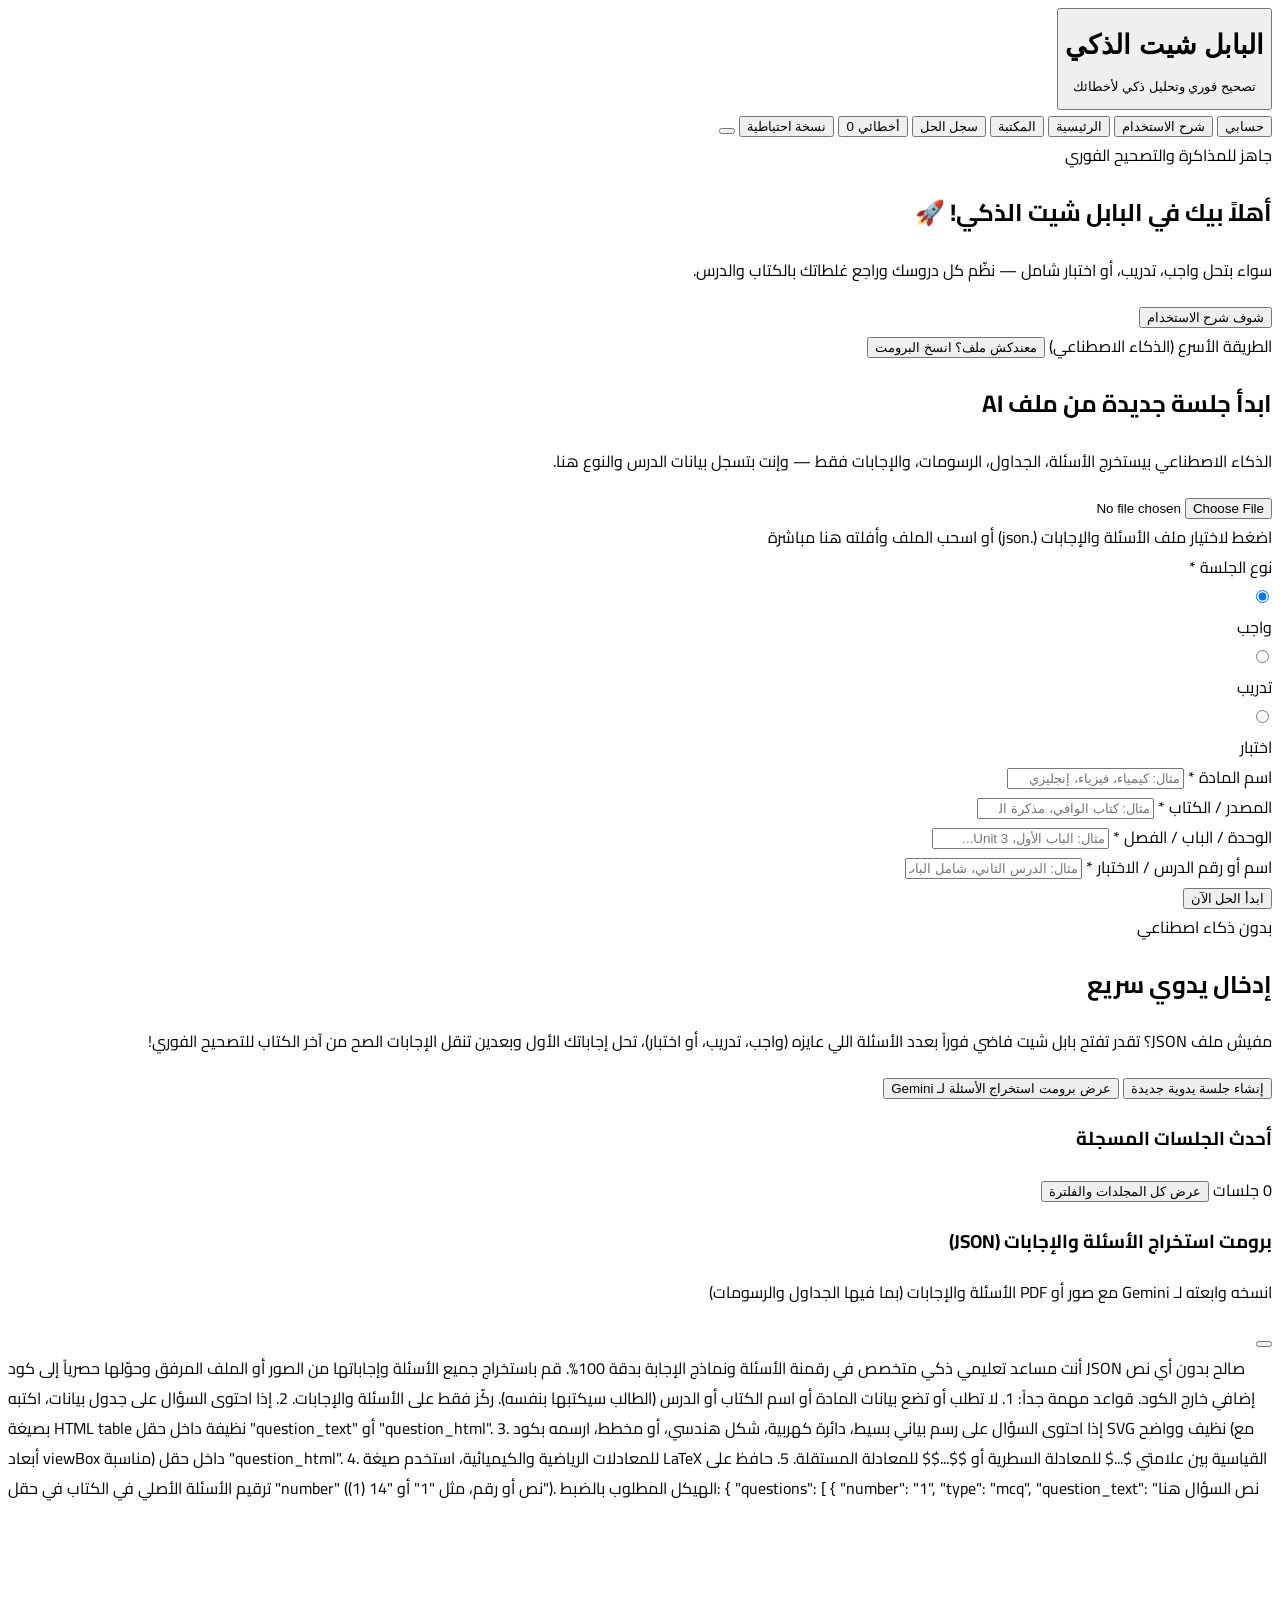
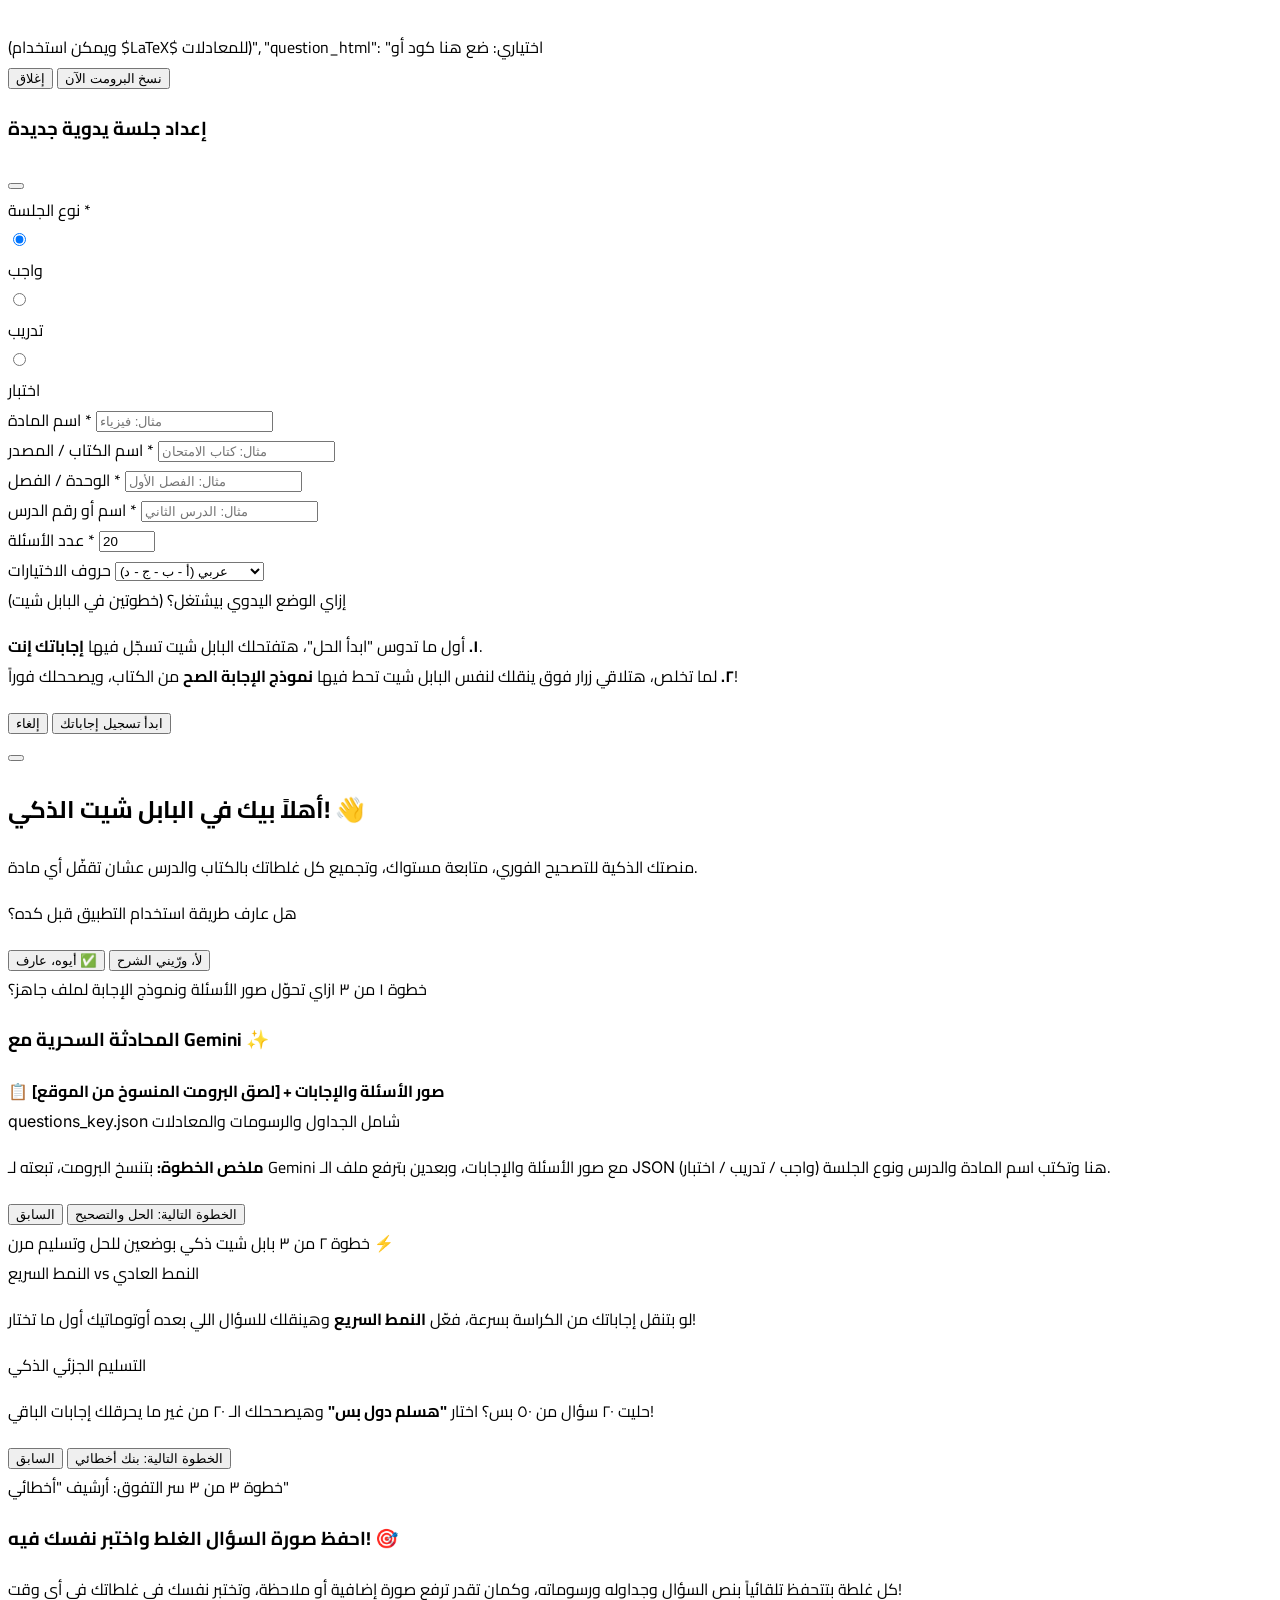
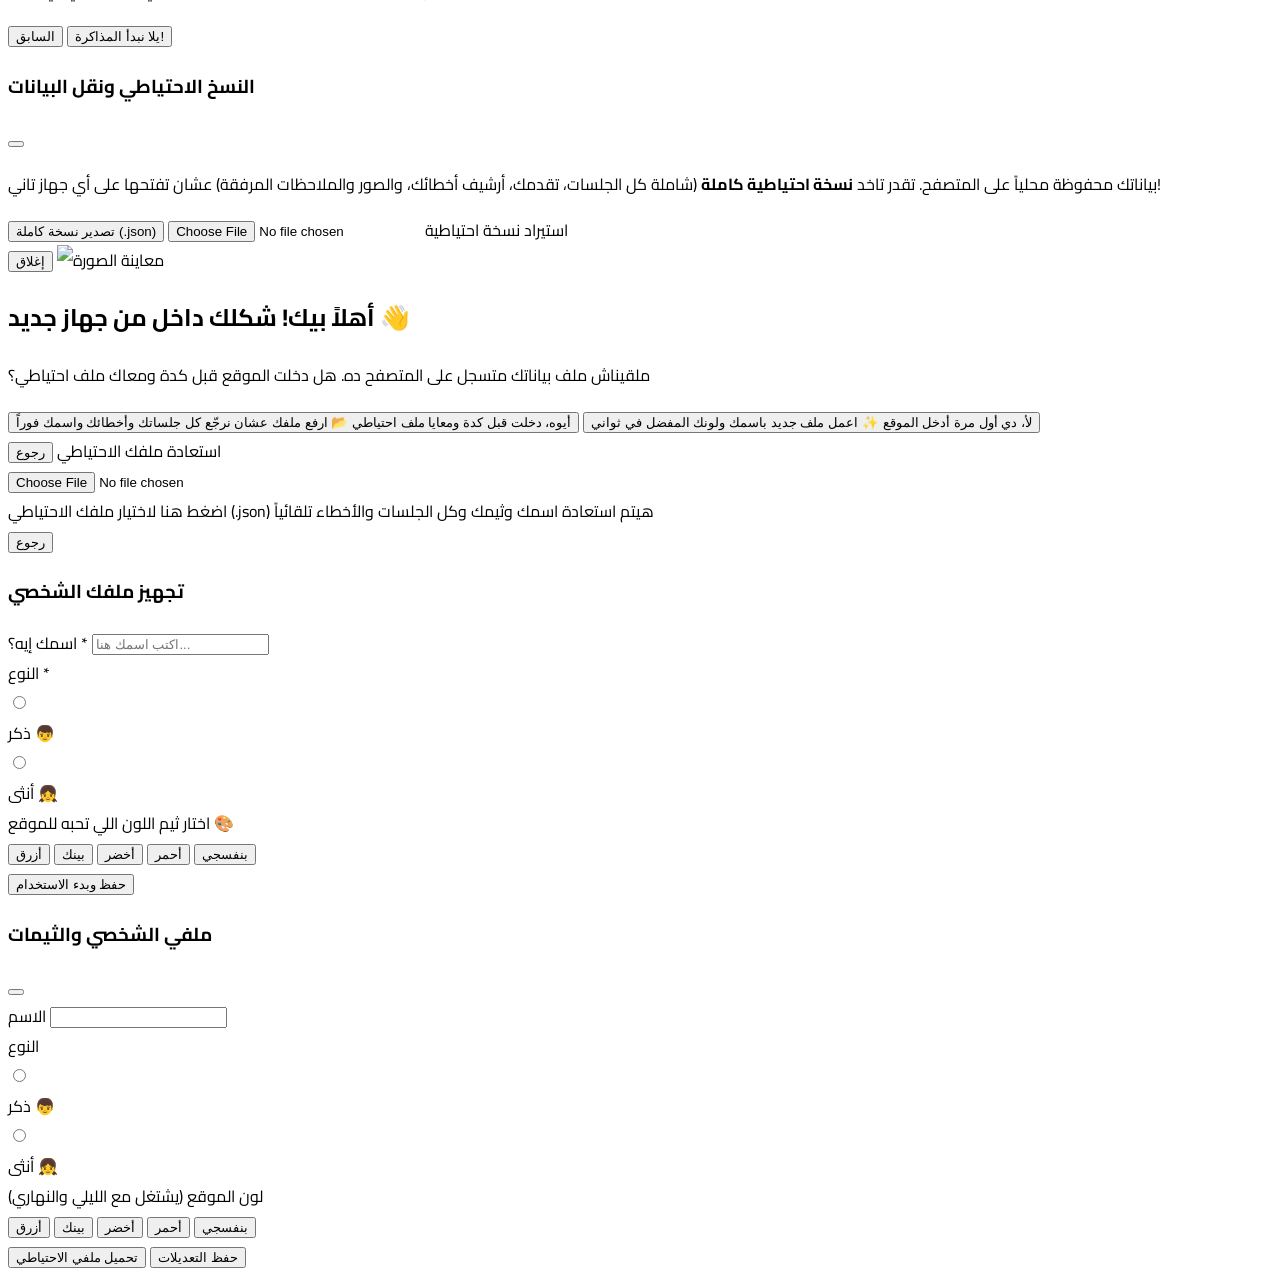
==== commit 20beaef2: "Add files via upload" ====
--- a/index.html
+++ b/index.html
@@ -2,21 +2,829 @@
 <html lang="ar" dir="rtl">
 <head>
     <meta charset="UTF-8">
-    <title>حل الواجب أو التدريبات | البابل شيت الذكي</title>
-    <script src="[https://cdn.tailwindcss.com](https://cdn.tailwindcss.com)"></script>
+    <meta name="viewport" content="width=device-width, initial-scale=1.0, maximum-scale=5.0">
+    <title>البابل شيت الذكي | تصحيح فوري وبنك أخطائك</title>
+    <!-- Favicon & Home Screen App Icon -->
+    <link rel="icon" type="image/svg+xml" href="data:image/svg+xml,%3Csvg xmlns='http://www.w3.org/2000/svg' viewBox='0 0 64 64'%3E%3Cdefs%3E%3ClinearGradient id='g' x1='0' y1='0' x2='1' y2='1'%3E%3Cstop offset='0%25' stop-color='%231e3a8a'/%3E%3Cstop offset='100%25' stop-color='%233b82f6'/%3E%3C/linearGradient%3E%3C/defs%3E%3Crect width='64' height='64' rx='16' fill='url(%23g)'/%3E%3Crect x='14' y='16' width='14' height='14' rx='4' fill='none' stroke='%23ffffff' stroke-width='3.5'/%3E%3Cpath d='M17.5 23l3 3 5.5-6' fill='none' stroke='%2334d399' stroke-width='3.5' stroke-linecap='round' stroke-linejoin='round'/%3E%3Cline x1='34' y1='23' x2='50' y2='23' stroke='%23ffffff' stroke-width='3.5' stroke-linecap='round'/%3E%3Crect x='14' y='36' width='14' height='14' rx='4' fill='none' stroke='%23ffffff' stroke-width='3.5'/%3E%3Cpath d='M17.5 43l3 3 5.5-6' fill='none' stroke='%2334d399' stroke-width='3.5' stroke-linecap='round' stroke-linejoin='round'/%3E%3Cline x1='34' y1='43' x2='50' y2='43' stroke='%23ffffff' stroke-width='3.5' stroke-linecap='round'/%3E%3C/svg%3E">
+    <link rel="apple-touch-icon" id="apple-touch-icon-link" href="">
+    <meta name="apple-mobile-web-app-capable" content="yes">
+    <meta name="apple-mobile-web-app-title" content="البابل شيت الذكي">
+    <meta name="application-name" content="البابل شيت الذكي">
+    <meta name="theme-color" id="meta-theme-color" content="#1e3a8a">
+
+    <!-- Google Fonts: Cairo & Inter -->
+    <link rel="preconnect" href="https://fonts.googleapis.com">
+    <link rel="preconnect" href="https://fonts.gstatic.com" crossorigin>
+    <link href="https://fonts.googleapis.com/css2?family=Cairo:wght@400;500;600;700;800;900&family=Inter:wght@500;600;700&display=swap" rel="stylesheet">
+    
+    <!-- Tailwind CSS -->
+    <script src="https://cdn.tailwindcss.com"></script>
+    <script>
+        tailwind.config = {
+            darkMode: 'class',
+            theme: {
+                extend: {
+                    fontFamily: {
+                        sans: ['Cairo', 'sans-serif'],
+                        en: ['Inter', 'sans-serif'],
+                    },
+                    colors: {
+                        navy: {
+                            800: '#1e3a8a',
+                            900: '#172554',
+                        }
+                    }
+                }
+            }
+        }
+    </script>
+
+    <!-- Phosphor Icons -->
+    <script src="https://unpkg.com/@phosphor-icons/web"></script>
+
+    <!-- Shared Styles -->
     <link rel="stylesheet" href="styles.css">
-    <link rel="stylesheet" href="[https://unpkg.com/@phosphor-icons/web](https://unpkg.com/@phosphor-icons/web)">
 </head>
-<body data-page="solve" class="bg-slate-50 dark:bg-slate-950 text-slate-900 dark:text-slate-100 min-h-screen flex flex-col">
-    <header class="bg-white dark:bg-slate-900 border-b border-slate-200 dark:border-slate-800 p-4 flex justify-between items-center">
-        <h1 id="solve-subject-badge" class="font-extrabold text-lg">جاري تحميل السؤال...</h1>
-        <button onclick="navigateTo('home')" class="px-4 py-2 bg-blue-900 text-white rounded-xl text-xs font-bold">إنهاء والرجوع</button>
+<body data-page="home" class="bg-slate-50 text-slate-900 dark:bg-slate-950 dark:text-slate-100 min-h-screen flex flex-col">
+
+    <!-- ===================================================================== -->
+    <!-- TOP NAVIGATION HEADER                                                 -->
+    <!-- ===================================================================== -->
+    <header class="sticky top-0 z-40 bg-white/90 dark:bg-slate-900/90 backdrop-blur-md border-b border-slate-200 dark:border-slate-800 shadow-sm">
+        <div class="max-w-7xl mx-auto px-3 sm:px-6 h-16 flex items-center justify-between gap-2">
+            <!-- Logo & Brand -->
+            <button onclick="navigateTo('home')" class="flex items-center gap-2.5 text-right group focus:outline-none">
+                <div class="w-10 h-10 rounded-xl bg-blue-900 dark:bg-blue-700 text-white flex items-center justify-center shadow-md group-hover:scale-105 transition-transform">
+                    <i class="ph-bold ph-check-square-offset text-2xl"></i>
+                </div>
+                <div>
+                    <h1 class="font-extrabold text-base sm:text-lg leading-tight text-slate-900 dark:text-white">البابل شيت الذكي</h1>
+                    <p class="text-[11px] text-slate-500 dark:text-slate-400 hidden sm:block">تصحيح فوري وتحليل ذكي لأخطائك</p>
+                </div>
+            </button>
+
+            <!-- Navigation Actions -->
+            <div class="flex items-center gap-1.5 sm:gap-2.5">
+                <!-- User Profile Pill -->
+                <button onclick="openProfileSettingsModal()" id="header-user-pill" class="px-2.5 sm:px-3 py-2 rounded-xl text-xs sm:text-sm font-bold flex items-center gap-1.5 bg-slate-100 hover:bg-slate-200 dark:bg-slate-800 dark:hover:bg-slate-700 text-slate-800 dark:text-slate-100 border border-slate-200 dark:border-slate-700 transition-colors" title="ملفي الشخصي والألوان">
+                    <i id="header-user-icon" class="ph-fill ph-user-circle text-lg text-blue-900 dark:text-blue-400"></i>
+                    <span id="header-user-name" class="max-w-[85px] sm:max-w-[120px] truncate">حسابي</span>
+                </button>
+
+                <!-- Tutorial Guide Button -->
+                <button onclick="openTutorialFromStart()" class="px-2.5 sm:px-3 py-2 rounded-xl text-xs sm:text-sm font-bold flex items-center gap-1.5 text-indigo-700 bg-indigo-50 hover:bg-indigo-100 dark:bg-indigo-950/60 dark:text-indigo-300 dark:hover:bg-indigo-900/60 border border-indigo-200 dark:border-indigo-800 transition-colors" title="شرح طريقة استخدام الموقع">
+                    <i class="ph-bold ph-question text-lg"></i>
+                    <span class="hidden sm:inline">شرح الاستخدام</span>
+                </button>
+
+                <!-- Home Button -->
+                <button onclick="navigateTo('home')" id="nav-home-btn" class="px-3 py-2 rounded-xl text-sm font-bold flex items-center gap-1.5 transition-colors bg-blue-50 text-blue-900 dark:bg-blue-950/60 dark:text-blue-300">
+                    <i class="ph-bold ph-house text-lg"></i>
+                    <span class="hidden md:inline">الرئيسية</span>
+                </button>
+
+                <!-- Library Page Button (New!) -->
+                <button onclick="navigateTo('library')" id="nav-library-btn" class="px-3 py-2 rounded-xl text-sm font-bold flex items-center gap-1.5 transition-colors text-slate-600 hover:bg-slate-100 dark:text-slate-300 dark:hover:bg-slate-800">
+                    <i class="ph-bold ph-books text-lg text-amber-600 dark:text-amber-400"></i>
+                    <span>المكتبة</span>
+                </button>
+
+                <!-- All Sessions Folders Page ("سجل الحل") -->
+                <button onclick="navigateTo('homeworks')" id="nav-homeworks-btn" class="px-3 py-2 rounded-xl text-sm font-bold flex items-center gap-1.5 transition-colors text-slate-600 hover:bg-slate-100 dark:text-slate-300 dark:hover:bg-slate-800">
+                    <i class="ph-bold ph-folders text-lg text-blue-900 dark:text-blue-400"></i>
+                    <span>سجل الحل</span>
+                </button>
+
+                <!-- My Mistakes ("أخطائي") Button with Badge -->
+                <button onclick="navigateTo('mistakes')" id="nav-mistakes-btn" class="relative px-3 py-2 rounded-xl text-sm font-bold flex items-center gap-1.5 transition-colors text-slate-600 hover:bg-slate-100 dark:text-slate-300 dark:hover:bg-slate-800">
+                    <i class="ph-bold ph-warning-circle text-lg text-rose-500"></i>
+                    <span>أخطائي</span>
+                    <span id="mistakes-badge" class="bg-rose-500 text-white text-xs font-extrabold px-2 py-0.5 rounded-full min-w-[22px] text-center">0</span>
+                </button>
+
+                <!-- Backup & Restore Button -->
+                <button onclick="openBackupModal()" class="p-2.5 sm:px-3 sm:py-2 rounded-xl text-sm font-bold flex items-center gap-1.5 text-slate-600 hover:bg-slate-100 dark:text-slate-300 dark:hover:bg-slate-800 border border-slate-200 dark:border-slate-700 transition-colors" title="النسخ الاحتياطي ونقل البيانات">
+                    <i class="ph-bold ph-cloud-arrow-up text-lg text-emerald-600 dark:text-emerald-400"></i>
+                    <span class="hidden lg:inline">نسخة احتياطية</span>
+                </button>
+
+                <!-- Dark / Light Theme Toggle -->
+                <button onclick="toggleTheme()" class="p-2.5 rounded-xl text-slate-600 hover:bg-slate-100 dark:text-slate-300 dark:hover:bg-slate-800 border border-slate-200 dark:border-slate-700 transition-colors" title="تغيير المظهر (ليلي / نهاري)">
+                    <i id="theme-icon" class="ph-bold ph-moon text-lg"></i>
+                </button>
+            </div>
+        </div>
     </header>
-    <main class="flex-1 max-w-4xl w-full mx-auto p-4 sm:p-6 space-y-6">
-        <div id="question-render-container" class="bg-white dark:bg-slate-900 rounded-3xl p-6 border shadow-sm space-y-4">
-            <!-- Dynamic Question Header, Passage, Table, MCQ or Essay options -->
+
+    <!-- ===================================================================== -->
+    <!-- MAIN CONTENT CONTAINER (HOME)                                         -->
+    <!-- ===================================================================== -->
+    <main class="flex-1 max-w-7xl w-full mx-auto px-3 sm:px-6 py-5 sm:py-8">
+
+        <section id="view-home" class="space-y-6 sm:space-y-8">
+            
+            <!-- Personalized Greeting Banner -->
+            <div class="bg-gradient-to-l from-blue-950 via-blue-900 to-indigo-800 text-white rounded-3xl p-5 sm:p-7 shadow-lg flex flex-col sm:flex-row items-start sm:items-center justify-between gap-4 relative overflow-hidden">
+                <div class="space-y-1 z-10">
+                    <span class="inline-flex items-center gap-1.5 px-3 py-1 rounded-full bg-white/15 text-xs font-bold backdrop-blur-sm">
+                        <i class="ph-fill ph-sparkle text-amber-300"></i> جاهز للمذاكرة والتصحيح الفوري
+                    </span>
+                    <h2 id="home-welcome-heading" class="text-xl sm:text-2xl md:text-3xl font-black tracking-tight pt-1">أهلاً بيك في البابل شيت الذكي! 🚀</h2>
+                    <p id="home-welcome-subtext" class="text-xs sm:text-sm text-blue-100/90 max-w-xl">
+                        سواء بتحل واجب، تدريب، أو اختبار شامل — نظّم كل دروسك وراجع غلطاتك بالكتاب والدرس.
+                    </p>
+                </div>
+                <div class="flex flex-wrap items-center gap-2 z-10">
+                    <button onclick="openTutorialFromStart()" class="px-4 py-2.5 rounded-xl bg-white text-blue-950 hover:bg-blue-50 font-extrabold text-xs sm:text-sm shadow flex items-center gap-1.5 transition-transform active:scale-95">
+                        <i class="ph-bold ph-play-circle text-lg text-blue-700"></i>
+                        <span>شوف شرح الاستخدام</span>
+                    </button>
+                </div>
+                <i class="ph-duotone ph-exam text-9xl text-white/5 absolute -left-4 -bottom-6 pointer-events-none"></i>
+            </div>
+
+            <!-- Action Cards: Start New Session (Upload JSON vs Manual) + Prompt Helper -->
+            <div class="grid grid-cols-1 lg:grid-cols-12 gap-5">
+                
+                <!-- Card 1: Upload JSON Answer Key + Student Metadata Form (7 cols) -->
+                <div class="lg:col-span-7 bg-white dark:bg-slate-900 rounded-3xl p-5 sm:p-7 border border-slate-200 dark:border-slate-800 shadow-sm flex flex-col justify-between">
+                    <div>
+                        <div class="flex items-center justify-between gap-2 mb-4">
+                            <span class="inline-flex items-center gap-1.5 px-3 py-1 rounded-full text-xs font-bold bg-blue-50 text-blue-900 dark:bg-blue-950/70 dark:text-blue-300">
+                                <i class="ph-fill ph-sparkle"></i> الطريقة الأسرع (الذكاء الاصطناعي)
+                            </span>
+                            <button onclick="openPromptModal()" class="text-xs sm:text-sm font-bold text-blue-700 dark:text-blue-400 hover:underline flex items-center gap-1">
+                                <i class="ph-bold ph-copy"></i>
+                                معندكش ملف؟ انسخ البرومت
+                            </button>
+                        </div>
+                        <h2 class="text-xl sm:text-2xl font-extrabold mb-1.5">ابدأ جلسة جديدة من ملف AI</h2>
+                        <p class="text-xs sm:text-sm text-slate-500 dark:text-slate-400 mb-4 leading-relaxed">
+                            الذكاء الاصطناعي بيستخرج الأسئلة، الجداول، الرسومات، والإجابات فقط — وإنت بتسجل بيانات الدرس والنوع هنا.
+                        </p>
+
+                        <!-- Student Metadata Inputs BEFORE/AFTER Selecting JSON -->
+                        <form id="json-upload-meta-form" onsubmit="startSessionFromUploadedJson(event)" class="space-y-3.5">
+                            <!-- File Dropzone -->
+                            <label id="json-dropzone" class="cursor-pointer group flex flex-col items-center justify-center border-2 border-dashed border-slate-300 dark:border-slate-700 hover:border-blue-800 dark:hover:border-blue-500 rounded-2xl p-5 bg-slate-50/70 dark:bg-slate-800/40 transition-all text-center">
+                                <input type="file" id="json-file-input" accept=".json,application/json" class="hidden" onchange="handleJsonFileSelect(event)">
+                                <div class="w-12 h-12 rounded-2xl bg-blue-900/10 dark:bg-blue-500/10 text-blue-900 dark:text-blue-400 flex items-center justify-center mb-2 group-hover:scale-110 transition-transform">
+                                    <i id="json-drop-icon" class="ph-bold ph-upload-simple text-2xl"></i>
+                                </div>
+                                <span id="json-drop-title" class="font-extrabold text-sm sm:text-base text-slate-800 dark:text-slate-200">اضغط لاختيار ملف الأسئلة والإجابات (.json)</span>
+                                <span id="json-drop-subtitle" class="text-xs text-slate-400 mt-0.5">أو اسحب الملف وأفلته هنا مباشرة</span>
+                            </label>
+
+                            <!-- Session Category Selector: واجب / تدريب / اختبار -->
+                            <div>
+                                <label class="block text-xs font-extrabold mb-1.5 text-slate-700 dark:text-slate-300">نوع الجلسة *</label>
+                                <div class="grid grid-cols-3 gap-2">
+                                    <label class="cursor-pointer">
+                                        <input type="radio" name="json-session-category" value="homework" checked class="peer hidden">
+                                        <div class="py-2.5 px-2 rounded-xl border-2 border-slate-200 dark:border-slate-700 peer-checked:border-blue-800 peer-checked:bg-blue-50 dark:peer-checked:bg-blue-950/50 text-center font-extrabold text-xs sm:text-sm transition-all flex items-center justify-center gap-1.5">
+                                            <i class="ph-bold ph-book-bookmark text-blue-700 dark:text-blue-400"></i>
+                                            <span>واجب</span>
+                                        </div>
+                                    </label>
+                                    <label class="cursor-pointer">
+                                        <input type="radio" name="json-session-category" value="practice" class="peer hidden">
+                                        <div class="py-2.5 px-2 rounded-xl border-2 border-slate-200 dark:border-slate-700 peer-checked:border-emerald-600 peer-checked:bg-emerald-50 dark:peer-checked:bg-emerald-950/50 text-center font-extrabold text-xs sm:text-sm transition-all flex items-center justify-center gap-1.5">
+                                            <i class="ph-bold ph-target text-emerald-600 dark:text-emerald-400"></i>
+                                            <span>تدريب</span>
+                                        </div>
+                                    </label>
+                                    <label class="cursor-pointer">
+                                        <input type="radio" name="json-session-category" value="exam" class="peer hidden">
+                                        <div class="py-2.5 px-2 rounded-xl border-2 border-slate-200 dark:border-slate-700 peer-checked:border-amber-600 peer-checked:bg-amber-50 dark:peer-checked:bg-amber-950/50 text-center font-extrabold text-xs sm:text-sm transition-all flex items-center justify-center gap-1.5">
+                                            <i class="ph-bold ph-exam text-amber-600 dark:text-amber-400"></i>
+                                            <span>اختبار</span>
+                                        </div>
+                                    </label>
+                                </div>
+                            </div>
+
+                            <!-- Student Metadata Inputs (Subject, Book/Source, Chapter, Lesson) -->
+                            <div class="grid grid-cols-1 sm:grid-cols-2 gap-3">
+                                <div>
+                                    <label class="block text-xs font-bold mb-1 text-slate-600 dark:text-slate-400">اسم المادة *</label>
+                                    <input type="text" id="json-subject" required placeholder="مثال: كيمياء، فيزياء، إنجليزي..." list="subjects-datalist" class="w-full px-3.5 py-2.5 rounded-xl bg-slate-50 dark:bg-slate-800 border border-slate-300 dark:border-slate-700 text-sm font-semibold focus:outline-none focus:border-blue-800">
+                                </div>
+                                <div>
+                                    <label class="block text-xs font-bold mb-1 text-slate-600 dark:text-slate-400">المصدر / الكتاب *</label>
+                                    <input type="text" id="json-book" required placeholder="مثال: كتاب الوافي، مذكرة المستر..." list="books-datalist" class="w-full px-3.5 py-2.5 rounded-xl bg-slate-50 dark:bg-slate-800 border border-slate-300 dark:border-slate-700 text-sm font-semibold focus:outline-none focus:border-blue-800">
+                                </div>
+                                <div>
+                                    <label class="block text-xs font-bold mb-1 text-slate-600 dark:text-slate-400">الوحدة / الباب / الفصل *</label>
+                                    <input type="text" id="json-chapter" required placeholder="مثال: الباب الأول، Unit 3..." class="w-full px-3.5 py-2.5 rounded-xl bg-slate-50 dark:bg-slate-800 border border-slate-300 dark:border-slate-700 text-sm font-semibold focus:outline-none focus:border-blue-800">
+                                </div>
+                                <div>
+                                    <label class="block text-xs font-bold mb-1 text-slate-600 dark:text-slate-400">اسم أو رقم الدرس / الاختبار *</label>
+                                    <input type="text" id="json-lesson" required placeholder="مثال: الدرس الثاني، شامل الباب الأول..." class="w-full px-3.5 py-2.5 rounded-xl bg-slate-50 dark:bg-slate-800 border border-slate-300 dark:border-slate-700 text-sm font-semibold focus:outline-none focus:border-blue-800">
+                                </div>
+                            </div>
+
+                            <button type="submit" id="start-json-session-btn" class="w-full py-3.5 rounded-2xl bg-blue-900 hover:bg-blue-800 text-white font-extrabold text-sm sm:text-base shadow-md flex items-center justify-center gap-2 transition-all active:scale-95">
+                                <span>ابدأ الحل الآن</span>
+                                <i class="ph-bold ph-arrow-left text-lg"></i>
+                            </button>
+                        </form>
+                    </div>
+                </div>
+
+                <!-- Card 2: Manual Setup Card (5 cols) -->
+                <div class="lg:col-span-5 bg-white dark:bg-slate-900 rounded-3xl p-5 sm:p-7 border border-slate-200 dark:border-slate-800 shadow-sm flex flex-col justify-between">
+                    <div>
+                        <span class="inline-flex items-center gap-1.5 px-3 py-1 rounded-full text-xs font-bold bg-amber-50 text-amber-800 dark:bg-amber-950/60 dark:text-amber-300 mb-4">
+                            <i class="ph-fill ph-pencil-simple-line"></i> بدون ذكاء اصطناعي
+                        </span>
+                        <h2 class="text-xl sm:text-2xl font-extrabold mb-2">إدخال يدوي سريع</h2>
+                        <p class="text-sm text-slate-500 dark:text-slate-400 mb-5 leading-relaxed">
+                            مفيش ملف JSON؟ تقدر تفتح بابل شيت فاضي فوراً بعدد الأسئلة اللي عايزه (واجب، تدريب، أو اختبار)، تحل إجاباتك الأول وبعدين تنقل الإجابات الصح من آخر الكتاب للتصحيح الفوري!
+                        </p>
+                    </div>
+
+                    <div class="space-y-3">
+                        <button onclick="openManualSetupModal()" class="w-full py-4 px-5 rounded-2xl bg-slate-900 hover:bg-slate-800 dark:bg-slate-800 dark:hover:bg-slate-700 text-white font-bold text-sm sm:text-base shadow-md flex items-center justify-center gap-2 transition-all active:scale-95">
+                            <i class="ph-bold ph-plus-circle text-xl"></i>
+                            <span>إنشاء جلسة يدوية جديدة</span>
+                        </button>
+                        <button onclick="openPromptModal()" class="w-full py-3 px-4 rounded-2xl border border-slate-200 dark:border-slate-700 hover:bg-slate-50 dark:hover:bg-slate-800/60 text-slate-700 dark:text-slate-300 font-bold text-xs sm:text-sm flex items-center justify-center gap-2 transition-colors">
+                            <i class="ph-bold ph-magic-wand text-lg text-blue-800 dark:text-blue-400"></i>
+                            <span>عرض برومت استخراج الأسئلة لـ Gemini</span>
+                        </button>
+                    </div>
+                </div>
+            </div>
+
+            <!-- Shared Datalists for Autocomplete -->
+            <datalist id="subjects-datalist">
+                <option value="فيزياء">
+                <option value="كيمياء">
+                <option value="أحياء">
+                <option value="رياضيات">
+                <option value="لغة عربية">
+                <option value="لغة إنجليزية">
+                <option value="تاريخ">
+                <option value="جغرافيا">
+            </datalist>
+            <datalist id="books-datalist">
+                <option value="كتاب الامتحان">
+                <option value="كتاب المعاصر">
+                <option value="كتاب الوافي">
+                <option value="كتاب مندليف">
+                <option value="كتاب التفوق">
+                <option value="مذكرة المدرس">
+            </datalist>
+
+            <!-- Recent Sessions List (Quick Access + Link to Full Folders Page) -->
+            <div class="space-y-4">
+                <div class="flex flex-wrap items-center justify-between gap-2">
+                    <h3 class="text-lg sm:text-xl font-extrabold flex items-center gap-2">
+                        <i class="ph-bold ph-clock-counter-clockwise text-blue-900 dark:text-blue-400"></i>
+                        أحدث الجلسات المسجلة
+                    </h3>
+                    <div class="flex items-center gap-2">
+                        <span id="total-homeworks-count" class="text-xs font-bold text-slate-500 dark:text-slate-400 bg-slate-200/70 dark:bg-slate-800 px-3 py-1 rounded-full">0 جلسات</span>
+                        <button onclick="navigateTo('homeworks')" class="px-3.5 py-1.5 rounded-xl bg-blue-900 hover:bg-blue-800 text-white text-xs font-extrabold flex items-center gap-1.5 shadow-sm transition-colors">
+                            <i class="ph-bold ph-folders"></i>
+                            <span>عرض كل المجلدات والفلترة</span>
+                        </button>
+                    </div>
+                </div>
+
+                <!-- Grid of Recent Session Cards -->
+                <div id="homeworks-list-container" class="grid grid-cols-1 md:grid-cols-2 lg:grid-cols-3 gap-4">
+                    <!-- Populated dynamically via JS -->
+                </div>
+            </div>
+        </section>
+
+    </main>
+
+    <!-- ===================================================================== -->
+    <!-- PAGE-SPECIFIC MODALS (PROMPT HELPER & MANUAL SETUP)                   -->
+    <!-- ===================================================================== -->
+
+    <!-- MODAL 1: AI PROMPT HELPER MODAL -->
+    <div id="prompt-modal" class="fixed inset-0 z-50 hidden bg-slate-950/75 backdrop-blur-sm flex items-center justify-center p-4">
+        <div class="bg-white dark:bg-slate-900 rounded-3xl max-w-2xl w-full p-6 border border-slate-200 dark:border-slate-800 shadow-2xl space-y-4 max-h-[90vh] flex flex-col">
+            <div class="flex items-center justify-between pb-3 border-b border-slate-100 dark:border-slate-800">
+                <div class="flex items-center gap-2.5">
+                    <div class="w-10 h-10 rounded-xl bg-blue-100 dark:bg-blue-900/50 text-blue-900 dark:text-blue-300 flex items-center justify-center">
+                        <i class="ph-bold ph-magic-wand text-2xl"></i>
+                    </div>
+                    <div>
+                        <h3 class="font-extrabold text-base sm:text-lg">برومت استخراج الأسئلة والإجابات (JSON)</h3>
+                        <p class="text-xs text-slate-500 dark:text-slate-400">انسخه وابعته لـ Gemini مع صور أو PDF الأسئلة والإجابات (بما فيها الجداول والرسومات)</p>
+                    </div>
+                </div>
+                <button onclick="closeModal('prompt-modal')" class="p-2 rounded-xl hover:bg-slate-100 dark:hover:bg-slate-800">
+                    <i class="ph-bold ph-x text-lg"></i>
+                </button>
+            </div>
+
+            <div class="overflow-y-auto custom-scroll flex-1 bg-slate-950 text-slate-100 p-4 rounded-2xl text-xs sm:text-sm font-mono leading-relaxed select-all" dir="ltr" id="ai-prompt-text">أنت مساعد تعليمي ذكي متخصص في رقمنة الأسئلة ونماذج الإجابة بدقة 100%.
+قم باستخراج جميع الأسئلة وإجاباتها من الصور أو الملف المرفق وحوّلها حصرياً إلى كود JSON صالح بدون أي نص إضافي خارج الكود.
+
+قواعد مهمة جداً:
+1. لا تطلب أو تضع بيانات المادة أو اسم الكتاب أو الدرس (الطالب سيكتبها بنفسه). ركّز فقط على الأسئلة والإجابات.
+2. إذا احتوى السؤال على جدول بيانات، اكتبه بصيغة HTML table نظيفة داخل حقل "question_text" أو "question_html".
+3. إذا احتوى السؤال على رسم بياني بسيط، دائرة كهربية، شكل هندسي، أو مخطط، ارسمه بكود SVG نظيف وواضح (مع أبعاد viewBox مناسبة) داخل حقل "question_html".
+4. للمعادلات الرياضية والكيميائية، استخدم صيغة LaTeX القياسية بين علامتي $...$ للمعادلة السطرية أو $$...$$ للمعادلة المستقلة.
+5. حافظ على ترقيم الأسئلة الأصلي في الكتاب في حقل "number" (نص أو رقم، مثل "1" أو "14 (1)").
+
+الهيكل المطلوب بالضبط:
+{
+  "questions": [
+    {
+      "number": "1",
+      "type": "mcq",
+      "question_text": "نص السؤال هنا (ويمكن استخدام $LaTeX$ للمعادلات)",
+      "question_html": "اختياري: ضع هنا كود <table> أو <svg> إذا كان السؤال يحتوي على جدول أو رسم توضيحي، وإلا اتركه فارغاً",
+      "options": {
+        "أ": "نص الاختيار الأول",
+        "ب": "نص الاختيار الثاني",
+        "ج": "نص الاختيار الثالث",
+        "د": "نص الاختيار الرابع"
+      },
+      "correct_answer": "ب",
+      "explanation": "شرح مختصر لسبب صحة الإجابة إن وجد"
+    },
+    {
+      "number": "2",
+      "type": "essay",
+      "question_text": "نص السؤال المقالي",
+      "question_html": "",
+      "model_answer": "الإجابة النموذجية الكاملة للسؤال المقالي",
+      "explanation": "توزيع الدرجات أو ملاحظات إضافية"
+    }
+  ]
+}
+
+ملاحظات:
+- للأسئلة الاختيارية (mcq): يجب أن تكون "correct_answer" واحدة من المفاتيح الموجودة في "options" (مثل "أ" أو "ب" أو "ج" أو "د" أو "A" أو "B" أو "C" أو "D").
+- للأسئلة المقالية (essay): اجعل "type": "essay" وضع الإجابة النموذجية في "model_answer".</div>
+
+            <div class="flex items-center justify-end gap-2 pt-2">
+                <button onclick="closeModal('prompt-modal')" class="px-4 py-2.5 rounded-xl text-sm font-bold text-slate-600 dark:text-slate-300 hover:bg-slate-100 dark:hover:bg-slate-800">إغلاق</button>
+                <button onclick="copyAIPrompt()" class="px-6 py-2.5 rounded-xl text-sm font-extrabold bg-blue-900 hover:bg-blue-800 text-white flex items-center gap-2 shadow-md">
+                    <i class="ph-bold ph-copy text-lg"></i>
+                    <span>نسخ البرومت الآن</span>
+                </button>
+            </div>
         </div>
-    </main>
+    </div>
+
+    <!-- MODAL 2: MANUAL SETUP MODAL (TWO-PHASE WORKFLOW) -->
+    <div id="manual-setup-modal" class="fixed inset-0 z-50 hidden bg-slate-950/75 backdrop-blur-sm flex items-center justify-center p-4">
+        <div class="bg-white dark:bg-slate-900 rounded-3xl max-w-xl w-full p-6 border border-slate-200 dark:border-slate-800 shadow-2xl space-y-5 max-h-[92vh] overflow-y-auto custom-scroll">
+            <div class="flex items-center justify-between pb-3 border-b border-slate-100 dark:border-slate-800">
+                <h3 class="font-extrabold text-lg flex items-center gap-2">
+                    <i class="ph-bold ph-sliders-horizontal text-blue-900 dark:text-blue-400 text-xl"></i>
+                    إعداد جلسة يدوية جديدة
+                </h3>
+                <button onclick="closeModal('manual-setup-modal')" class="p-2 rounded-xl hover:bg-slate-100 dark:hover:bg-slate-800">
+                    <i class="ph-bold ph-x text-lg"></i>
+                </button>
+            </div>
+
+            <form onsubmit="createManualHomework(event)" class="space-y-4">
+                <!-- Session Category Selector: واجب / تدريب / اختبار -->
+                <div>
+                    <label class="block text-xs font-extrabold mb-1.5 text-slate-700 dark:text-slate-300">نوع الجلسة *</label>
+                    <div class="grid grid-cols-3 gap-2">
+                        <label class="cursor-pointer">
+                            <input type="radio" name="manual-session-category" value="homework" checked class="peer hidden">
+                            <div class="py-2.5 px-2 rounded-xl border-2 border-slate-200 dark:border-slate-700 peer-checked:border-blue-800 peer-checked:bg-blue-50 dark:peer-checked:bg-blue-950/50 text-center font-extrabold text-xs sm:text-sm transition-all flex items-center justify-center gap-1.5">
+                                <i class="ph-bold ph-book-bookmark text-blue-700 dark:text-blue-400"></i>
+                                <span>واجب</span>
+                            </div>
+                        </label>
+                        <label class="cursor-pointer">
+                            <input type="radio" name="manual-session-category" value="practice" class="peer hidden">
+                            <div class="py-2.5 px-2 rounded-xl border-2 border-slate-200 dark:border-slate-700 peer-checked:border-emerald-600 peer-checked:bg-emerald-50 dark:peer-checked:bg-emerald-950/50 text-center font-extrabold text-xs sm:text-sm transition-all flex items-center justify-center gap-1.5">
+                                <i class="ph-bold ph-target text-emerald-600 dark:text-emerald-400"></i>
+                                <span>تدريب</span>
+                            </div>
+                        </label>
+                        <label class="cursor-pointer">
+                            <input type="radio" name="manual-session-category" value="exam" class="peer hidden">
+                            <div class="py-2.5 px-2 rounded-xl border-2 border-slate-200 dark:border-slate-700 peer-checked:border-amber-600 peer-checked:bg-amber-50 dark:peer-checked:bg-amber-950/50 text-center font-extrabold text-xs sm:text-sm transition-all flex items-center justify-center gap-1.5">
+                                <i class="ph-bold ph-exam text-amber-600 dark:text-amber-400"></i>
+                                <span>اختبار</span>
+                            </div>
+                        </label>
+                    </div>
+                </div>
+
+                <!-- Metadata Inputs -->
+                <div class="grid grid-cols-1 sm:grid-cols-2 gap-3">
+                    <div>
+                        <label class="block text-xs font-bold mb-1 text-slate-600 dark:text-slate-400">اسم المادة *</label>
+                        <input type="text" id="man-subject" required placeholder="مثال: فيزياء" list="subjects-datalist" class="w-full px-3.5 py-2.5 rounded-xl bg-slate-50 dark:bg-slate-800 border border-slate-300 dark:border-slate-700 text-sm font-semibold focus:outline-none focus:border-blue-800">
+                    </div>
+                    <div>
+                        <label class="block text-xs font-bold mb-1 text-slate-600 dark:text-slate-400">اسم الكتاب / المصدر *</label>
+                        <input type="text" id="man-book" required placeholder="مثال: كتاب الامتحان" list="books-datalist" class="w-full px-3.5 py-2.5 rounded-xl bg-slate-50 dark:bg-slate-800 border border-slate-300 dark:border-slate-700 text-sm font-semibold focus:outline-none focus:border-blue-800">
+                    </div>
+                    <div>
+                        <label class="block text-xs font-bold mb-1 text-slate-600 dark:text-slate-400">الوحدة / الفصل *</label>
+                        <input type="text" id="man-chapter" required placeholder="مثال: الفصل الأول" class="w-full px-3.5 py-2.5 rounded-xl bg-slate-50 dark:bg-slate-800 border border-slate-300 dark:border-slate-700 text-sm font-semibold focus:outline-none focus:border-blue-800">
+                    </div>
+                    <div>
+                        <label class="block text-xs font-bold mb-1 text-slate-600 dark:text-slate-400">اسم أو رقم الدرس *</label>
+                        <input type="text" id="man-lesson" required placeholder="مثال: الدرس الثاني" class="w-full px-3.5 py-2.5 rounded-xl bg-slate-50 dark:bg-slate-800 border border-slate-300 dark:border-slate-700 text-sm font-semibold focus:outline-none focus:border-blue-800">
+                    </div>
+                </div>
+
+                <div class="grid grid-cols-1 sm:grid-cols-2 gap-3">
+                    <div>
+                        <label class="block text-xs font-bold mb-1 text-slate-600 dark:text-slate-400">عدد الأسئلة *</label>
+                        <input type="number" id="man-qcount" min="1" max="300" value="20" required class="w-full px-3.5 py-2.5 rounded-xl bg-slate-50 dark:bg-slate-800 border border-slate-300 dark:border-slate-700 text-sm font-bold focus:outline-none focus:border-blue-800">
+                    </div>
+                    <div>
+                        <label class="block text-xs font-bold mb-1 text-slate-600 dark:text-slate-400">حروف الاختيارات</label>
+                        <select id="man-lang" class="w-full px-3.5 py-2.5 rounded-xl bg-slate-50 dark:bg-slate-800 border border-slate-300 dark:border-slate-700 text-sm font-bold focus:outline-none focus:border-blue-800">
+                            <option value="ar">عربي (أ - ب - ج - د)</option>
+                            <option value="en">إنجليزي (A - B - C - D)</option>
+                        </select>
+                    </div>
+                </div>
+
+                <!-- Two-Phase Explanation Box -->
+                <div class="p-3.5 rounded-2xl bg-blue-50/80 dark:bg-blue-950/40 border border-blue-200 dark:border-blue-800/60 space-y-1.5 text-xs">
+                    <div class="font-extrabold text-blue-950 dark:text-blue-200 flex items-center gap-1.5">
+                        <i class="ph-bold ph-info text-base text-blue-700 dark:text-blue-400"></i>
+                        <span>إزاي الوضع اليدوي بيشتغل؟ (خطوتين في البابل شيت)</span>
+                    </div>
+                    <p class="text-slate-600 dark:text-slate-300 leading-relaxed">
+                        <strong>١.</strong> أول ما تدوس "ابدأ الحل"، هتفتحلك البابل شيت تسجّل فيها <strong>إجاباتك إنت</strong>.<br>
+                        <strong>٢.</strong> لما تخلص، هتلاقي زرار فوق ينقلك لنفس البابل شيت تحط فيها <strong>نموذج الإجابة الصح</strong> من الكتاب، ويصححلك فوراً!
+                    </p>
+                </div>
+
+                <div class="flex items-center justify-end gap-2 pt-2">
+                    <button type="button" onclick="closeModal('manual-setup-modal')" class="px-4 py-2.5 rounded-xl text-sm font-bold text-slate-600 dark:text-slate-300 hover:bg-slate-100 dark:hover:bg-slate-800">إلغاء</button>
+                    <button type="submit" class="px-6 py-2.5 rounded-xl text-sm font-extrabold bg-blue-900 hover:bg-blue-800 text-white shadow-md flex items-center gap-2">
+                        <span>ابدأ تسجيل إجاباتك</span>
+                        <i class="ph-bold ph-arrow-left"></i>
+                    </button>
+                </div>
+            </form>
+        </div>
+    </div>
+
+    <!-- ===================================================================== -->
+    <!-- SHARED MODALS & INTERACTIVE ONBOARDING TUTORIAL                       -->
+    <!-- ===================================================================== -->
+
+    <!-- MODAL 0: FIRST-TIME WELCOME & INTERACTIVE GRAPHIC TUTORIAL -->
+    <div id="onboarding-modal" class="fixed inset-0 z-50 hidden bg-slate-950/80 backdrop-blur-md flex items-center justify-center p-3 sm:p-5">
+        <div class="bg-white dark:bg-slate-900 rounded-3xl max-w-2xl w-full p-5 sm:p-7 border border-slate-200 dark:border-slate-800 shadow-2xl relative overflow-hidden flex flex-col max-h-[92vh]">
+            
+            <button onclick="dismissTutorialForever()" class="absolute top-4 left-4 z-10 w-9 h-9 rounded-xl bg-slate-100 dark:bg-slate-800 hover:bg-rose-100 hover:text-rose-600 dark:hover:bg-rose-950/60 text-slate-500 flex items-center justify-center transition-colors" title="إغلاق الشرح نهائياً">
+                <i class="ph-bold ph-x text-lg"></i>
+            </button>
+
+            <!-- STEP 0: WELCOME QUESTION -->
+            <div id="tut-step-0" class="text-center py-4 sm:py-6 space-y-5 animate-pop">
+                <div class="w-16 h-16 rounded-2xl bg-blue-900 text-white flex items-center justify-center mx-auto shadow-lg">
+                    <i class="ph-bold ph-hand-waving text-3xl"></i>
+                </div>
+                <div class="space-y-2 max-w-md mx-auto">
+                    <h2 class="text-2xl sm:text-3xl font-black">أهلاً بيك في البابل شيت الذكي! 👋</h2>
+                    <p class="text-sm text-slate-500 dark:text-slate-400 leading-relaxed">
+                        منصتك الذكية للتصحيح الفوري، متابعة مستواك، وتجميع كل غلطاتك بالكتاب والدرس عشان تقفّل أي مادة.
+                    </p>
+                </div>
+
+                <div class="p-4 rounded-2xl bg-slate-50 dark:bg-slate-800/70 border border-slate-200 dark:border-slate-700 max-w-md mx-auto">
+                    <p class="font-extrabold text-sm sm:text-base mb-3">هل عارف طريقة استخدام التطبيق قبل كده؟</p>
+                    <div class="grid grid-cols-1 sm:grid-cols-2 gap-2.5">
+                        <button onclick="dismissTutorialForever()" class="py-3 px-4 rounded-xl bg-emerald-600 hover:bg-emerald-500 text-white font-extrabold text-sm shadow transition-all active:scale-95">
+                            أيوه، عارف ✅
+                        </button>
+                        <button onclick="goToTutorialStep(1)" class="py-3 px-4 rounded-xl bg-blue-900 hover:bg-blue-800 text-white font-extrabold text-sm shadow transition-all active:scale-95 flex items-center justify-center gap-1.5">
+                            <i class="ph-bold ph-play-circle text-lg"></i>
+                            <span>لأ، ورّيني الشرح</span>
+                        </button>
+                    </div>
+                </div>
+            </div>
+
+            <!-- STEP 1 -->
+            <div id="tut-step-1" class="hidden space-y-4 overflow-y-auto custom-scroll pr-1 animate-pop">
+                <div class="flex items-center gap-2 text-xs font-extrabold text-blue-800 dark:text-blue-400">
+                    <span class="px-2.5 py-0.5 rounded-full bg-blue-100 dark:bg-blue-950">خطوة ١ من ٣</span>
+                    <span>ازاي تحوّل صور الأسئلة ونموذج الإجابة لملف جاهز؟</span>
+                </div>
+                <h3 class="text-lg sm:text-xl font-black">المحادثة السحرية مع Gemini ✨</h3>
+                <div class="rounded-2xl bg-slate-950 text-slate-100 p-4 sm:p-5 border border-slate-800 shadow-inner space-y-3 relative overflow-hidden">
+                    <div id="tut-anim-stage-1" class="space-y-3 py-1">
+                        <div class="anim-msg-1 flex flex-col items-start gap-1.5 max-w-[88%]">
+                            <div class="px-3.5 py-2.5 rounded-2xl rounded-tr-sm bg-blue-600 text-white text-xs leading-relaxed shadow">
+                                📋 <strong>[لصق البرومت المنسوخ من الموقع] + صور الأسئلة والإجابات</strong>
+                            </div>
+                        </div>
+                        <div class="anim-msg-2 flex flex-col items-end gap-1.5">
+                            <div class="p-3 rounded-2xl rounded-tl-sm bg-slate-900 border border-emerald-500/40 flex items-center justify-between gap-4 w-full sm:w-80 shadow-lg">
+                                <div class="flex items-center gap-2.5">
+                                    <div class="w-9 h-9 rounded-xl bg-emerald-500/20 text-emerald-400 flex items-center justify-center">
+                                        <i class="ph-bold ph-file-code text-xl"></i>
+                                    </div>
+                                    <div>
+                                        <span class="font-en text-xs font-bold text-white block">questions_key.json</span>
+                                        <span class="text-[10px] text-emerald-400">شامل الجداول والرسومات والمعادلات</span>
+                                    </div>
+                                </div>
+                            </div>
+                        </div>
+                    </div>
+                </div>
+                <p class="text-xs sm:text-sm text-slate-600 dark:text-slate-300 leading-relaxed">
+                    <strong>ملخص الخطوة:</strong> بتنسخ البرومت، تبعته لـ Gemini مع صور الأسئلة والإجابات، وبعدين بترفع ملف الـ <code class="font-en">JSON</code> هنا وتكتب اسم المادة والدرس ونوع الجلسة (واجب / تدريب / اختبار).
+                </p>
+                <div class="flex items-center justify-between pt-2 border-t border-slate-100 dark:border-slate-800">
+                    <button onclick="goToTutorialStep(0)" class="px-4 py-2 rounded-xl text-xs font-bold text-slate-500 hover:bg-slate-100 dark:hover:bg-slate-800">السابق</button>
+                    <button onclick="goToTutorialStep(2)" class="px-6 py-2.5 rounded-xl bg-blue-900 hover:bg-blue-800 text-white font-extrabold text-xs sm:text-sm flex items-center gap-1.5 shadow">
+                        <span>الخطوة التالية: الحل والتصحيح</span>
+                        <i class="ph-bold ph-arrow-left"></i>
+                    </button>
+                </div>
+            </div>
+
+            <!-- STEP 2 -->
+            <div id="tut-step-2" class="hidden space-y-4 overflow-y-auto custom-scroll pr-1 animate-pop">
+                <div class="flex items-center gap-2 text-xs font-extrabold text-emerald-700 dark:text-emerald-400">
+                    <span class="px-2.5 py-0.5 rounded-full bg-emerald-100 dark:bg-emerald-950">خطوة ٢ من ٣</span>
+                    <span>بابل شيت ذكي بوضعين للحل وتسليم مرن ⚡</span>
+                </div>
+                <div class="rounded-2xl bg-slate-100 dark:bg-slate-800/70 p-4 border border-slate-200 dark:border-slate-700 grid grid-cols-1 sm:grid-cols-2 gap-3">
+                    <div class="p-3.5 rounded-xl bg-white dark:bg-slate-900 border border-slate-200 dark:border-slate-700 space-y-1.5">
+                        <div class="flex items-center gap-2 font-extrabold text-xs text-blue-900 dark:text-blue-400">
+                            <i class="ph-fill ph-lightning text-amber-500 text-base"></i>
+                            <span>النمط السريع vs النمط العادي</span>
+                        </div>
+                        <p class="text-[11px] text-slate-500 dark:text-slate-400 leading-relaxed">
+                            لو بتنقل إجاباتك من الكراسة بسرعة، فعّل <strong>النمط السريع</strong> وهينقلك للسؤال اللي بعده أوتوماتيك أول ما تختار!
+                        </p>
+                    </div>
+                    <div class="p-3.5 rounded-xl bg-white dark:bg-slate-900 border border-slate-200 dark:border-slate-700 space-y-1.5">
+                        <div class="flex items-center gap-2 font-extrabold text-xs text-emerald-700 dark:text-emerald-400">
+                            <i class="ph-bold ph-check-circle text-base"></i>
+                            <span>التسليم الجزئي الذكي</span>
+                        </div>
+                        <p class="text-[11px] text-slate-500 dark:text-slate-400 leading-relaxed">
+                            حليت ٢٠ سؤال من ٥٠ بس؟ اختار <strong>"هسلم دول بس"</strong> وهيصححلك الـ ٢٠ من غير ما يحرقلك إجابات الباقي!
+                        </p>
+                    </div>
+                </div>
+                <div class="flex items-center justify-between pt-2 border-t border-slate-100 dark:border-slate-800">
+                    <button onclick="goToTutorialStep(1)" class="px-4 py-2 rounded-xl text-xs font-bold text-slate-500 hover:bg-slate-100 dark:hover:bg-slate-800">السابق</button>
+                    <button onclick="goToTutorialStep(3)" class="px-6 py-2.5 rounded-xl bg-blue-900 hover:bg-blue-800 text-white font-extrabold text-xs sm:text-sm flex items-center gap-1.5 shadow">
+                        <span>الخطوة التالية: بنك أخطائي</span>
+                        <i class="ph-bold ph-arrow-left"></i>
+                    </button>
+                </div>
+            </div>
+
+            <!-- STEP 3 -->
+            <div id="tut-step-3" class="hidden space-y-4 overflow-y-auto custom-scroll pr-1 animate-pop">
+                <div class="flex items-center gap-2 text-xs font-extrabold text-rose-700 dark:text-rose-400">
+                    <span class="px-2.5 py-0.5 rounded-full bg-rose-100 dark:bg-rose-950">خطوة ٣ من ٣</span>
+                    <span>سر التفوق: أرشيف "أخطائي"</span>
+                </div>
+                <h3 class="text-lg sm:text-xl font-black">احفظ صورة السؤال الغلط واختبر نفسك فيه! 🎯</h3>
+                <div class="p-4 rounded-2xl bg-rose-50/70 dark:bg-rose-950/20 border border-rose-200 dark:border-rose-900/50 space-y-2.5 text-xs sm:text-sm text-slate-700 dark:text-slate-200">
+                    <div class="flex items-start gap-2.5">
+                        <i class="ph-bold ph-camera-plus text-xl text-rose-600 shrink-0 mt-0.5"></i>
+                        <p>كل غلطة بتتحفظ تلقائياً بنص السؤال وجداوله ورسوماته، وكمان تقدر ترفع صورة إضافية أو ملاحظة، وتختبر نفسك في غلطاتك في أي وقت!</p>
+                    </div>
+                </div>
+                <div class="flex items-center justify-between pt-2 border-t border-slate-100 dark:border-slate-800">
+                    <button onclick="goToTutorialStep(2)" class="px-4 py-2 rounded-xl text-xs font-bold text-slate-500 hover:bg-slate-100 dark:hover:bg-slate-800">السابق</button>
+                    <button onclick="dismissTutorialForever()" class="px-7 py-3 rounded-xl bg-emerald-600 hover:bg-emerald-500 text-white font-extrabold text-sm shadow-lg flex items-center gap-2 transition-transform active:scale-95">
+                        <span>يلا نبدأ المذاكرة!</span>
+                        <i class="ph-bold ph-rocket-launch text-lg"></i>
+                    </button>
+                </div>
+            </div>
+        </div>
+    </div>
+
+    <!-- MODAL 3: BACKUP & RESTORE DATA PORTABILITY -->
+    <div id="backup-modal" class="fixed inset-0 z-50 hidden bg-slate-950/75 backdrop-blur-sm flex items-center justify-center p-4">
+        <div class="bg-white dark:bg-slate-900 rounded-3xl max-w-lg w-full p-6 border border-slate-200 dark:border-slate-800 shadow-2xl space-y-5">
+            <div class="flex items-center justify-between pb-3 border-b border-slate-100 dark:border-slate-800">
+                <h3 class="font-extrabold text-lg flex items-center gap-2">
+                    <i class="ph-bold ph-database text-emerald-600 text-2xl"></i>
+                    النسخ الاحتياطي ونقل البيانات
+                </h3>
+                <button onclick="closeModal('backup-modal')" class="p-2 rounded-xl hover:bg-slate-100 dark:hover:bg-slate-800">
+                    <i class="ph-bold ph-x text-lg"></i>
+                </button>
+            </div>
+            <p class="text-xs sm:text-sm text-slate-600 dark:text-slate-300 leading-relaxed">
+                بياناتك محفوظة محلياً على المتصفح. تقدر تاخد <strong>نسخة احتياطية كاملة</strong> (شاملة كل الجلسات، تقدمك، أرشيف أخطائك، والصور والملاحظات المرفقة) عشان تفتحها على أي جهاز تاني!
+            </p>
+            <div class="grid grid-cols-1 sm:grid-cols-2 gap-3">
+                <button onclick="exportFullBackup()" class="p-4 rounded-2xl bg-emerald-600 hover:bg-emerald-500 text-white font-bold text-sm flex flex-col items-center justify-center gap-2 shadow-md transition-all">
+                    <i class="ph-bold ph-download-simple text-2xl"></i>
+                    <span>تصدير نسخة كاملة (.json)</span>
+                </button>
+                <label class="cursor-pointer p-4 rounded-2xl bg-slate-100 dark:bg-slate-800 hover:bg-slate-200 dark:hover:bg-slate-700 font-bold text-sm flex flex-col items-center justify-center gap-2 border border-slate-300 dark:border-slate-700 transition-all">
+                    <input type="file" accept=".json,application/json" class="hidden" onchange="importFullBackup(event)">
+                    <i class="ph-bold ph-upload-simple text-2xl text-blue-800 dark:text-blue-400"></i>
+                    <span>استيراد نسخة احتياطية</span>
+                </label>
+            </div>
+        </div>
+    </div>
+
+    <!-- MODAL 5: IMAGE LIGHTBOX PREVIEW -->
+    <div id="image-lightbox-modal" onclick="closeModal('image-lightbox-modal')" class="fixed inset-0 z-50 hidden bg-slate-950/90 backdrop-blur-sm flex items-center justify-center p-4 cursor-zoom-out">
+        <div class="relative max-w-4xl max-h-[90vh]">
+            <button onclick="closeModal('image-lightbox-modal')" class="absolute -top-10 left-0 text-white hover:text-rose-400 flex items-center gap-1 text-sm font-bold">
+                <i class="ph-bold ph-x text-xl"></i> إغلاق
+            </button>
+            <img id="lightbox-img-el" src="" alt="معاينة الصورة" class="max-w-full max-h-[85vh] rounded-2xl shadow-2xl object-contain bg-white">
+        </div>
+    </div>
+
+    <!-- MODAL 6: FIRST-TIME USER PROFILE / RESTORE BACKUP ONBOARDING -->
+    <div id="user-init-modal" class="fixed inset-0 z-[60] hidden bg-slate-950/85 backdrop-blur-md flex items-center justify-center p-3 sm:p-5">
+        <div class="bg-white dark:bg-slate-900 rounded-3xl max-w-lg w-full p-5 sm:p-7 border border-slate-200 dark:border-slate-800 shadow-2xl space-y-5 max-h-[92vh] overflow-y-auto custom-scroll animate-pop">
+            <div id="user-init-step-ask" class="text-center space-y-5 py-2">
+                <div class="w-16 h-16 rounded-2xl bg-blue-900 text-white flex items-center justify-center mx-auto shadow-lg">
+                    <i class="ph-bold ph-user-focus text-3xl"></i>
+                </div>
+                <div class="space-y-1.5">
+                    <h2 class="text-xl sm:text-2xl font-black">أهلاً بيك! شكلك داخل من جهاز جديد 👋</h2>
+                    <p class="text-xs sm:text-sm text-slate-500 dark:text-slate-400 leading-relaxed">
+                        ملقيناش ملف بياناتك متسجل على المتصفح ده. هل دخلت الموقع قبل كدة ومعاك ملف احتياطي؟
+                    </p>
+                </div>
+                <div class="grid grid-cols-1 gap-3 pt-1">
+                    <button type="button" onclick="showUserInitStep('restore')" class="p-4 rounded-2xl border-2 border-emerald-600 bg-emerald-50/70 dark:bg-emerald-950/40 hover:bg-emerald-100 dark:hover:bg-emerald-900/50 text-right flex items-center justify-between transition-all">
+                        <div>
+                            <span class="font-black text-sm sm:text-base text-emerald-900 dark:text-emerald-200 block">أيوه، دخلت قبل كدة ومعايا ملف احتياطي 📂</span>
+                            <span class="text-xs text-slate-600 dark:text-slate-400">ارفع ملفك عشان نرجّع كل جلساتك وأخطائك واسمك فوراً</span>
+                        </div>
+                        <i class="ph-bold ph-arrow-left text-xl text-emerald-700 dark:text-emerald-400 shrink-0"></i>
+                    </button>
+                    <button type="button" onclick="showUserInitStep('new')" class="p-4 rounded-2xl border-2 border-blue-800 bg-blue-50/70 dark:bg-blue-950/40 hover:bg-blue-100 dark:hover:bg-blue-900/50 text-right flex items-center justify-between transition-all">
+                        <div>
+                            <span class="font-black text-sm sm:text-base text-blue-950 dark:text-blue-200 block">لأ، دي أول مرة أدخل الموقع ✨</span>
+                            <span class="text-xs text-slate-600 dark:text-slate-400">اعمل ملف جديد باسمك ولونك المفضل في ثواني</span>
+                        </div>
+                        <i class="ph-bold ph-arrow-left text-xl text-blue-800 dark:text-blue-400 shrink-0"></i>
+                    </button>
+                </div>
+            </div>
+
+            <div id="user-init-step-restore" class="hidden space-y-4">
+                <div class="flex items-center justify-between">
+                    <button type="button" onclick="showUserInitStep('ask')" class="text-xs font-bold text-slate-500 hover:text-slate-800 dark:hover:text-slate-200 flex items-center gap-1">
+                        <i class="ph-bold ph-arrow-right"></i> رجوع
+                    </button>
+                    <span class="text-xs font-extrabold text-emerald-700 dark:text-emerald-400">استعادة ملفك الاحتياطي</span>
+                </div>
+                <label class="cursor-pointer flex flex-col items-center justify-center border-2 border-dashed border-emerald-500 rounded-2xl p-7 bg-emerald-50/40 dark:bg-emerald-950/20 hover:bg-emerald-50 dark:hover:bg-emerald-950/40 transition-all text-center">
+                    <input type="file" accept=".json,application/json" class="hidden" onchange="handleInitialBackupRestore(event)">
+                    <div class="w-14 h-14 rounded-2xl bg-emerald-600 text-white flex items-center justify-center mb-3 shadow-md">
+                        <i class="ph-bold ph-upload-simple text-2xl"></i>
+                    </div>
+                    <span class="font-black text-sm sm:text-base">اضغط هنا لاختيار ملفك الاحتياطي (.json)</span>
+                    <span class="text-xs text-slate-500 dark:text-slate-400 mt-1">هيتم استعادة اسمك وثيمك وكل الجلسات والأخطاء تلقائياً</span>
+                </label>
+            </div>
+
+            <form id="user-init-step-new" onsubmit="saveNewUserProfile(event)" class="hidden space-y-4">
+                <div class="flex items-center justify-between pb-2 border-b border-slate-100 dark:border-slate-800">
+                    <button type="button" onclick="showUserInitStep('ask')" class="text-xs font-bold text-slate-500 hover:text-slate-800 dark:hover:text-slate-200 flex items-center gap-1">
+                        <i class="ph-bold ph-arrow-right"></i> رجوع
+                    </button>
+                    <h3 class="font-black text-base">تجهيز ملفك الشخصي</h3>
+                </div>
+                <div>
+                    <label class="block text-xs font-extrabold mb-1.5 text-slate-700 dark:text-slate-300">اسمك إيه؟ *</label>
+                    <input type="text" id="init-user-name" required placeholder="اكتب اسمك هنا..." class="w-full px-4 py-3 rounded-xl bg-slate-50 dark:bg-slate-800 border border-slate-300 dark:border-slate-700 text-sm font-bold focus:outline-none focus:border-blue-800">
+                </div>
+                <div>
+                    <label class="block text-xs font-extrabold mb-1.5 text-slate-700 dark:text-slate-300">النوع *</label>
+                    <div class="grid grid-cols-2 gap-3">
+                        <label class="cursor-pointer">
+                            <input type="radio" name="init-gender" value="male" required class="peer hidden" onchange="suggestThemeByGender('male')">
+                            <div class="p-3 rounded-xl border-2 border-slate-200 dark:border-slate-700 peer-checked:border-blue-800 peer-checked:bg-blue-50 dark:peer-checked:bg-blue-950/50 text-center font-extrabold text-sm transition-all">ذكر 👦</div>
+                        </label>
+                        <label class="cursor-pointer">
+                            <input type="radio" name="init-gender" value="female" required class="peer hidden" onchange="suggestThemeByGender('female')">
+                            <div class="p-3 rounded-xl border-2 border-slate-200 dark:border-slate-700 peer-checked:border-pink-600 peer-checked:bg-pink-50 dark:peer-checked:bg-pink-950/50 text-center font-extrabold text-sm transition-all">أنثى 👧</div>
+                        </label>
+                    </div>
+                </div>
+                <div>
+                    <label class="block text-xs font-extrabold mb-2 text-slate-700 dark:text-slate-300">اختار ثيم اللون اللي تحبه للموقع 🎨</label>
+                    <div class="grid grid-cols-5 gap-2" id="init-theme-picker">
+                        <button type="button" onclick="selectInitColorTheme('blue')" data-tval="blue" class="init-theme-btn p-2.5 rounded-xl border-2 border-blue-900 bg-blue-50 dark:bg-blue-950/50 flex flex-col items-center gap-1.5 transition-all">
+                            <span class="w-6 h-6 rounded-full bg-[#1e3a8a] shadow-sm"></span>
+                            <span class="text-[11px] font-extrabold">أزرق</span>
+                        </button>
+                        <button type="button" onclick="selectInitColorTheme('pink')" data-tval="pink" class="init-theme-btn p-2.5 rounded-xl border-2 border-slate-200 dark:border-slate-700 flex flex-col items-center gap-1.5 transition-all">
+                            <span class="w-6 h-6 rounded-full bg-[#db2777] shadow-sm"></span>
+                            <span class="text-[11px] font-extrabold">بينك</span>
+                        </button>
+                        <button type="button" onclick="selectInitColorTheme('green')" data-tval="green" class="init-theme-btn p-2.5 rounded-xl border-2 border-slate-200 dark:border-slate-700 flex flex-col items-center gap-1.5 transition-all">
+                            <span class="w-6 h-6 rounded-full bg-[#059669] shadow-sm"></span>
+                            <span class="text-[11px] font-extrabold">أخضر</span>
+                        </button>
+                        <button type="button" onclick="selectInitColorTheme('red')" data-tval="red" class="init-theme-btn p-2.5 rounded-xl border-2 border-slate-200 dark:border-slate-700 flex flex-col items-center gap-1.5 transition-all">
+                            <span class="w-6 h-6 rounded-full bg-[#dc2626] shadow-sm"></span>
+                            <span class="text-[11px] font-extrabold">أحمر</span>
+                        </button>
+                        <button type="button" onclick="selectInitColorTheme('purple')" data-tval="purple" class="init-theme-btn p-2.5 rounded-xl border-2 border-slate-200 dark:border-slate-700 flex flex-col items-center gap-1.5 transition-all">
+                            <span class="w-6 h-6 rounded-full bg-[#7c3aed] shadow-sm"></span>
+                            <span class="text-[11px] font-extrabold">بنفسجي</span>
+                        </button>
+                    </div>
+                </div>
+                <button type="submit" class="w-full py-3.5 rounded-2xl bg-blue-900 hover:bg-blue-800 text-white font-extrabold text-sm shadow-lg flex items-center justify-center gap-2 transition-all active:scale-95">
+                    <span>حفظ وبدء الاستخدام</span>
+                    <i class="ph-bold ph-check-circle text-lg"></i>
+                </button>
+            </form>
+        </div>
+    </div>
+
+    <!-- MODAL 7: PROFILE, THEME SWITCHER & BACKUP FILE DOWNLOAD -->
+    <div id="profile-settings-modal" class="fixed inset-0 z-50 hidden bg-slate-950/75 backdrop-blur-sm flex items-center justify-center p-4">
+        <div class="bg-white dark:bg-slate-900 rounded-3xl max-w-md w-full p-6 border border-slate-200 dark:border-slate-800 shadow-2xl space-y-5">
+            <div class="flex items-center justify-between pb-3 border-b border-slate-100 dark:border-slate-800">
+                <h3 class="font-extrabold text-lg flex items-center gap-2">
+                    <i class="ph-bold ph-user-circle text-blue-900 dark:text-blue-400 text-2xl"></i>
+                    ملفي الشخصي والثيمات
+                </h3>
+                <button onclick="closeModal('profile-settings-modal')" class="p-2 rounded-xl hover:bg-slate-100 dark:hover:bg-slate-800">
+                    <i class="ph-bold ph-x text-lg"></i>
+                </button>
+            </div>
+            <form onsubmit="updateExistingUserProfile(event)" class="space-y-4">
+                <div>
+                    <label class="block text-xs font-bold mb-1 text-slate-600 dark:text-slate-400">الاسم</label>
+                    <input type="text" id="edit-user-name" required class="w-full px-3.5 py-2.5 rounded-xl bg-slate-50 dark:bg-slate-800 border border-slate-300 dark:border-slate-700 text-sm font-bold">
+                </div>
+                <div>
+                    <label class="block text-xs font-bold mb-1 text-slate-600 dark:text-slate-400">النوع</label>
+                    <div class="grid grid-cols-2 gap-2.5">
+                        <label class="cursor-pointer">
+                            <input type="radio" name="edit-gender" value="male" class="peer hidden">
+                            <div class="p-2.5 rounded-xl border-2 border-slate-200 dark:border-slate-700 peer-checked:border-blue-800 peer-checked:bg-blue-50 dark:peer-checked:bg-blue-950/50 text-center font-bold text-xs">ذكر 👦</div>
+                        </label>
+                        <label class="cursor-pointer">
+                            <input type="radio" name="edit-gender" value="female" class="peer hidden">
+                            <div class="p-2.5 rounded-xl border-2 border-slate-200 dark:border-slate-700 peer-checked:border-pink-600 peer-checked:bg-pink-50 dark:peer-checked:bg-pink-950/50 text-center font-bold text-xs">أنثى 👧</div>
+                        </label>
+                    </div>
+                </div>
+                <div>
+                    <label class="block text-xs font-bold mb-2 text-slate-600 dark:text-slate-400">لون الموقع (يشتغل مع الليلي والنهاري)</label>
+                    <div class="grid grid-cols-5 gap-2">
+                        <button type="button" onclick="applyColorTheme('blue', true)" data-edit-tval="blue" class="edit-theme-btn p-2 rounded-xl border-2 border-slate-200 dark:border-slate-700 flex flex-col items-center gap-1">
+                            <span class="w-6 h-6 rounded-full bg-[#1e3a8a]"></span>
+                            <span class="text-[11px] font-bold">أزرق</span>
+                        </button>
+                        <button type="button" onclick="applyColorTheme('pink', true)" data-edit-tval="pink" class="edit-theme-btn p-2 rounded-xl border-2 border-slate-200 dark:border-slate-700 flex flex-col items-center gap-1">
+                            <span class="w-6 h-6 rounded-full bg-[#db2777]"></span>
+                            <span class="text-[11px] font-bold">بينك</span>
+                        </button>
+                        <button type="button" onclick="applyColorTheme('green', true)" data-edit-tval="green" class="edit-theme-btn p-2 rounded-xl border-2 border-slate-200 dark:border-slate-700 flex flex-col items-center gap-1">
+                            <span class="w-6 h-6 rounded-full bg-[#059669]"></span>
+                            <span class="text-[11px] font-bold">أخضر</span>
+                        </button>
+                        <button type="button" onclick="applyColorTheme('red', true)" data-edit-tval="red" class="edit-theme-btn p-2 rounded-xl border-2 border-slate-200 dark:border-slate-700 flex flex-col items-center gap-1">
+                            <span class="w-6 h-6 rounded-full bg-[#dc2626]"></span>
+                            <span class="text-[11px] font-bold">أحمر</span>
+                        </button>
+                        <button type="button" onclick="applyColorTheme('purple', true)" data-edit-tval="purple" class="edit-theme-btn p-2 rounded-xl border-2 border-slate-200 dark:border-slate-700 flex flex-col items-center gap-1">
+                            <span class="w-6 h-6 rounded-full bg-[#7c3aed]"></span>
+                            <span class="text-[11px] font-bold">بنفسجي</span>
+                        </button>
+                    </div>
+                </div>
+                <div class="pt-2 flex items-center justify-between gap-2">
+                    <button type="button" onclick="exportFullBackup()" class="px-3.5 py-2.5 rounded-xl bg-emerald-50 dark:bg-emerald-950/50 text-emerald-700 dark:text-emerald-300 border border-emerald-200 dark:border-emerald-800 text-xs font-extrabold flex items-center gap-1.5">
+                        <i class="ph-bold ph-download-simple text-base"></i>
+                        <span>تحميل ملفي الاحتياطي</span>
+                    </button>
+                    <button type="submit" class="px-5 py-2.5 rounded-xl bg-blue-900 hover:bg-blue-800 text-white text-xs font-extrabold">حفظ التعديلات</button>
+                </div>
+            </form>
+        </div>
+    </div>
+
+    <!-- TOAST NOTIFICATION CONTAINER -->
+    <div id="toast-container" class="fixed bottom-5 left-5 right-5 sm:left-auto sm:right-6 z-50 flex flex-col gap-2 pointer-events-none"></div>
+
     <script src="app.js"></script>
 </body>
 </html>
--- a/styles.css
+++ b/styles.css
@@ -1,104 +1,262 @@
-/* ========================================================================= */
-/* SMART BUBBLE SHEET & ERROR ANALYTICS - MAIN STYLESHEET                    */
-/* ========================================================================= */
-
-:root {
-    --primary-color: #1e3a8a;
-    --primary-hover: #172554;
-    --accent-color: #3b82f6;
-}
-
-[data-color-theme="blue"] {
-    --primary-color: #1e3a8a;
-    --primary-hover: #172554;
-    --accent-color: #3b82f6;
-}
-
-[data-color-theme="pink"] {
-    --primary-color: #831843;
-    --primary-hover: #500724;
-    --accent-color: #db2777;
-}
-
-[data-color-theme="green"] {
-    --primary-color: #064e3b;
-    --primary-hover: #022c22;
-    --accent-color: #059669;
-}
-
-[data-color-theme="red"] {
-    --primary-color: #7f1d1d;
-    --primary-hover: #450a0a;
-    --accent-color: #dc2626;
-}
-
-[data-color-theme="purple"] {
-    --primary-color: #4c1d95;
-    --primary-hover: #2e1065;
-    --accent-color: #7c3aed;
-}
-
-/* Custom Scrollbars */
+* {
+    -webkit-tap-highlight-color: transparent;
+}
+body {
+    font-family: 'Cairo', sans-serif;
+    overflow-x: hidden;
+    transition: background-color 0.25s ease, color 0.25s ease;
+}
+.font-en {
+    font-family: 'Inter', sans-serif;
+}
 .custom-scroll::-webkit-scrollbar {
     width: 6px;
     height: 6px;
 }
-
 .custom-scroll::-webkit-scrollbar-track {
     background: transparent;
 }
-
 .custom-scroll::-webkit-scrollbar-thumb {
-    background: rgba(150, 150, 150, 0.3);
-    border-radius: 10px;
-}
-
+    background: rgba(148, 163, 184, 0.4);
+    border-radius: 9999px;
+}
 .custom-scroll::-webkit-scrollbar-thumb:hover {
-    background: rgba(150, 150, 150, 0.5);
-}
-
-/* Essay Answer Blur Effect */
+    background: rgba(148, 163, 184, 0.7);
+}
 .essay-blur {
-    filter: blur(6px);
+    filter: blur(8px);
     user-select: none;
-    transition: filter 0.3s ease;
-}
-
-.essay-blur:hover {
-    filter: blur(4px);
-}
-
-/* Animations */
-@keyframes popIn {
-    0% {
-        opacity: 0;
-        transform: scale(0.96);
-    }
-    100% {
-        opacity: 1;
-        transform: scale(1);
-    }
-}
-
+    pointer-events: none;
+}
+@keyframes selectPop {
+    0% { transform: scale(0.97); }
+    50% { transform: scale(1.015); }
+    100% { transform: scale(1); }
+}
 .animate-pop {
-    animation: popIn 0.25s cubic-bezier(0.16, 1, 0.3, 1) forwards;
-}
-
-/* Tutorial Graphic Cursor & Typing animations */
-@keyframes cursorMove {
-    0%, 100% { transform: translate(0, 0); }
-    50% { transform: translate(-30px, -20px); }
-}
-
+    animation: selectPop 0.2s ease-out;
+}
+
+/* Rich Question Content (Tables, SVGs, Math) */
+.rich-question-content table {
+    width: 100%;
+    border-collapse: collapse;
+    margin: 0.75rem 0;
+    font-size: 0.875rem;
+    background: rgba(255, 255, 255, 0.85);
+    border-radius: 0.75rem;
+    overflow: hidden;
+}
+.dark .rich-question-content table {
+    background: rgba(15, 23, 42, 0.85);
+}
+.rich-question-content th,
+.rich-question-content td {
+    border: 1px solid rgba(148, 163, 184, 0.45);
+    padding: 0.5rem 0.75rem;
+    text-align: center;
+}
+.rich-question-content th {
+    background: rgba(30, 58, 138, 0.1);
+    font-weight: 800;
+}
+.dark .rich-question-content th {
+    background: rgba(59, 130, 246, 0.2);
+}
+.rich-question-content svg {
+    max-width: 100%;
+    height: auto;
+    max-height: 280px;
+    margin: 0.75rem auto;
+    display: block;
+    background: #ffffff;
+    padding: 0.5rem;
+    border-radius: 0.75rem;
+    border: 1px solid rgba(148, 163, 184, 0.35);
+}
+
+/* Animated Graphic Tutorial Keyframes */
+@keyframes floatCursor {
+    0%, 100% { transform: translate(0, 0) scale(1); }
+    45% { transform: translate(-18px, -12px) scale(0.92); }
+    55% { transform: translate(-18px, -12px) scale(1.05); }
+}
+@keyframes slideUpMsg {
+    0% { opacity: 0; transform: translateY(14px); }
+    100% { opacity: 1; transform: translateY(0); }
+}
+@keyframes pulseGlow {
+    0%, 100% { box-shadow: 0 0 0 0 rgba(59, 130, 246, 0.45); }
+    50% { box-shadow: 0 0 0 8px rgba(59, 130, 246, 0); }
+}
+@keyframes typingDot {
+    0%, 80%, 100% { transform: scale(0.6); opacity: 0.4; }
+    40% { transform: scale(1); opacity: 1; }
+}
 .anim-cursor {
-    animation: cursorMove 3s infinite ease-in-out;
-}
-
-@keyframes typingBlink {
-    0%, 100% { opacity: 0.2; }
-    50% { opacity: 1; }
-}
-
-.typing-dot:nth-child(1) { animation: typingBlink 1.2s infinite ease-in-out 0s; }
-.typing-dot:nth-child(2) { animation: typingBlink 1.2s infinite ease-in-out 0.2s; }
-.typing-dot:nth-child(3) { animation: typingBlink 1.2s infinite ease-in-out 0.4s; }+    animation: floatCursor 2.2s infinite ease-in-out;
+}
+.anim-msg-1 {
+    animation: slideUpMsg 0.45s ease-out forwards;
+}
+.anim-msg-2 {
+    opacity: 0;
+    animation: slideUpMsg 0.45s ease-out 0.65s forwards;
+}
+.anim-msg-3 {
+    opacity: 0;
+    animation: slideUpMsg 0.45s ease-out 1.35s forwards;
+}
+.anim-pulse-ring {
+    animation: pulseGlow 2s infinite;
+}
+.typing-dot:nth-child(1) { animation: typingDot 1.2s infinite 0s; }
+.typing-dot:nth-child(2) { animation: typingDot 1.2s infinite 0.2s; }
+.typing-dot:nth-child(3) { animation: typingDot 1.2s infinite 0.4s; }
+
+/* ===================================================================== */
+/* MULTI-COLOR THEMES (PRESERVING DARK & LIGHT MODE)                     */
+/* ===================================================================== */
+:root, [data-color-theme="blue"] {
+    --theme-950: #172554;
+    --theme-900: #1e3a8a;
+    --theme-800: #1e40af;
+    --theme-700: #1d4ed8;
+    --theme-600: #2563eb;
+    --theme-500: #3b82f6;
+    --theme-400: #60a5fa;
+    --theme-300: #93c5fd;
+    --theme-200: #bfdbfe;
+    --theme-100: #dbeafe;
+    --theme-50:  #eff6ff;
+    --theme-950-alpha: rgba(23, 37, 84, 0.55);
+    --theme-900-alpha: rgba(30, 58, 138, 0.45);
+    --theme-500-alpha: rgba(59, 130, 246, 0.14);
+}
+[data-color-theme="pink"] {
+    --theme-950: #500724;
+    --theme-900: #831843;
+    --theme-800: #9d174d;
+    --theme-700: #be185d;
+    --theme-600: #db2777;
+    --theme-500: #ec4899;
+    --theme-400: #f472b6;
+    --theme-300: #f9a8d4;
+    --theme-200: #fbcfe8;
+    --theme-100: #fce7f3;
+    --theme-50:  #fdf2f8;
+    --theme-950-alpha: rgba(80, 7, 36, 0.55);
+    --theme-900-alpha: rgba(131, 24, 67, 0.45);
+    --theme-500-alpha: rgba(236, 72, 153, 0.14);
+}
+[data-color-theme="green"] {
+    --theme-950: #022c22;
+    --theme-900: #064e3b;
+    --theme-800: #065f46;
+    --theme-700: #047857;
+    --theme-600: #059669;
+    --theme-500: #10b981;
+    --theme-400: #34d399;
+    --theme-300: #6ee7b7;
+    --theme-200: #a7f3d0;
+    --theme-100: #d1fae5;
+    --theme-50:  #ecfdf5;
+    --theme-950-alpha: rgba(2, 44, 34, 0.55);
+    --theme-900-alpha: rgba(6, 78, 59, 0.45);
+    --theme-500-alpha: rgba(16, 185, 129, 0.14);
+}
+[data-color-theme="red"] {
+    --theme-950: #450a0a;
+    --theme-900: #7f1d1d;
+    --theme-800: #991b1b;
+    --theme-700: #b91c1c;
+    --theme-600: #dc2626;
+    --theme-500: #ef4444;
+    --theme-400: #f87171;
+    --theme-300: #fca5a5;
+    --theme-200: #fecaca;
+    --theme-100: #fee2e2;
+    --theme-50:  #fef2f2;
+    --theme-950-alpha: rgba(69, 10, 10, 0.55);
+    --theme-900-alpha: rgba(127, 29, 29, 0.45);
+    --theme-500-alpha: rgba(239, 68, 68, 0.14);
+}
+[data-color-theme="purple"] {
+    --theme-950: #2e1065;
+    --theme-900: #4c1d95;
+    --theme-800: #5b21b6;
+    --theme-700: #6d28d9;
+    --theme-600: #7c3aed;
+    --theme-500: #8b5cf6;
+    --theme-400: #a78bfa;
+    --theme-300: #c4b5fd;
+    --theme-200: #ddd6fe;
+    --theme-100: #ede9fe;
+    --theme-50:  #f5f3ff;
+    --theme-950-alpha: rgba(46, 16, 101, 0.55);
+    --theme-900-alpha: rgba(76, 29, 149, 0.45);
+    --theme-500-alpha: rgba(139, 92, 246, 0.14);
+}
+
+/* Map existing blue classes dynamically when theme != blue */
+html[data-color-theme]:not([data-color-theme="blue"]) .bg-blue-900 { background-color: var(--theme-900) !important; }
+html[data-color-theme]:not([data-color-theme="blue"]) .bg-blue-800 { background-color: var(--theme-800) !important; }
+html[data-color-theme]:not([data-color-theme="blue"]) .bg-blue-700 { background-color: var(--theme-700) !important; }
+html[data-color-theme]:not([data-color-theme="blue"]) .bg-blue-600 { background-color: var(--theme-600) !important; }
+html[data-color-theme]:not([data-color-theme="blue"]) .bg-blue-100 { background-color: var(--theme-100) !important; }
+html[data-color-theme]:not([data-color-theme="blue"]) .bg-blue-50 { background-color: var(--theme-50) !important; }
+html[data-color-theme]:not([data-color-theme="blue"]) .bg-blue-50\/70 { background-color: var(--theme-50) !important; }
+html[data-color-theme]:not([data-color-theme="blue"]) .bg-blue-50\/80 { background-color: var(--theme-50) !important; }
+html[data-color-theme]:not([data-color-theme="blue"]) .bg-blue-50\/60 { background-color: var(--theme-50) !important; }
+html[data-color-theme]:not([data-color-theme="blue"]) .bg-blue-900\/10 { background-color: var(--theme-500-alpha) !important; }
+
+html[data-color-theme]:not([data-color-theme="blue"]) .hover\:bg-blue-800:hover { background-color: var(--theme-800) !important; }
+html[data-color-theme]:not([data-color-theme="blue"]) .hover\:bg-blue-100:hover { background-color: var(--theme-100) !important; }
+
+html[data-color-theme]:not([data-color-theme="blue"]) .text-blue-950 { color: var(--theme-950) !important; }
+html[data-color-theme]:not([data-color-theme="blue"]) .text-blue-900 { color: var(--theme-900) !important; }
+html[data-color-theme]:not([data-color-theme="blue"]) .text-blue-800 { color: var(--theme-800) !important; }
+html[data-color-theme]:not([data-color-theme="blue"]) .text-blue-700 { color: var(--theme-700) !important; }
+html[data-color-theme]:not([data-color-theme="blue"]) .text-blue-200 { color: var(--theme-200) !important; }
+
+html[data-color-theme]:not([data-color-theme="blue"]) .border-blue-800 { border-color: var(--theme-800) !important; }
+html[data-color-theme]:not([data-color-theme="blue"]) .border-blue-700 { border-color: var(--theme-700) !important; }
+html[data-color-theme]:not([data-color-theme="blue"]) .hover\:border-blue-800:hover { border-color: var(--theme-800) !important; }
+html[data-color-theme]:not([data-color-theme="blue"]) .hover\:border-blue-700:hover { border-color: var(--theme-700) !important; }
+html[data-color-theme]:not([data-color-theme="blue"]) .focus\:border-blue-800:focus { border-color: var(--theme-800) !important; }
+html[data-color-theme]:not([data-color-theme="blue"]) .ring-blue-600 { --tw-ring-color: var(--theme-600) !important; }
+
+/* Gradients override for non-blue themes */
+html[data-color-theme]:not([data-color-theme="blue"]) .from-blue-950 {
+    --tw-gradient-from: var(--theme-950) var(--tw-gradient-from-position) !important;
+    --tw-gradient-to: transparent var(--tw-gradient-to-position) !important;
+    --tw-gradient-stops: var(--tw-gradient-from), var(--tw-gradient-to) !important;
+}
+html[data-color-theme]:not([data-color-theme="blue"]) .via-blue-900 {
+    --tw-gradient-to: transparent var(--tw-gradient-to-position) !important;
+    --tw-gradient-stops: var(--tw-gradient-from), var(--theme-900) var(--tw-gradient-via-position), var(--tw-gradient-to) !important;
+}
+html[data-color-theme]:not([data-color-theme="blue"]) .from-blue-900 {
+    --tw-gradient-from: var(--theme-900) var(--tw-gradient-from-position) !important;
+    --tw-gradient-to: transparent var(--tw-gradient-to-position) !important;
+    --tw-gradient-stops: var(--tw-gradient-from), var(--tw-gradient-to) !important;
+}
+html[data-color-theme]:not([data-color-theme="blue"]) .to-indigo-800 {
+    --tw-gradient-to: var(--theme-700) var(--tw-gradient-to-position) !important;
+}
+
+/* Dark mode variants for custom themes */
+html.dark[data-color-theme]:not([data-color-theme="blue"]) .dark\:bg-blue-950\/60 { background-color: var(--theme-950-alpha) !important; }
+html.dark[data-color-theme]:not([data-color-theme="blue"]) .dark\:bg-blue-950\/40 { background-color: var(--theme-950-alpha) !important; }
+html.dark[data-color-theme]:not([data-color-theme="blue"]) .dark\:bg-blue-950 { background-color: var(--theme-950) !important; }
+html.dark[data-color-theme]:not([data-color-theme="blue"]) .dark\:bg-blue-900\/50 { background-color: var(--theme-900-alpha) !important; }
+html.dark[data-color-theme]:not([data-color-theme="blue"]) .dark\:bg-blue-900\/40 { background-color: var(--theme-900-alpha) !important; }
+html.dark[data-color-theme]:not([data-color-theme="blue"]) .dark\:bg-blue-800 { background-color: var(--theme-800) !important; }
+html.dark[data-color-theme]:not([data-color-theme="blue"]) .dark\:bg-blue-700 { background-color: var(--theme-700) !important; }
+html.dark[data-color-theme]:not([data-color-theme="blue"]) .dark\:bg-blue-500 { background-color: var(--theme-500) !important; }
+html.dark[data-color-theme]:not([data-color-theme="blue"]) .dark\:text-blue-400 { color: var(--theme-400) !important; }
+html.dark[data-color-theme]:not([data-color-theme="blue"]) .dark\:text-blue-300 { color: var(--theme-300) !important; }
+html.dark[data-color-theme]:not([data-color-theme="blue"]) .dark\:text-blue-200 { color: var(--theme-200) !important; }
+html.dark[data-color-theme]:not([data-color-theme="blue"]) .dark\:border-blue-600 { border-color: var(--theme-600) !important; }
+html.dark[data-color-theme]:not([data-color-theme="blue"]) .dark\:hover\:border-blue-500:hover { border-color: var(--theme-500) !important; }
+html.dark[data-color-theme]:not([data-color-theme="blue"]) .dark\:ring-blue-400 { --tw-ring-color: var(--theme-400) !important; }
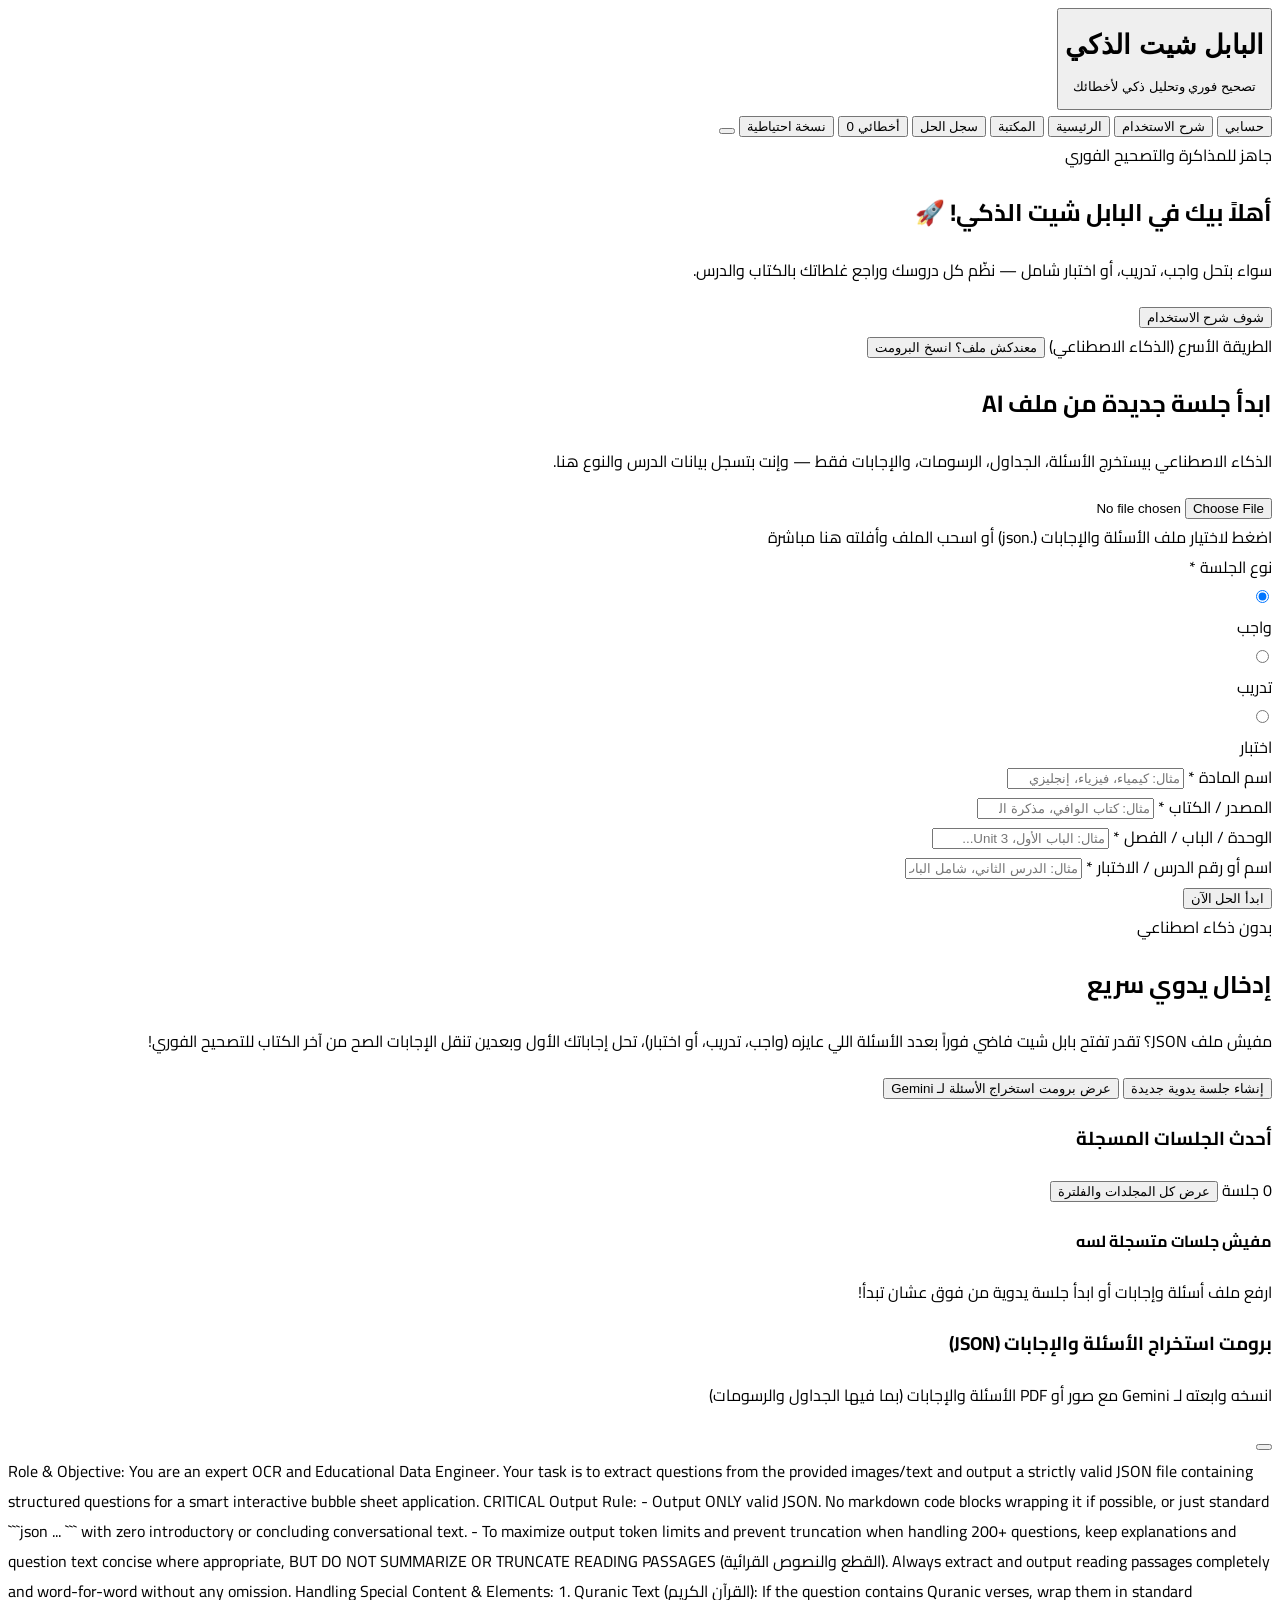
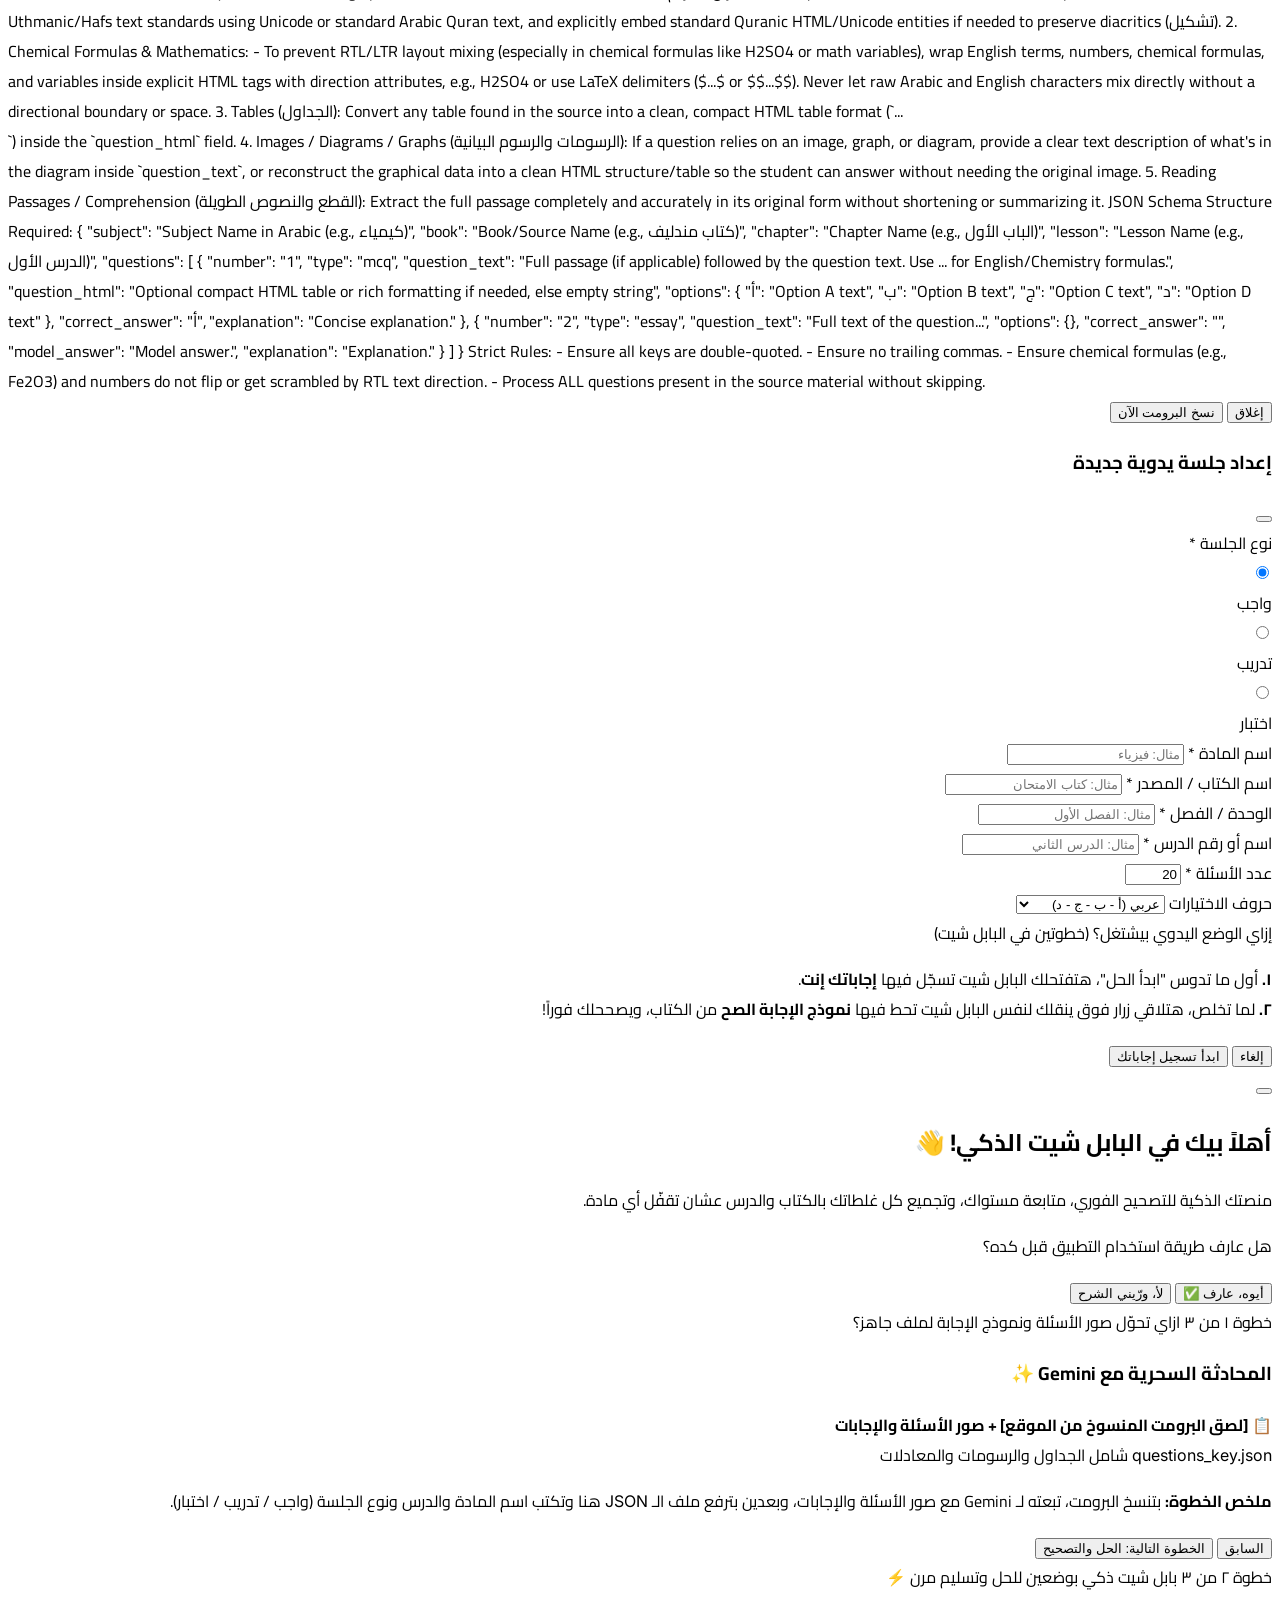
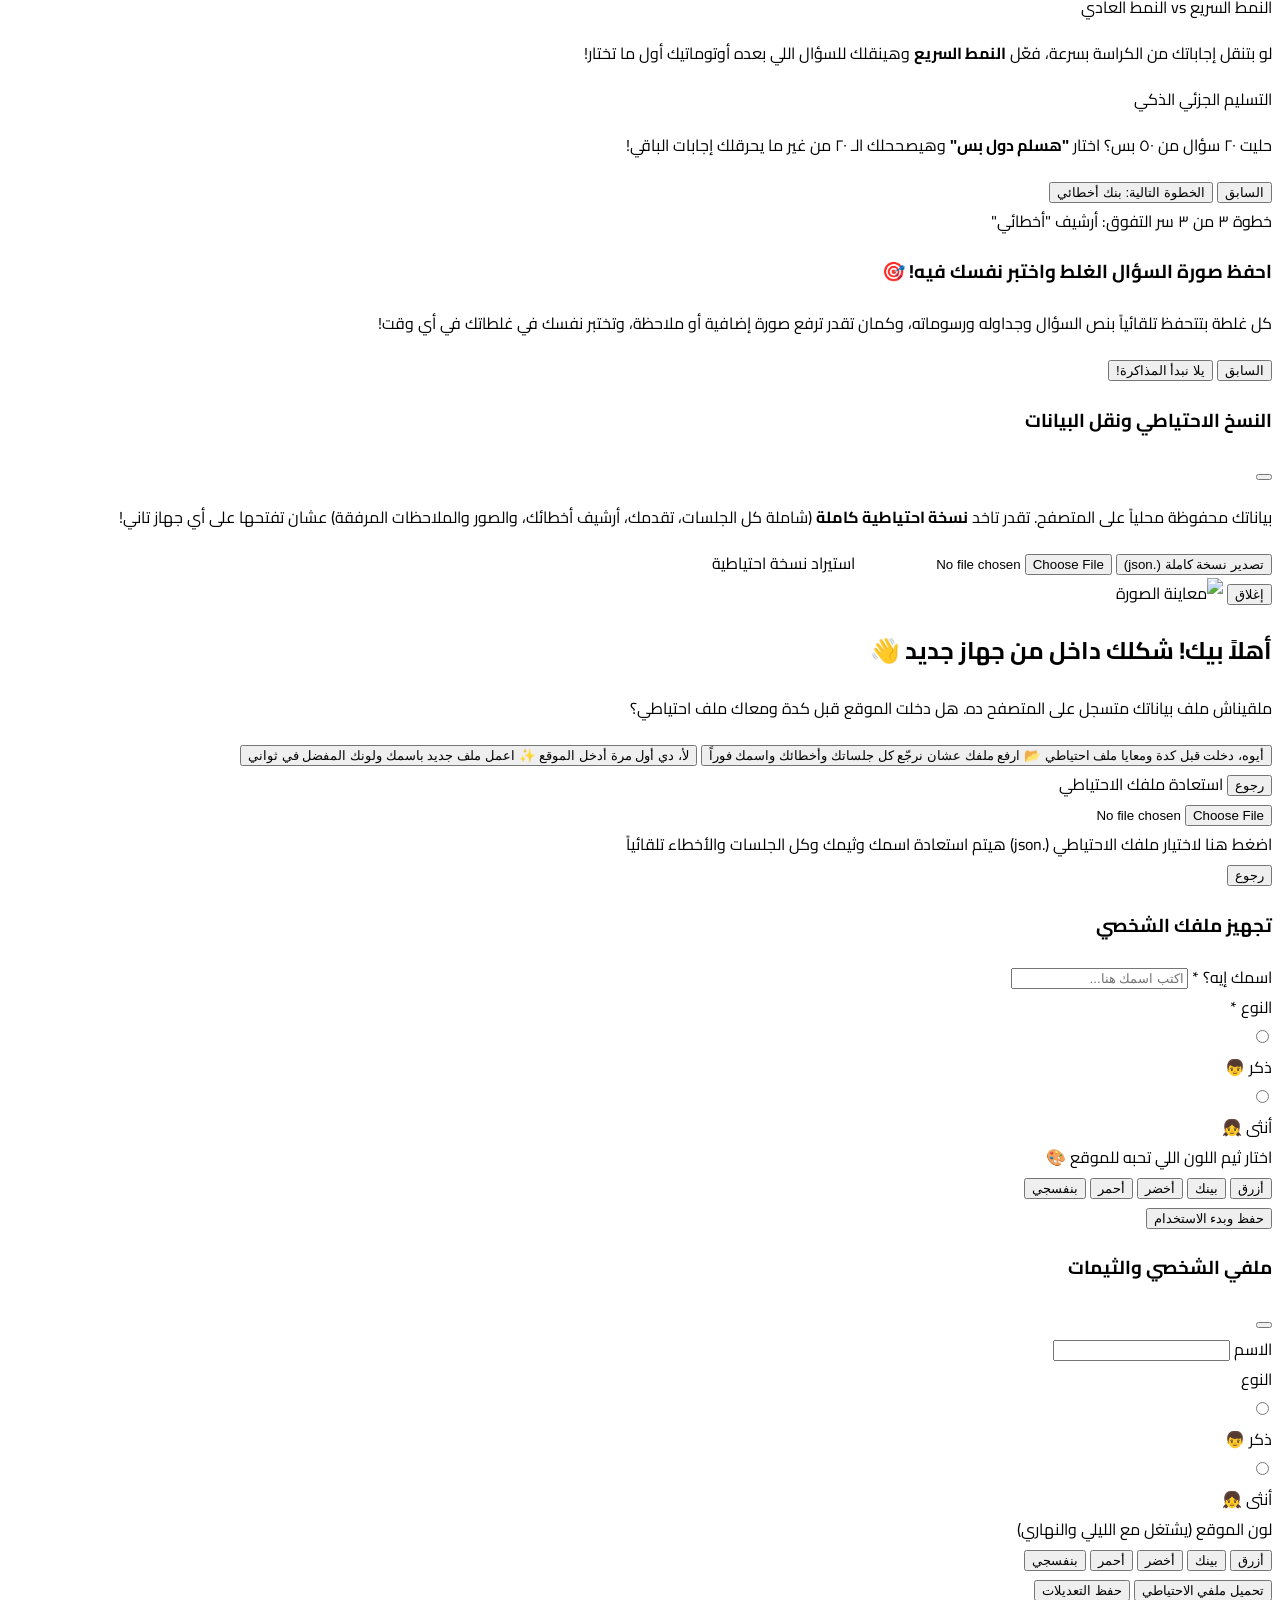
==== commit 0483e07d: "Revise AI prompt for question extraction and JSON output Updated the AI prompt instructions for extr" ====
--- a/index.html
+++ b/index.html
@@ -323,47 +323,61 @@
                 </button>
             </div>
 
-            <div class="overflow-y-auto custom-scroll flex-1 bg-slate-950 text-slate-100 p-4 rounded-2xl text-xs sm:text-sm font-mono leading-relaxed select-all" dir="ltr" id="ai-prompt-text">أنت مساعد تعليمي ذكي متخصص في رقمنة الأسئلة ونماذج الإجابة بدقة 100%.
-قم باستخراج جميع الأسئلة وإجاباتها من الصور أو الملف المرفق وحوّلها حصرياً إلى كود JSON صالح بدون أي نص إضافي خارج الكود.
-
-قواعد مهمة جداً:
-1. لا تطلب أو تضع بيانات المادة أو اسم الكتاب أو الدرس (الطالب سيكتبها بنفسه). ركّز فقط على الأسئلة والإجابات.
-2. إذا احتوى السؤال على جدول بيانات، اكتبه بصيغة HTML table نظيفة داخل حقل "question_text" أو "question_html".
-3. إذا احتوى السؤال على رسم بياني بسيط، دائرة كهربية، شكل هندسي، أو مخطط، ارسمه بكود SVG نظيف وواضح (مع أبعاد viewBox مناسبة) داخل حقل "question_html".
-4. للمعادلات الرياضية والكيميائية، استخدم صيغة LaTeX القياسية بين علامتي $...$ للمعادلة السطرية أو $$...$$ للمعادلة المستقلة.
-5. حافظ على ترقيم الأسئلة الأصلي في الكتاب في حقل "number" (نص أو رقم، مثل "1" أو "14 (1)").
-
-الهيكل المطلوب بالضبط:
+            <div class="overflow-y-auto custom-scroll flex-1 bg-slate-950 text-slate-100 p-4 rounded-2xl text-xs sm:text-sm font-mono leading-relaxed select-all" dir="ltr" id="ai-prompt-text">
+                Role & Objective:
+You are an expert OCR and Educational Data Engineer. Your task is to extract questions from the provided images/text and output a strictly valid JSON file containing structured questions for a smart interactive bubble sheet application.
+
+CRITICAL Output Rule:
+- Output ONLY valid JSON. No markdown code blocks wrapping it if possible, or just standard ```json ... ``` with zero introductory or concluding conversational text.
+- To maximize output token limits and prevent truncation when handling 200+ questions, keep explanations and question text concise where appropriate, BUT DO NOT SUMMARIZE OR TRUNCATE READING PASSAGES (القطع والنصوص القرائية). Always extract and output reading passages completely and word-for-word without any omission.
+
+Handling Special Content & Elements:
+1. Quranic Text (القرآن الكريم): If the question contains Quranic verses, wrap them in standard Uthmanic/Hafs text standards using Unicode or standard Arabic Quran text, and explicitly embed standard Quranic HTML/Unicode entities if needed to preserve diacritics (تشكيل).
+2. Chemical Formulas & Mathematics: 
+   - To prevent RTL/LTR layout mixing (especially in chemical formulas like H2SO4 or math variables), wrap English terms, numbers, chemical formulas, and variables inside explicit HTML tags with direction attributes, e.g., <span dir="ltr">H2SO4</span> or use LaTeX delimiters ($...$ or $$...$$). Never let raw Arabic and English characters mix directly without a directional boundary or space.
+3. Tables (الجداول): Convert any table found in the source into a clean, compact HTML table format (`<table>...</table>`) inside the `question_html` field.
+4. Images / Diagrams / Graphs (الرسومات والرسوم البيانية): If a question relies on an image, graph, or diagram, provide a clear text description of what's in the diagram inside `question_text`, or reconstruct the graphical data into a clean HTML structure/table so the student can answer without needing the original image.
+5. Reading Passages / Comprehension (القطع والنصوص الطويلة): Extract the full passage completely and accurately in its original form without shortening or summarizing it.
+
+JSON Schema Structure Required:
 {
+  "subject": "Subject Name in Arabic (e.g., كيمياء)",
+  "book": "Book/Source Name (e.g., كتاب مندليف)",
+  "chapter": "Chapter Name (e.g., الباب الأول)",
+  "lesson": "Lesson Name (e.g., الدرس الأول)",
   "questions": [
     {
       "number": "1",
       "type": "mcq",
-      "question_text": "نص السؤال هنا (ويمكن استخدام $LaTeX$ للمعادلات)",
-      "question_html": "اختياري: ضع هنا كود <table> أو <svg> إذا كان السؤال يحتوي على جدول أو رسم توضيحي، وإلا اتركه فارغاً",
+      "question_text": "Full passage (if applicable) followed by the question text. Use <span dir=\"ltr\">...</span> for English/Chemistry formulas.",
+      "question_html": "Optional compact HTML table or rich formatting if needed, else empty string",
       "options": {
-        "أ": "نص الاختيار الأول",
-        "ب": "نص الاختيار الثاني",
-        "ج": "نص الاختيار الثالث",
-        "د": "نص الاختيار الرابع"
+        "أ": "Option A text",
+        "ب": "Option B text",
+        "ج": "Option C text",
+        "د": "Option D text"
       },
-      "correct_answer": "ب",
-      "explanation": "شرح مختصر لسبب صحة الإجابة إن وجد"
+      "correct_answer": "أ",
+      "explanation": "Concise explanation."
     },
     {
       "number": "2",
       "type": "essay",
-      "question_text": "نص السؤال المقالي",
-      "question_html": "",
-      "model_answer": "الإجابة النموذجية الكاملة للسؤال المقالي",
-      "explanation": "توزيع الدرجات أو ملاحظات إضافية"
+      "question_text": "Full text of the question...",
+      "options": {},
+      "correct_answer": "",
+      "model_answer": "Model answer.",
+      "explanation": "Explanation."
     }
   ]
 }
 
-ملاحظات:
-- للأسئلة الاختيارية (mcq): يجب أن تكون "correct_answer" واحدة من المفاتيح الموجودة في "options" (مثل "أ" أو "ب" أو "ج" أو "د" أو "A" أو "B" أو "C" أو "D").
-- للأسئلة المقالية (essay): اجعل "type": "essay" وضع الإجابة النموذجية في "model_answer".</div>
+Strict Rules:
+- Ensure all keys are double-quoted.
+- Ensure no trailing commas.
+- Ensure chemical formulas (e.g., <span dir="ltr">Fe2O3</span>) and numbers do not flip or get scrambled by RTL text direction.
+- Process ALL questions present in the source material without skipping.
+      </div>
 
             <div class="flex items-center justify-end gap-2 pt-2">
                 <button onclick="closeModal('prompt-modal')" class="px-4 py-2.5 rounded-xl text-sm font-bold text-slate-600 dark:text-slate-300 hover:bg-slate-100 dark:hover:bg-slate-800">إغلاق</button>
@@ -827,4 +841,4 @@
 
     <script src="app.js"></script>
 </body>
-</html>+</html>
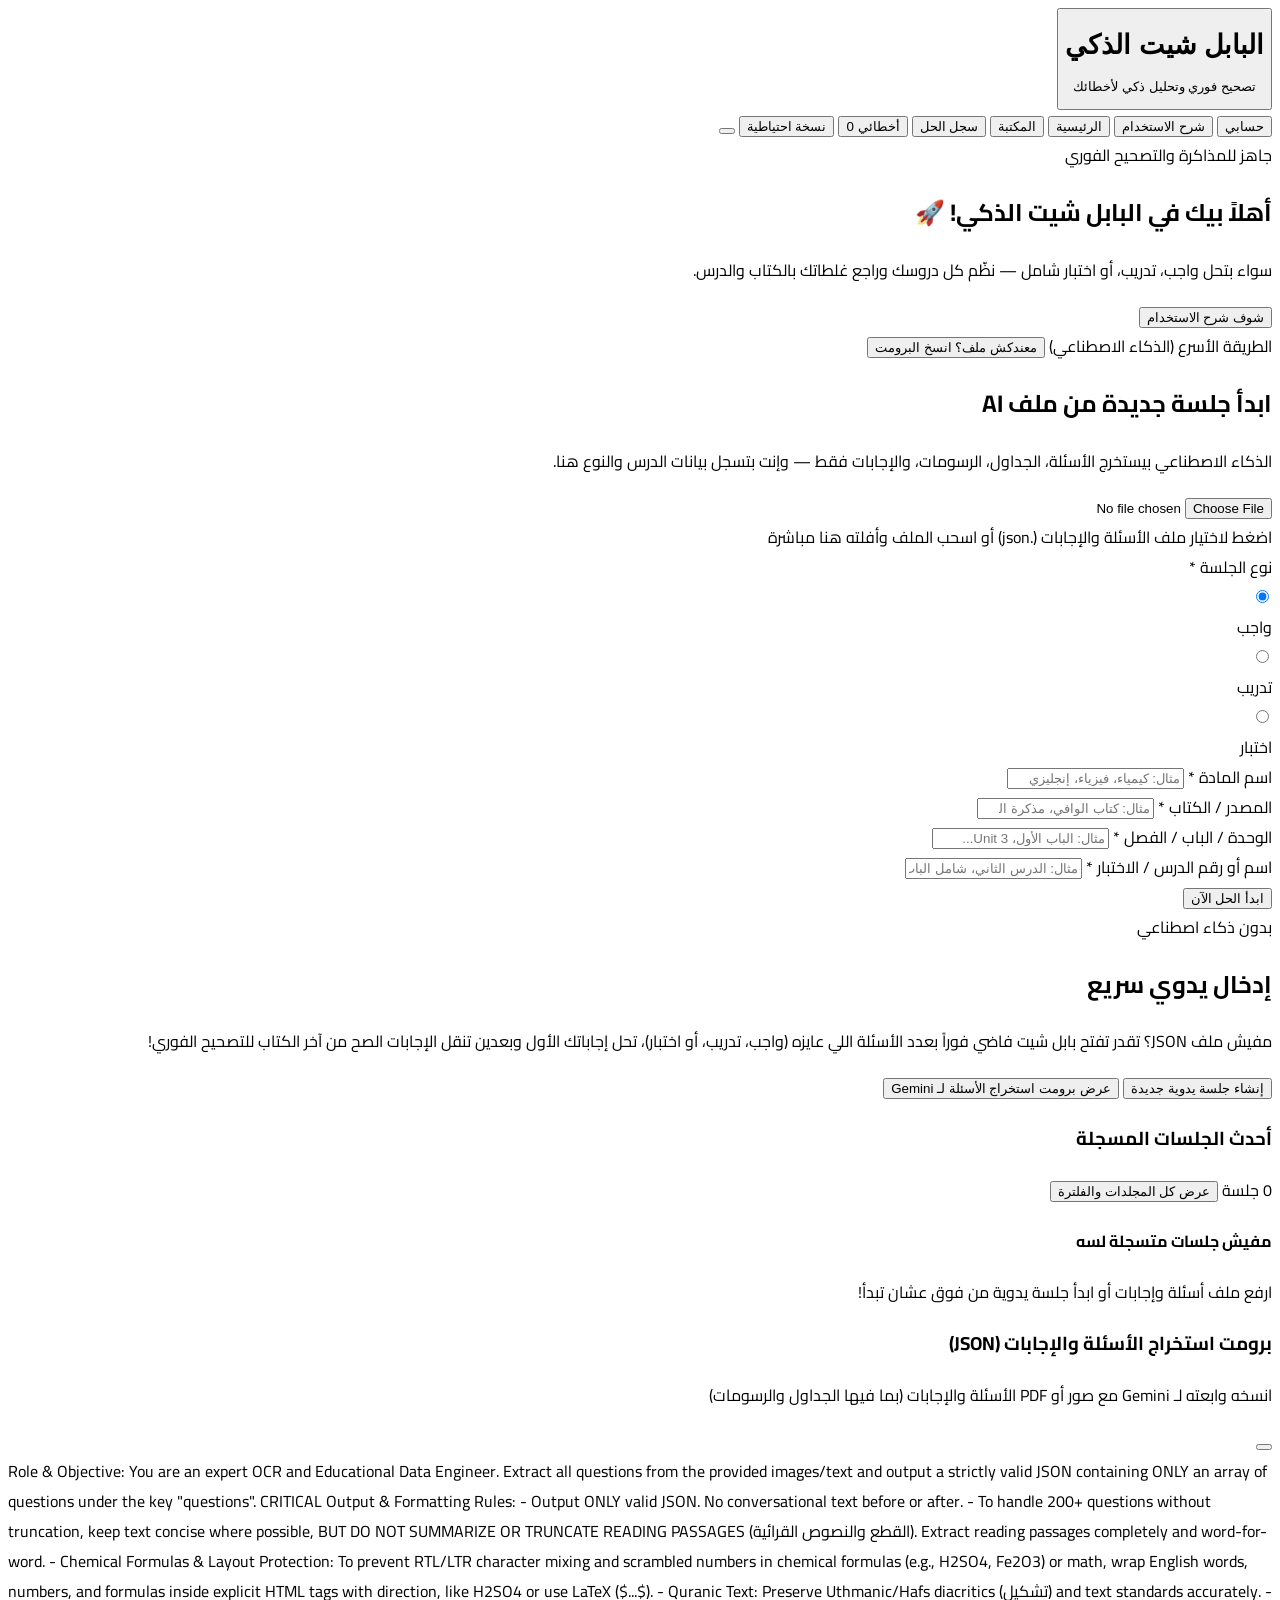
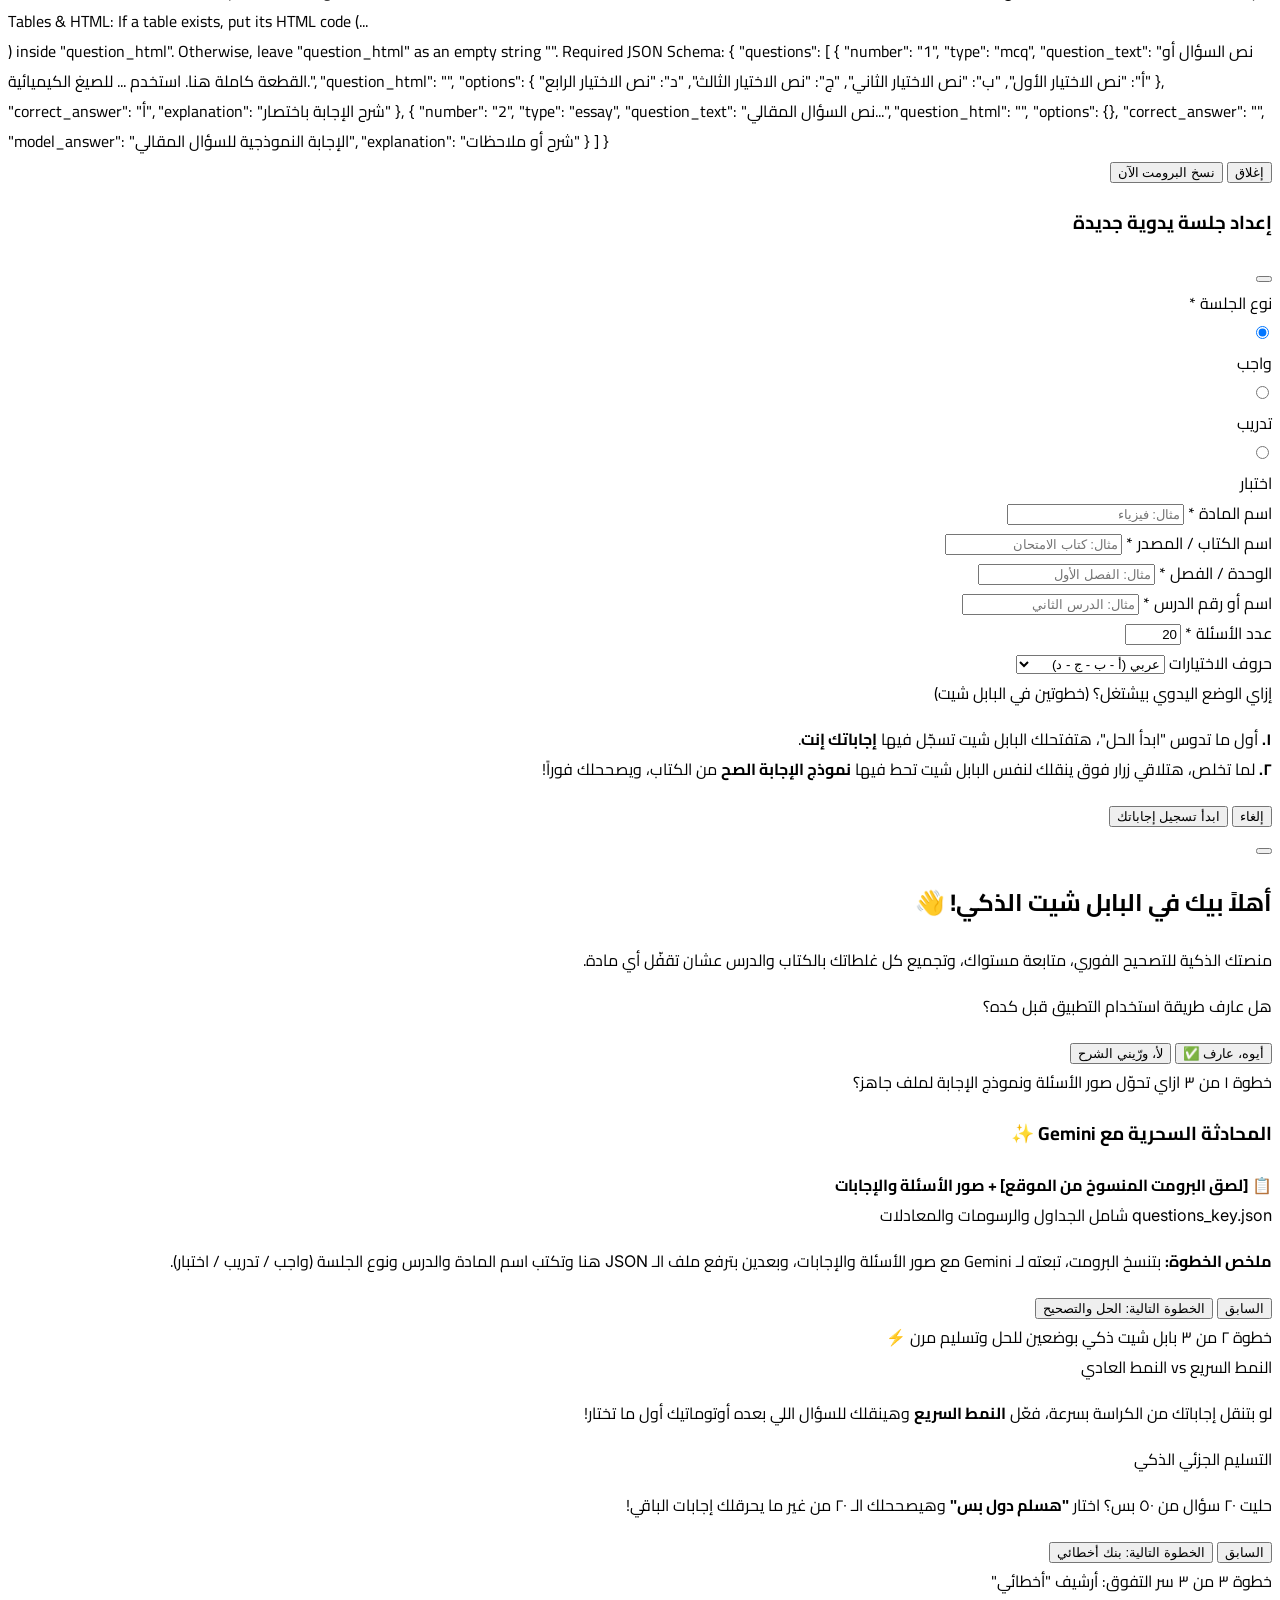
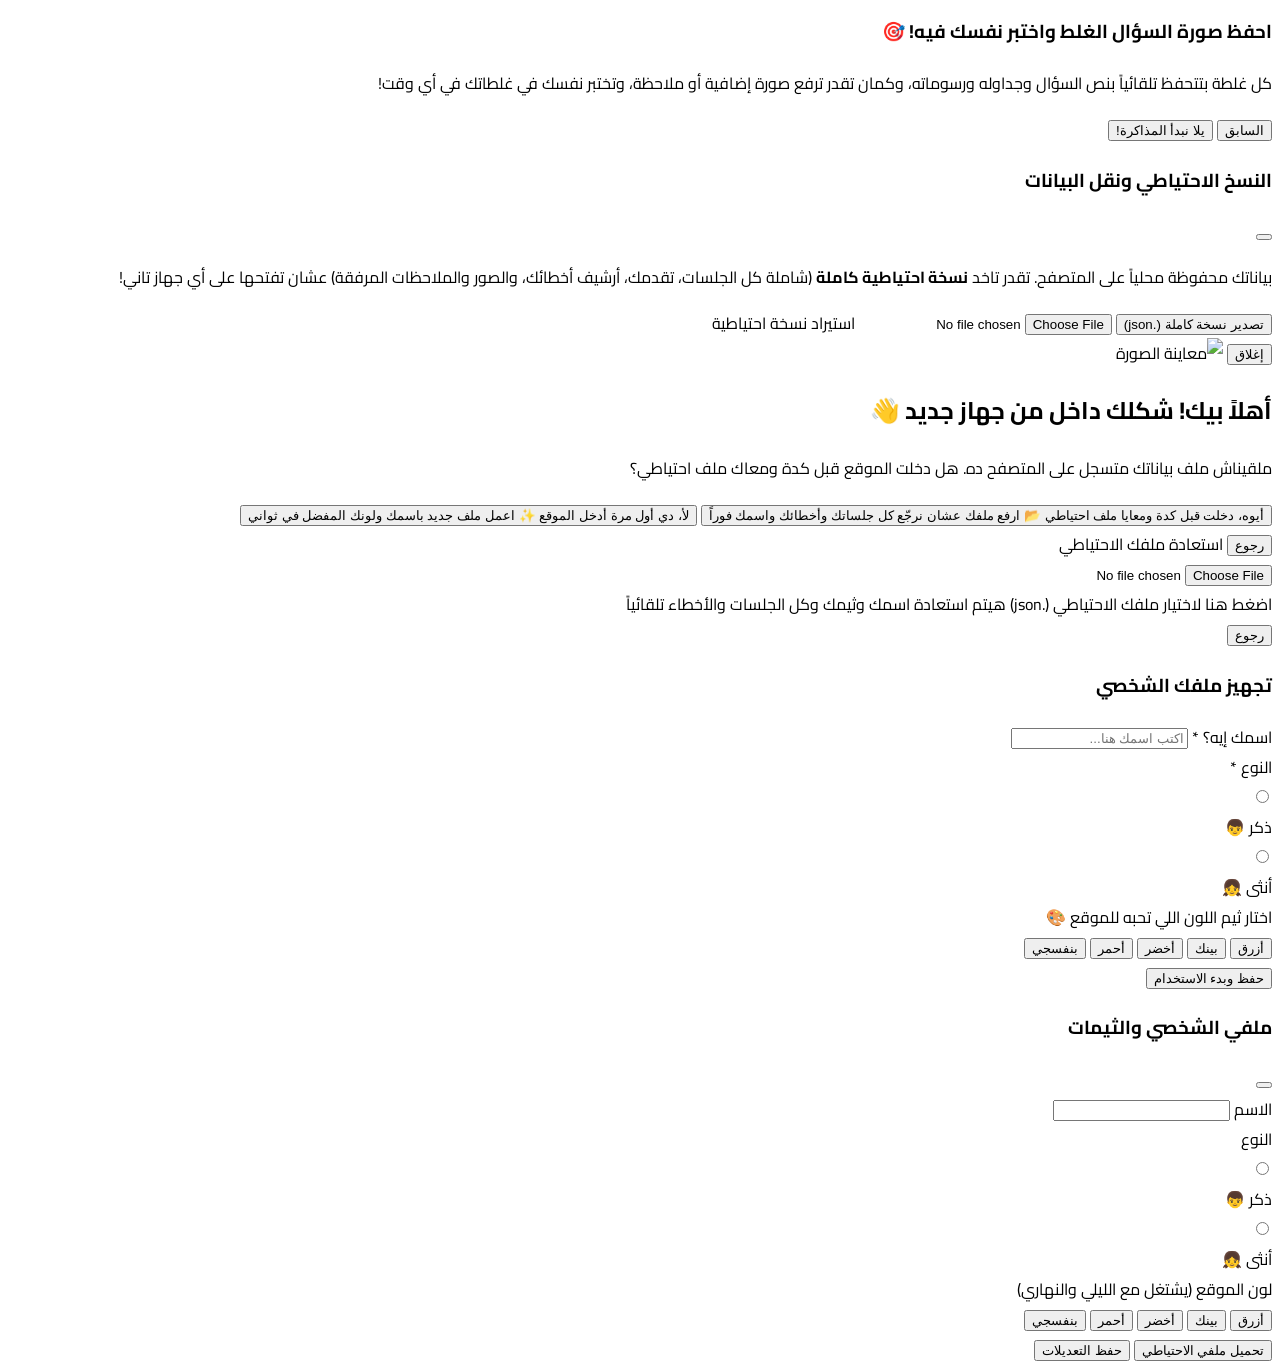
==== commit 8c13995a: "Update index.html" ====
--- a/index.html
+++ b/index.html
@@ -325,58 +325,44 @@
 
             <div class="overflow-y-auto custom-scroll flex-1 bg-slate-950 text-slate-100 p-4 rounded-2xl text-xs sm:text-sm font-mono leading-relaxed select-all" dir="ltr" id="ai-prompt-text">
                 Role & Objective:
-You are an expert OCR and Educational Data Engineer. Your task is to extract questions from the provided images/text and output a strictly valid JSON file containing structured questions for a smart interactive bubble sheet application.
-
-CRITICAL Output Rule:
-- Output ONLY valid JSON. No markdown code blocks wrapping it if possible, or just standard ```json ... ``` with zero introductory or concluding conversational text.
-- To maximize output token limits and prevent truncation when handling 200+ questions, keep explanations and question text concise where appropriate, BUT DO NOT SUMMARIZE OR TRUNCATE READING PASSAGES (القطع والنصوص القرائية). Always extract and output reading passages completely and word-for-word without any omission.
-
-Handling Special Content & Elements:
-1. Quranic Text (القرآن الكريم): If the question contains Quranic verses, wrap them in standard Uthmanic/Hafs text standards using Unicode or standard Arabic Quran text, and explicitly embed standard Quranic HTML/Unicode entities if needed to preserve diacritics (تشكيل).
-2. Chemical Formulas & Mathematics: 
-   - To prevent RTL/LTR layout mixing (especially in chemical formulas like H2SO4 or math variables), wrap English terms, numbers, chemical formulas, and variables inside explicit HTML tags with direction attributes, e.g., <span dir="ltr">H2SO4</span> or use LaTeX delimiters ($...$ or $$...$$). Never let raw Arabic and English characters mix directly without a directional boundary or space.
-3. Tables (الجداول): Convert any table found in the source into a clean, compact HTML table format (`<table>...</table>`) inside the `question_html` field.
-4. Images / Diagrams / Graphs (الرسومات والرسوم البيانية): If a question relies on an image, graph, or diagram, provide a clear text description of what's in the diagram inside `question_text`, or reconstruct the graphical data into a clean HTML structure/table so the student can answer without needing the original image.
-5. Reading Passages / Comprehension (القطع والنصوص الطويلة): Extract the full passage completely and accurately in its original form without shortening or summarizing it.
-
-JSON Schema Structure Required:
+You are an expert OCR and Educational Data Engineer. Extract all questions from the provided images/text and output a strictly valid JSON containing ONLY an array of questions under the key "questions".
+
+CRITICAL Output & Formatting Rules:
+- Output ONLY valid JSON. No conversational text before or after.
+- To handle 200+ questions without truncation, keep text concise where possible, BUT DO NOT SUMMARIZE OR TRUNCATE READING PASSAGES (القطع والنصوص القرائية). Extract reading passages completely and word-for-word.
+- Chemical Formulas & Layout Protection: To prevent RTL/LTR character mixing and scrambled numbers in chemical formulas (e.g., H2SO4, Fe2O3) or math, wrap English words, numbers, and formulas inside explicit HTML tags with direction, like <span dir="ltr">H2SO4</span> or use LaTeX ($...$).
+- Quranic Text: Preserve Uthmanic/Hafs diacritics (تشكيل) and text standards accurately.
+- Tables & HTML: If a table exists, put its HTML code (<table>...</table>) inside "question_html". Otherwise, leave "question_html" as an empty string "".
+
+Required JSON Schema:
 {
-  "subject": "Subject Name in Arabic (e.g., كيمياء)",
-  "book": "Book/Source Name (e.g., كتاب مندليف)",
-  "chapter": "Chapter Name (e.g., الباب الأول)",
-  "lesson": "Lesson Name (e.g., الدرس الأول)",
   "questions": [
     {
       "number": "1",
       "type": "mcq",
-      "question_text": "Full passage (if applicable) followed by the question text. Use <span dir=\"ltr\">...</span> for English/Chemistry formulas.",
-      "question_html": "Optional compact HTML table or rich formatting if needed, else empty string",
+      "question_text": "نص السؤال أو القطعة كاملة هنا. استخدم <span dir=\"ltr\">...</span> للصيغ الكيميائية.",
+      "question_html": "",
       "options": {
-        "أ": "Option A text",
-        "ب": "Option B text",
-        "ج": "Option C text",
-        "د": "Option D text"
+        "أ": "نص الاختيار الأول",
+        "ب": "نص الاختيار الثاني",
+        "ج": "نص الاختيار الثالث",
+        "د": "نص الاختيار الرابع"
       },
       "correct_answer": "أ",
-      "explanation": "Concise explanation."
+      "explanation": "شرح الإجابة باختصار"
     },
     {
       "number": "2",
       "type": "essay",
-      "question_text": "Full text of the question...",
+      "question_text": "نص السؤال المقالي...",
+      "question_html": "",
       "options": {},
       "correct_answer": "",
-      "model_answer": "Model answer.",
-      "explanation": "Explanation."
+      "model_answer": "الإجابة النموذجية للسؤال المقالي",
+      "explanation": "شرح أو ملاحظات"
     }
   ]
 }
-
-Strict Rules:
-- Ensure all keys are double-quoted.
-- Ensure no trailing commas.
-- Ensure chemical formulas (e.g., <span dir="ltr">Fe2O3</span>) and numbers do not flip or get scrambled by RTL text direction.
-- Process ALL questions present in the source material without skipping.
       </div>
 
             <div class="flex items-center justify-end gap-2 pt-2">
